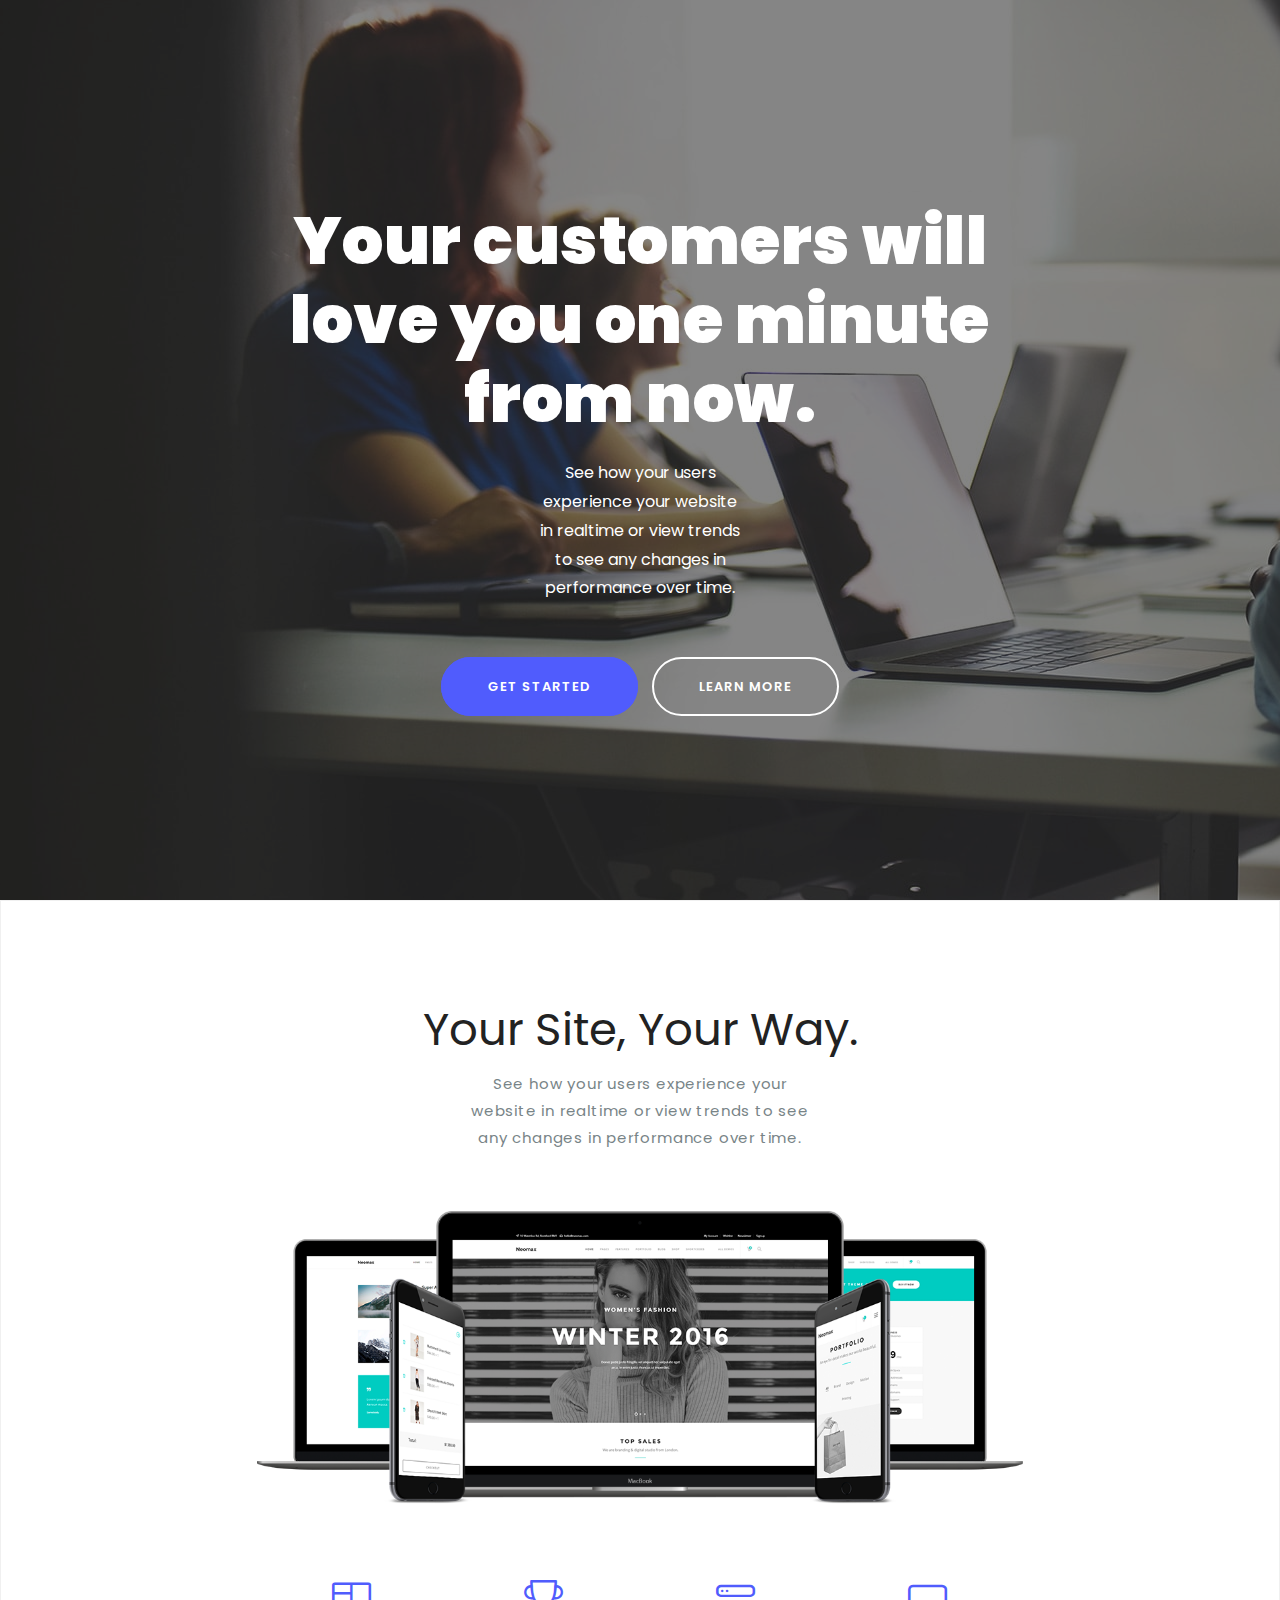
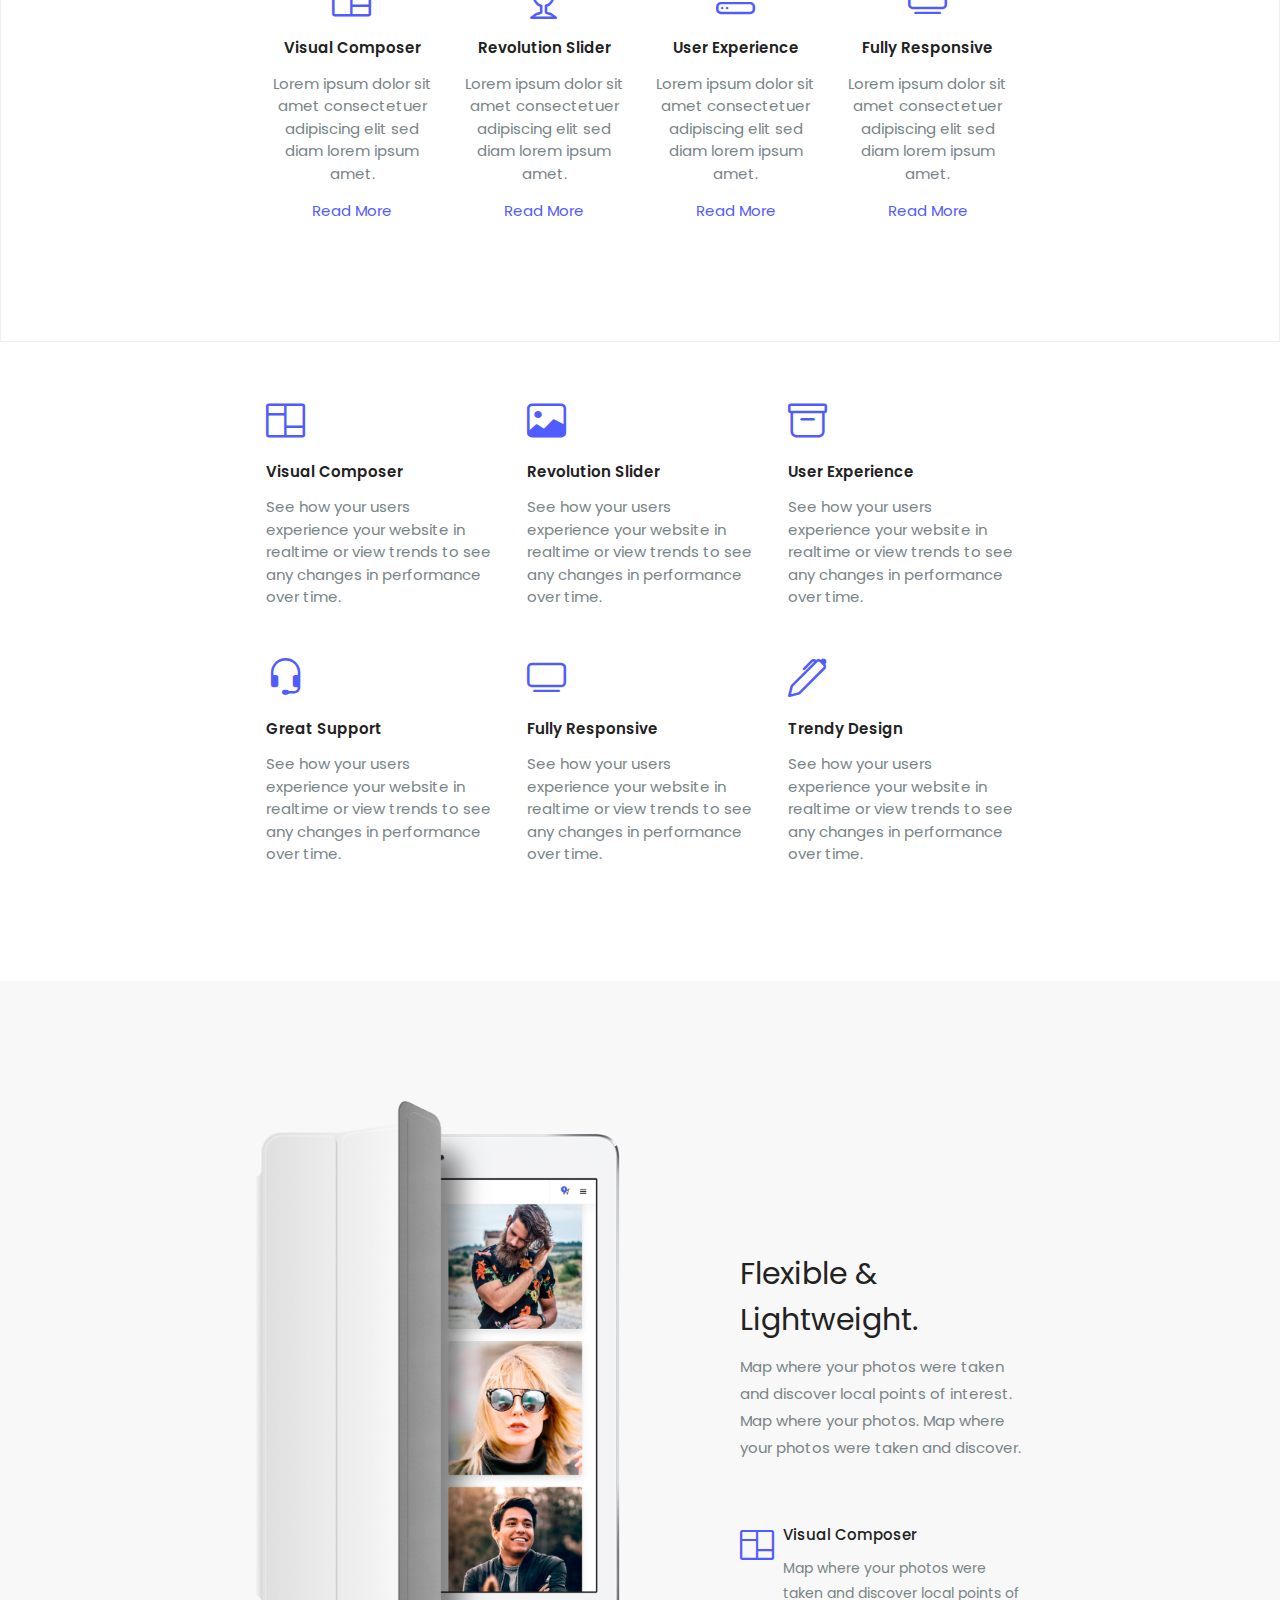
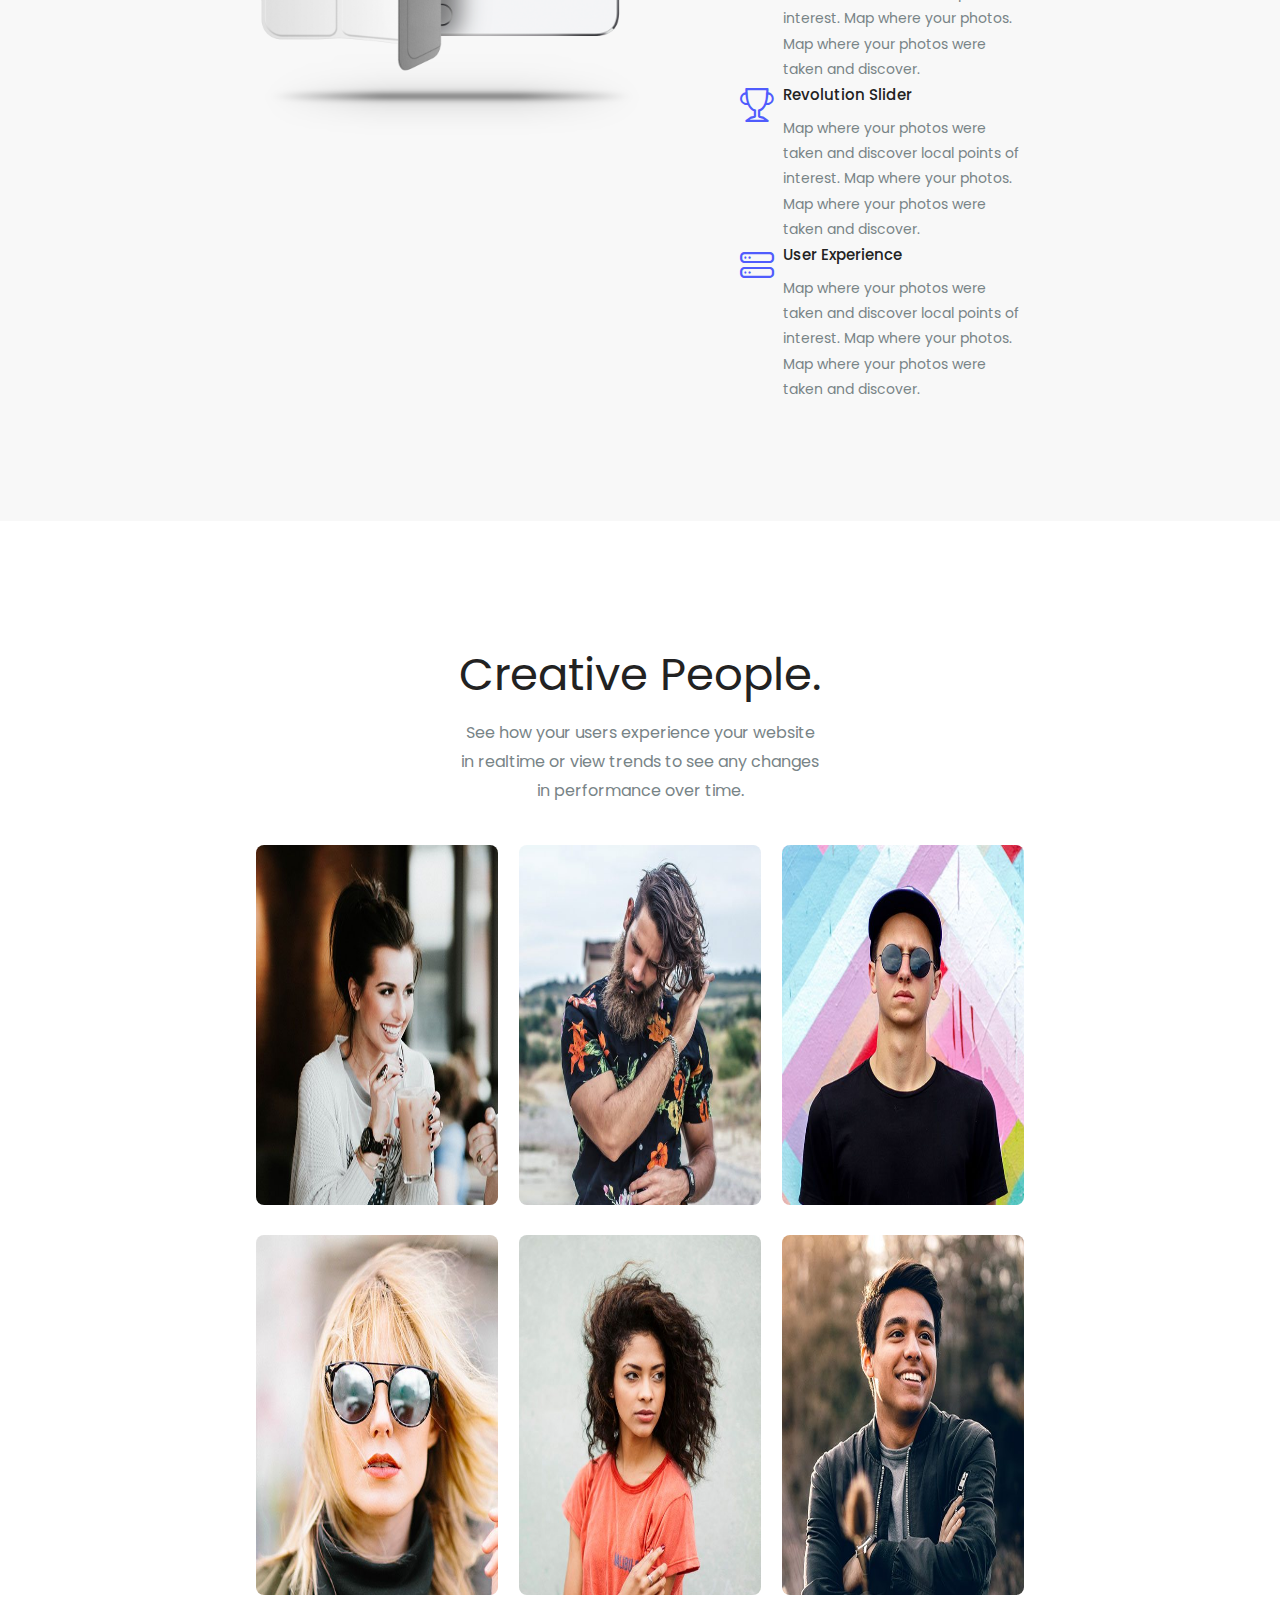
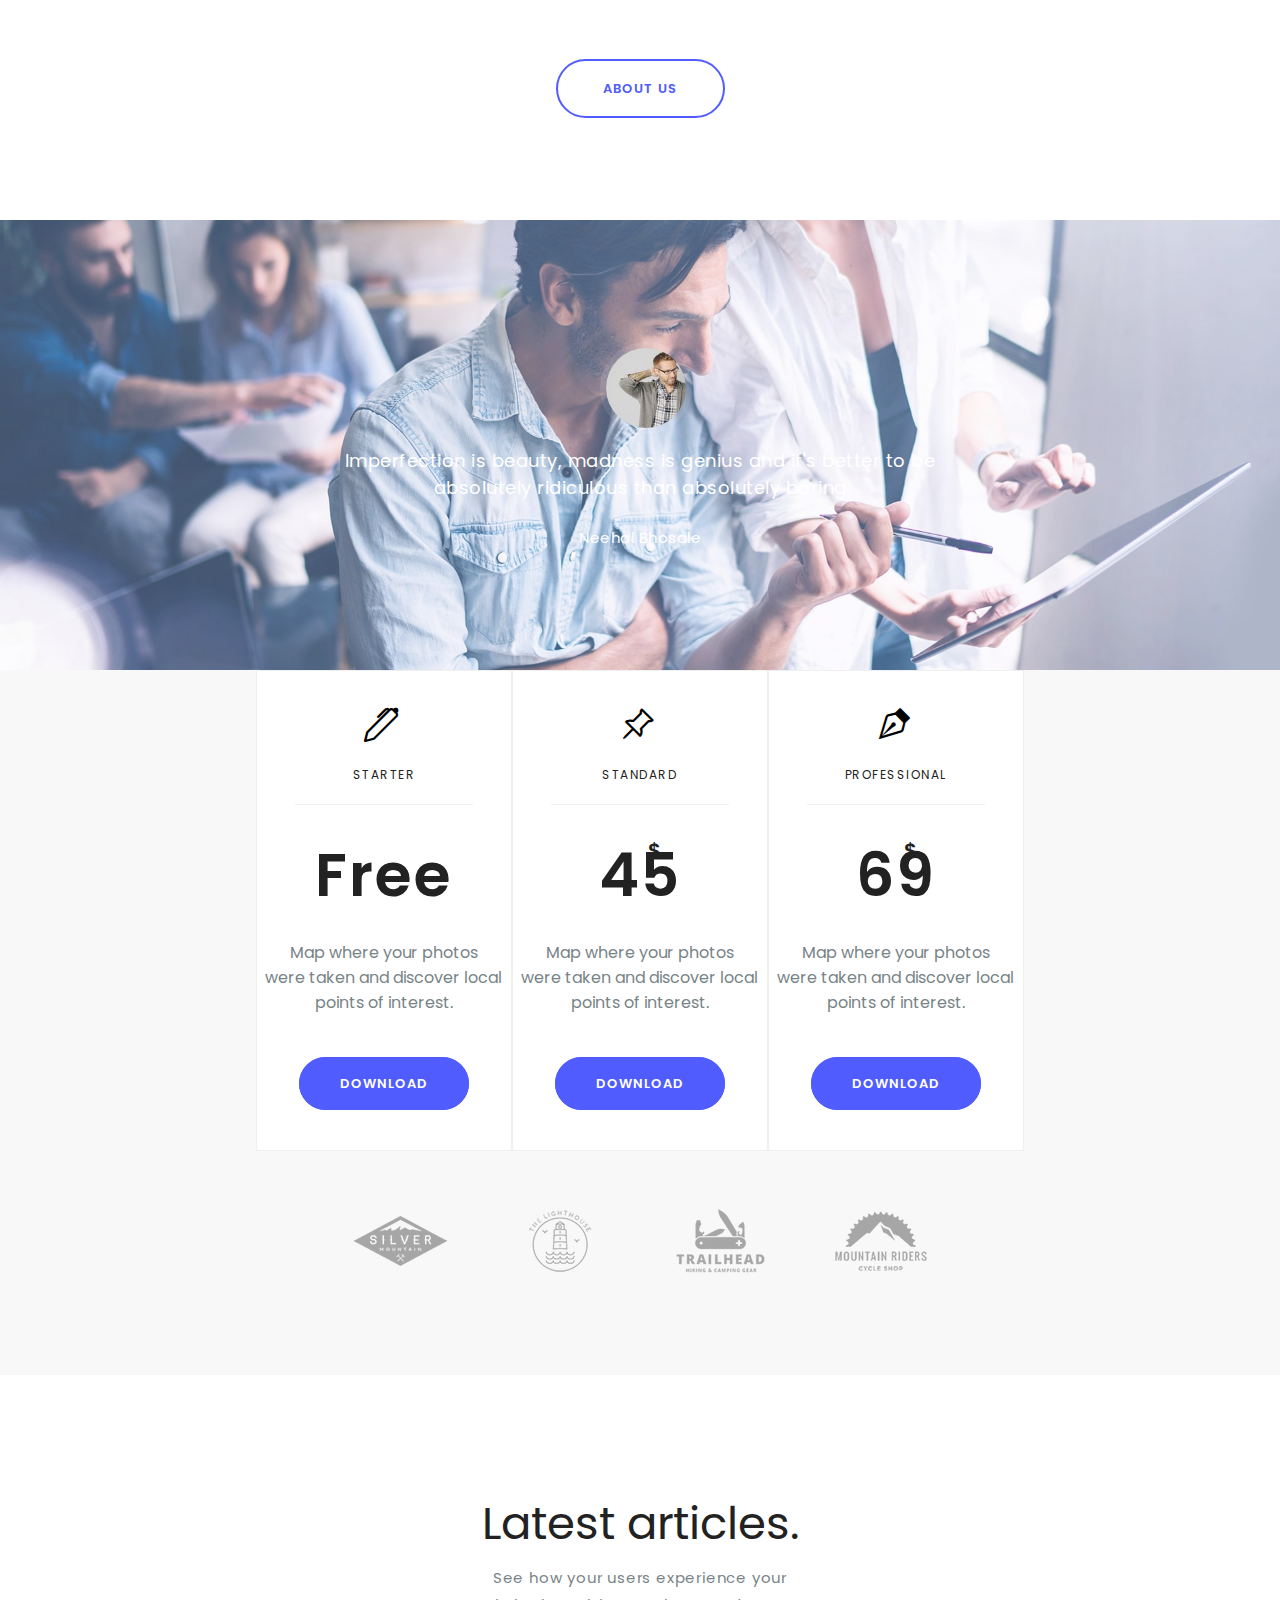
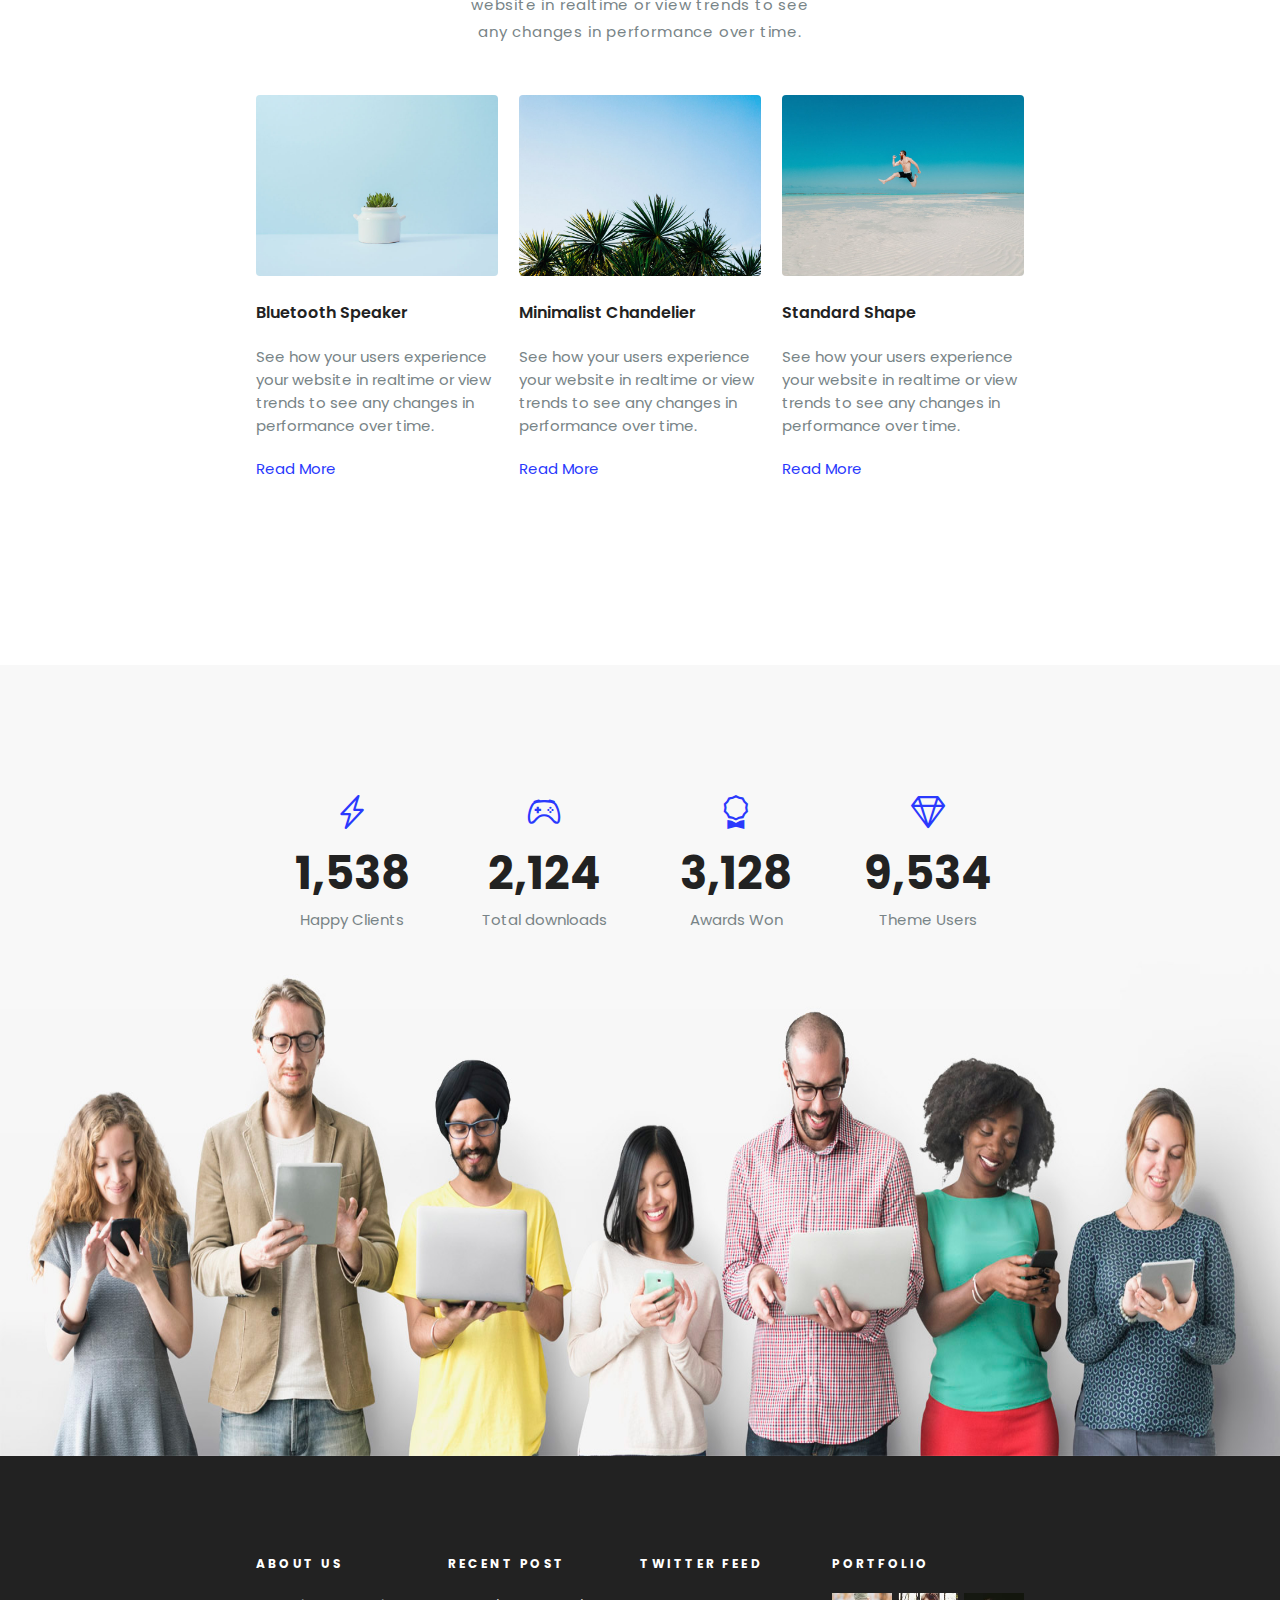
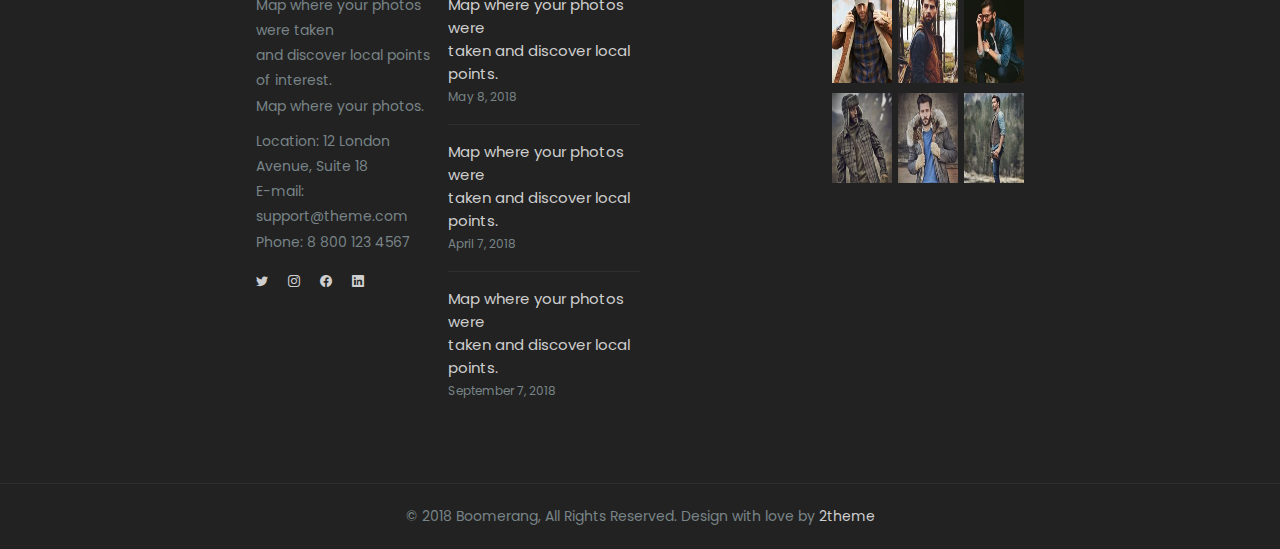
==== index.html @ cfb60086 "Home Page files" ====
<!DOCTYPE html>
<html lang="en">

<head>
    <meta charset="UTF-8">
    <meta http-equiv="X-UA-Compatible" content="IE=edge">
    <meta name="viewport" content="width=device-width, initial-scale=1.0">
    <link rel="stylesheet" href="style.css" type="text/css">
    <title>Project 1</title>
    <link href="https://fonts.googleapis.com/css2?family=Oswald:wght@200;400&family=Poppins&display=swap"
        rel="stylesheet">
    <link rel="stylesheet" href="https://cdn.jsdelivr.net/npm/bootstrap-icons@1.5.0/font/bootstrap-icons.css" />
</head>

<body>
    <!-- Welcome Section -->
    <section class="welcome">
        <div class="welcome_main_div">
            <div class="welcome_shadow_div"></div>
            <div class="welcome_content_outer_div">
                <div class="welcome_content_div">
                    <div class="welcome_inner_content_div">
                        <h2 class="welcome_content_heading font">Your customers will love you one minute from now.</h2>
                        <p class="welcome_content_para font">See how your users experience your website in realtime or
                            view trends to see any changes in performance over time.</p>
                        <p class="font"><a href="#" class="welcome_button_1 btn_dec">GET STARTED</a>
                            <a href="#" class="welcome_button_2 btn_dec">LEARN MORE</a>
                        </p>
                    </div>
                </div>
            </div>
        </div>
    </section>
    <!-- Welcome Section -->

    <!-- Info Section --> 
    <section class="info">
        <h2 class="font info_heading">Your Site, Your Way.</h2>
        <p class="font info_para">See how your users experience your website in realtime or view trends to see any changes
            in performance over time.</p>
        <div class="info_image_div">
            <img src="media/info_1.png" alt="">
        </div>
        <div class="info_outer_div">
            <div class="info_inner_div">
                <div class="info_inner_icon_div">
                    <i class="bi bi-columns"></i>
                </div>
                <h6 class="font">Visual Composer</h6>
                <p class="font">Lorem ipsum dolor sit amet consectetuer adipiscing elit sed diam lorem ipsum amet.</p>
                <a href="#" class="font btn_dec">Read More</a>
            </div>
            <div class="info_inner_div">
                <div class="info_inner_icon_div">
                    <i class="bi bi-trophy"></i>
                </div>
                <h6 class="font">Revolution Slider</h6>
                <p class="font">Lorem ipsum dolor sit amet consectetuer adipiscing elit sed diam lorem ipsum amet.</p>
                <a href="#" class="font btn_dec">Read More</a>
            </div>
            <div class="info_inner_div">
                <div class="info_inner_icon_div">
                    <i class="bi bi-hdd-stack"></i>
                </div>
                <h6 class="font">User Experience</h6>
                <p class="font">Lorem ipsum dolor sit amet consectetuer adipiscing elit sed diam lorem ipsum amet.</p>
                <a href="#" class="font btn_dec">Read More</a>
            </div>
            <div class="info_inner_div">
                <div class="info_inner_icon_div">
                    <i class="bi bi-tv"></i>
                </div>
                <h6 class="font">Fully Responsive</h6>
                <p class="font">Lorem ipsum dolor sit amet consectetuer adipiscing elit sed diam lorem ipsum amet.</p>
                <a href="#" class="font btn_dec">Read More</a>
            </div>
        </div>
        <br>
    </section>
    <!-- Info Section-->

    <!-- Digital Design Section --> 
    <!-- <section class="portfolio">
        <div class="portfolio_heading_div font">
            <h1 class="portfolio_heading">Digital Design.</h1>
            <p class="portfolio_para">See how your users experience your website in realtime or view trends to
                see any changes in performance over time.</p>
            <ul class="portfolio_list">
                <li>All</li>
                <li>Branding</li>
                <li>Digital</li>
                <li>Packing</li>
            </ul>
        </div>
        <div class="portfolio_outer_div">
            <div class="portfolio_inner_size_div">
                <div class="portfolio_inner_div">
                    <div class="portfolio_inner_image_div">
                        <img src="media/portfolio_1.jpg" alt="">
                    </div>
                    <div class="portfolio_inner_text_div font">
                        <h6>Solave Cleanser</h6>
                        <p>Digital</p>
                    </div>
                </div>
            </div>
            <div class="portfolio_inner_size_div">
                <div class="portfolio_inner_div">
                    <div class="portfolio_inner_image_div">
                        <img src="media/portfolio_2.jpg" alt="">
                    </div>
                    <div class="portfolio_inner_text_div font">
                        <h6>Monochrome</h6>
                        <p>Branding</p>
                    </div>
                </div>
            </div>
            <div class="portfolio_inner_size_div">
                <div class="portfolio_inner_div">
                    <div class="portfolio_inner_image_div">
                        <img src="media/portfolio_3,jpg.jpg" alt="">
                    </div>
                    <div class="portfolio_inner_text_div font">
                        <h6>Ellie Cashman</h6>
                        <p>Packing</p>
                    </div>
                </div>
            </div>

            <div class="portfolio_inner_size_div">
                <div class="portfolio_inner_div">
                    <div class="portfolio_inner_image_div">
                        <img src="media/portfolio_4.jpg" alt="">
                    </div>
                    <div class="portfolio_inner_text_div font">
                        <h6>White Sleeve</h6>
                        <p>Digital</p>
                    </div>
                </div>
            </div>
            <div class="portfolio_inner_size_div">
                <div class="portfolio_inner_div">
                    <div class="portfolio_inner_image_div">
                        <img src="media/portfolio_5.jpg" alt="">
                    </div>
                    <div class="portfolio_inner_text_div font">
                        <h6>Classic socks</h6>
                        <p>Branding</p>
                    </div>
                </div>
            </div>
            <div class="portfolio_inner_size_div">
                <div class="portfolio_inner_div">
                    <div class="portfolio_inner_image_div">
                        <img src="media/portfolio_6.jpg" alt="">
                    </div>
                    <div class="portfolio_inner_text_div font">
                        <h6>Experience</h6>
                        <p>Packing</p>
                    </div>
                </div>
            </div>
        </div>
    </section> -->
    <!-- Digital Design Section -->

    <!-- Options Section -->
    <section class="options">
        <div class="options_outer_div">
            <div class="options_inner_div">
                <div class="options_inner_icon_div">
                    <i class="bi bi-columns"></i>
                </div>
                <h6>Visual Composer</h6>
                <p>See how your users experience your website in realtime or
                    view trends to see any changes in performance over time.</p>
            </div>
            <div class="options_inner_div">
                <div class="options_inner_icon_div">
                    <i class="bi bi-image"></i>
                </div>
                <h6>Revolution Slider</h6>
                <p>See how your users experience your website in realtime or
                    view trends to see any changes in performance over time.</p>
            </div>
            <div class="options_inner_div">
                <div class="options_inner_icon_div">
                    <i class="bi bi-archive"></i>
                </div>
                <h6>User Experience</h6>
                <p>See how your users experience your website in realtime or
                    view trends to see any changes in performance over time.</p>
            </div>
            <div class="options_inner_div">
                <div class="options_inner_icon_div">
                    <i class="bi bi-headset"></i>
                </div>
                <h6>Great Support</h6>
                <p>See how your users experience your website in realtime or
                    view trends to see any changes in performance over time.</p>
            </div>
            <div class="options_inner_div">
                <div class="options_inner_icon_div">
                    <i class="bi bi-tv"></i>
                </div>
                <h6>Fully Responsive</h6>
                <p>See how your users experience your website in realtime or
                    view trends to see any changes in performance over time.</p>
            </div>
            <div class="options_inner_div">
                <div class="options_inner_icon_div">
                    <i class="bi bi-pen"></i>
                </div>
                <h6>Trendy Design</h6>
                <p>See how your users experience your website in realtime or
                    view trends to see any changes in performance over time.</p>
            </div>
        </div>
    </section>
    <!-- Options Section -->

    <!-- Features Section -->
    <section class="features">
        <div class="features_outer_div">
            <div class="features_inner_div">
                <img src="media/features_1.png" alt="">
            </div>
            <div class="features_inner_div options_inner_div_2">
                <h2 class="features_inner_div_heading">Flexible & Lightweight.</h2>
                <p class="features_inner_div_para">Map where your photos were taken and discover local points of
                    interest. Map where your photos. Map where your photos were taken and discover.</p>
                <div class="features_inner_outer_div">
                    <div class="features_inner_inner_div_1">
                        <div class="features_inner_inner_icon_div">
                            <i class="bi bi-columns"></i>
                        </div>
                    </div>
                    <div class="features_inner_inner_div_2">
                        <h6>Visual Composer</h6>
                        <p>Map where your photos were taken and discover local points of interest. Map where your
                            photos. Map where your photos were taken and discover.</p>
                    </div>
                </div>
                <div class="features_inner_outer_div">
                    <div class="features_inner_inner_div_1">
                        <div class="features_inner_inner_icon_div">
                            <i class="bi bi-trophy"></i>
                        </div>
                    </div>
                    <div class="features_inner_inner_div_2">
                        <h6>Revolution Slider</h6>
                        <p>Map where your photos were taken and discover local points of interest. Map where your
                            photos. Map where your photos were taken and discover.</p>
                    </div>
                </div>
                <div class="features_inner_outer_div">
                    <div class="features_inner_inner_div_1">
                        <div class="features_inner_inner_icon_div">
                            <i class="bi bi-hdd-stack"></i>
                        </div>
                    </div>
                    <div class="features_inner_inner_div_2">
                        <h6>User Experience</h6>
                        <p>Map where your photos were taken and discover local points of interest. Map where your
                            photos. Map where your photos were taken and discover.</p>
                    </div>
                </div>
            </div>
        </div>
    </section>
    <!-- Features Section -->

    <!-- People Section --> 
    <section class="people">
        <h2 class="people_heading font">Creative People.</h2>
        <p class="people_para font">See how your users experience your website in realtime or view trends to see
            any changes in performance over time.</p>
        <div class="people_outer_div">
            <div class="people_inner_div">
                <div class="people_inner_image_div">
                    <img src="media/people_1.jpg" alt="" class="people_inner_image">
                </div>
                <div class="people_inner_shadow_div"></div>
                <div class="people_inner_icon_list_div">
                    <div class="people_inner_icon_div">
                        <a href="#" class="btn_dec"><i class="bi bi-twitter"></i></a>
                    </div>
                    <div class="people_inner_icon_div">
                        <a href="#"><i class="bi bi-instagram"></i></a>
                    </div>
                    <div class="people_inner_icon_div">
                        <a href="#"><i class="bi bi-facebook"></i></a>
                    </div>
                    <div class="people_inner_icon_div">
                        <a href="#"><i class="bi bi-linkedin"></i></a>
                    </div>
                </div>
                <div class="people_inner_info_div">
                    <h6>Emma Connor</h6>
                    <p>Designer</p>
                </div>
            </div>
            <div class="people_inner_div">
                <img src="media/people_2.jpg" alt="" class="people_inner_image">
                <div class="people_inner_shadow_div"></div>
                <div class="people_inner_icon_list_div">
                    <div class="people_inner_icon_div">
                        <a href="#" class="btn_dec"><i class="bi bi-twitter"></i></a>
                    </div>
                    <div class="people_inner_icon_div">
                        <a href="#"><i class="bi bi-instagram"></i></a>
                    </div>
                    <div class="people_inner_icon_div">
                        <a href="#"><i class="bi bi-facebook"></i></a>
                    </div>
                    <div class="people_inner_icon_div">
                        <a href="#"><i class="bi bi-linkedin"></i></a>
                    </div>
                </div>
                <div class="people_inner_info_div">
                    <h6>Richard Bauer</h6>
                    <p>Developer</p>
                </div>
            </div>
            <div class="people_inner_div">
                <img src="media/people_3.jpg" alt="" class="people_inner_image">
                <div class="people_inner_shadow_div"></div>
                <div class="people_inner_icon_list_div">
                    <div class="people_inner_icon_div">
                        <a href="#" class="btn_dec"><i class="bi bi-twitter"></i></a>
                    </div>
                    <div class="people_inner_icon_div">
                        <a href="#"><i class="bi bi-instagram"></i></a>
                    </div>
                    <div class="people_inner_icon_div">
                        <a href="#"><i class="bi bi-facebook"></i></a>
                    </div>
                    <div class="people_inner_icon_div">
                        <a href="#"><i class="bi bi-linkedin"></i></a>
                    </div>
                </div>
                <div class="people_inner_info_div">
                    <h6>John Pope</h6>
                    <p>Founder</p>
                </div>
            </div>
            <div class="people_inner_div">
                <img src="media/people_4.jpg" alt="" class="people_inner_image">
                <div class="people_inner_shadow_div"></div>
                <div class="people_inner_icon_list_div">
                    <div class="people_inner_icon_div">
                        <a href="#" class="btn_dec"><i class="bi bi-twitter"></i></a>
                    </div>
                    <div class="people_inner_icon_div">
                        <a href="#"><i class="bi bi-instagram"></i></a>
                    </div>
                    <div class="people_inner_icon_div">
                        <a href="#"><i class="bi bi-facebook"></i></a>
                    </div>
                    <div class="people_inner_icon_div">
                        <a href="#"><i class="bi bi-linkedin"></i></a>
                    </div>
                </div>
                <div class="people_inner_info_div">
                    <h6>Sara Smith</h6>
                    <p>Designer</p>
                </div>
            </div>
            <div class="people_inner_div">
                <img src="media/people_5.jpg" alt="" class="people_inner_image">
                <div class="people_inner_shadow_div"></div>
                <div class="people_inner_icon_list_div">
                    <div class="people_inner_icon_div">
                        <a href="#" class="btn_dec"><i class="bi bi-twitter"></i></a>
                    </div>
                    <div class="people_inner_icon_div">
                        <a href="#"><i class="bi bi-instagram"></i></a>
                    </div>
                    <div class="people_inner_icon_div">
                        <a href="#"><i class="bi bi-facebook"></i></a>
                    </div>
                    <div class="people_inner_icon_div">
                        <a href="#"><i class="bi bi-linkedin"></i></a>
                    </div>
                </div>
                <div class="people_inner_info_div">
                    <h6>Emma Connor</h6>
                    <p>Designer</p>
                </div>
            </div>
            <div class="people_inner_div">
                <img src="media/people_6.jpg" alt="" class="people_inner_image">
                <div class="people_inner_shadow_div"></div>
                <div class="people_inner_icon_list_div">
                    <div class="people_inner_icon_div">
                        <a href="#" class="btn_dec"><i class="bi bi-twitter"></i></a>
                    </div>
                    <div class="people_inner_icon_div">
                        <a href="#"><i class="bi bi-instagram"></i></a>
                    </div>
                    <div class="people_inner_icon_div">
                        <a href="#"><i class="bi bi-facebook"></i></a>
                    </div>
                    <div class="people_inner_icon_div">
                        <a href="#"><i class="bi bi-linkedin"></i></a>
                    </div>
                </div>
                <div class="people_inner_info_div">
                    <h6>Peter Chapman</h6>
                    <p>Founder</p>
                </div>
            </div>
        </div>
        <p class="font people_button_para"><a href="#" class="people_button btn_dec">ABOUT US</a></p>
    </section>
    <!-- People Section -->

    <!-- Comment Section -->
    <section class="comment">
        <div class="comment_image_div">
            <div class="comment_shadow_div"></div>
            <div class="comment_text_outer_div">
                <div class="comment_text_div">
                    <div class="comment_inner_image_div">
                        <img src="media/comment_2.jpg" alt="" class="comment_inner_image">
                    </div>
                    <p class="font comment_inner_para">Imperfection is beauty, madness is genius and it's better to be
                        <br> absolutely ridiculous than absolutely boring
                    </p>
                    <h6 class="font comment_inner_heading">Neehal Bhosale</h6>
                </div>
            </div>
        </div>
    </section>
    <!-- Comment Section -->

    <!-- Price Section -->
    <section class="price">
        <div class="price_outer_div">
            <div class="price_inner_div">
                <div class=price_inner_border_div>
                    <div class="price_inner_icon_div">
                        <i class="bi bi-pen"></i>
                    </div>
                    <h6 class="font price_inner_title_heading">STARTER</h6>
                </div>
                <h3 class="font price_inner_price_heading">Free</h3>
                <p class="font price_inner_price_para">Map where your photos <br>
                    were taken and discover local <br>
                    points of interest.</p>
                <p class="font price_inner_button_para"><a href="#" class="price_button btn_dec">DOWNLOAD</a></p>
            </div>
            <div class="price_inner_div">
                <div class=price_inner_border_div>
                    <div class="price_inner_icon_div">
                        <i class="bi bi-pin-angle"></i>
                    </div>
                    <h6 class="font price_inner_title_heading">STANDARD</h6>
                </div>
                <div class="price_inner_price_heading_div">
                    <h3 class="font price_inner_price_heading"><sup>$</sup>45</h3>
                </div>
                <p class="font price_inner_price_para">Map where your photos <br>
                    were taken and discover local <br>
                    points of interest.</p>
                <p class="font price_inner_button_para"><a href="#" class="price_button btn_dec">DOWNLOAD</a></p>
            </div>
            <div class="price_inner_div">
                <div class=price_inner_border_div>
                    <div class="price_inner_icon_div">
                        <i class="bi bi-vector-pen"></i>
                    </div>
                    <h6 class="font price_inner_title_heading">PROFESSIONAL</h6>
                </div>
                <div class="price_inner_price_heading_div">
                    <h3 class="font price_inner_price_heading"><sup>$</sup>69</h3>
                </div>
                <p class="font price_inner_price_para">Map where your photos <br>
                    were taken and discover local <br>
                    points of interest.</p>
                <p class="font price_inner_button_para"><a href="#" class="price_button btn_dec">DOWNLOAD</a></p>
            </div>
        </div>
        <div class="price_logo_outer_div">
            <div class="price_logo_inner_div">
                <img src="media/logo_1.png" alt="">
            </div>
            <div class="price_logo_inner_div">
                <img src="media/logo_2.png" alt="">
            </div>
            <div class="price_logo_inner_div">
                <img src="media/logo_3.png" alt="">
            </div>
            <div class="price_logo_inner_div">
                <img src="media/logo_4.png" alt="">
            </div>
        </div>
    </section>
    <!-- Price Section -->

    <!-- Article Section -->
    <section class = "article">
        <h2 class = "font article_heading">Latest articles.</h2>
        <p class = "font article_para">See how your users experience your website in realtime or view trends to see any changes in performance over time.</p>
        <div class = "article_outer_div">
            <div class = "article_inner_div">
                <div class = "article_inner_image_div">
                    <img src="media/article_1.jpg" alt="">
                </div>
                <h3 class = "font article_inner_heading">Bluetooth Speaker</h3>
                <p class = "font article_inner_para">See how your users experience your website in realtime or view trends to see any changes in performance over time.</p>
                <a href="#" class = "btn_dec font article_inner_a">Read More</a>
            </div>
            <div class = "article_inner_div">
                <div class = "article_inner_image_div">
                    <img src="media/article_2.jpg" alt="">
                </div>
                <h3 class = "font article_inner_heading">Minimalist Chandelier</h3>
                <p class = "font article_inner_para">See how your users experience your website in realtime or view trends to see any changes in performance over time.</p>
                <a href="#" class = "btn_dec font article_inner_a">Read More</a>
            </div>
            <div class = "article_inner_div">
                <div class = "article_inner_image_div">
                    <img src="media/article_3.jpg" alt="">
                </div>
                <h3 class = "font article_inner_heading">Standard Shape</h3>
                <p class = "font article_inner_para">See how your users experience your website in realtime or view trends to see any changes in performance over time.</p>
                <a href="#" class = "btn_dec font article_inner_a">Read More</a>
            </div>
        </div>
    </section>
    <!-- Article Section -->

    <!-- User Section -->
    <section class = "user">
        <div class = "user_outer_div">
            <div class = "user_inner_div">
                <div class = "user_inner_icon_div">
                    <i class="bi bi-lightning-charge"></i>
                </div>
                <h3 class = "font user_inner_heading">1,538</h3>
                <p class = "font user_inner_para">Happy Clients</p>
            </div>
            <div class = "user_inner_div">
                <div class = "user_inner_icon_div">
                    <i class="bi bi-controller"></i>
                </div>
                <h3 class = "font user_inner_heading">2,124</h3>
                <p class = "font user_inner_para">Total downloads</p>
            </div>
            <div class = "user_inner_div">
                <div class = "user_inner_icon_div">
                    <i class="bi bi-award"></i>
                </div>
                <h3 class = "font user_inner_heading">3,128</h3>
                <p class = "font user_inner_para">Awards Won</p>
            </div>
            <div class = "user_inner_div">
                <div class = "user_inner_icon_div">
                    <i class="bi bi-gem"></i>
                </div>
                <h3 class = "font user_inner_heading">9,534</h3>
                <p class = "font user_inner_para">Theme Users</p>
            </div>
        </div>
        <div class = "user_image_div">
            <img src="media/user_image.jpg" alt="">
        </div>
    </section>
    <!-- User Section -->

    <!-- Footer Section -->
    <footer class = "footer">
        <div class = "footer_outer_div">
            <div class = "footer_inner_div">
                <h5 class = "font footer_inner_div_heading">ABOUT US</h5>
                <p class = "font footer_inner_div_1_para">Map where your photos were taken <br> and discover local points of interest. <br> Map where your photos.</p>
                <p class = "font footer_inner_div_1_para">Location: 12 London Avenue, Suite 18 <br>
                    E-mail: support@theme.com <br>
                    Phone: 8 800 123 4567</p>
                <div class = "footer_inner_div_1_icon_div">
                    <i class="bi bi-twitter"></i>
                    <i class="bi bi-instagram"></i>
                    <i class="bi bi-facebook"></i>
                    <i class="bi bi-linkedin"></i>
                </div>
            </div>
            <div class = "footer_inner_div">
                <h5 class = "font footer_inner_div_heading">RECENT POST</h5>
                <p class = "font footer_inner_div_2_para">Map where your photos were <br> taken and discover local points.</p>
                <p class = "font footer_inner_div_2_date">May 8, 2018</p>
                <div class = "footer_inner_div_2_br"></div>
                <p class = "font footer_inner_div_2_para">Map where your photos were <br> taken and discover local points.</p>
                <p class = "font footer_inner_div_2_date">April 7, 2018</p>
                <div class = "footer_inner_div_2_br"></div>
                <p class = "font footer_inner_div_2_para">Map where your photos were <br> taken and discover local points.</p>
                <p class = "font footer_inner_div_2_date">September 7, 2018</p>
            </div>
            <div class = "footer_inner_div">
                <h5 class = "font footer_inner_div_heading">TWITTER FEED</h5>
            </div>
            <div class = "footer_inner_div">
                <h5 class = "font footer_inner_div_heading">PORTFOLIO</h5>
                <div class = "footer_inner_div_4_outer_div">
                    <div class = "footer_inner_div_4_inner_div">
                        <img src="media/footer_1.jpg" alt="">
                    </div>
                    <div class = "footer_inner_div_4_inner_div">
                        <img src="media/footer_2.jpg" alt="">
                    </div>
                    <div class = "footer_inner_div_4_inner_div">
                        <img src="media/footer_3.jpg" alt="">
                    </div>
                    <div class = "footer_inner_div_4_inner_div">
                        <img src="media/footer_4.jpg" alt="">
                    </div>
                    <div class = "footer_inner_div_4_inner_div">
                        <img src="media/footer_5.jpg" alt="">
                    </div>
                    <div class = "footer_inner_div_4_inner_div">
                        <img src="media/footer_6.jpg" alt="">
                    </div>
                </div>
            </div>
        </div>
        <div class = "footer_copyright_div">
           <p class = "font footer_copyright_para">© 2018 Boomerang, All Rights Reserved. Design with love by <a href="#" class = "btn_dec"><span class = "footer_copyright_span">2theme</span></a></p>
        </div>
    </footer>
    <!-- Footer Section -->

</body>

</html>
---- style.css ----
*{
    margin: 0;
    padding: 0;
}
.font{
    font-family: "Poppins", Arial;
    text-align: center;
}
.btn_dec{
    text-decoration: none;
    color: #fff;
}
/* Start of Welcome section */
.welcome{
    width: 100%;
    height: 100vh;
    background-image: url("media/welcome_background.jpg");
    position: relative;
    background-attachment: fixed;
}
.welcome_main_div{
    height: 100%;
    width: 100%;
    position: relative;
}
.welcome_shadow_div{
    height: 100%;
    width: 100%;
    background-color: #333;
    opacity: 0.6;
    background-attachment: fixed;
    position: absolute;
    top: 0;
    left: 0;
    z-index: 1;
}
.welcome_content_outer_div{
    position: absolute;
    width: 100%;
    margin: 0px auto;
    height: 100%;
    z-index: 2;
    top: 0;
}
.welcome_content_div{
    display: flex;
    align-items: center;
    height: 100%;
    width: 55%;
    margin: 0 auto;
}
.welcome_inner_content_div{
    width: 100%;
    box-sizing: border-box;
}
.welcome_content_heading{
    color: #fff;
    line-height: 1.2;
    font-weight: 900;
    font-size: 66px;
    letter-spacing: 0.5px;
    margin-bottom: 20px;
}
.welcome_content_para{
    color: #fff;
    line-height: 1.8;
    margin: 0 250px;
    margin-bottom: 70px;
}
.welcome_button_1{
    border: solid 2px #505cfd;
    padding: 18px 45px;
    font-size: 13px;
    line-height: 1.2;
    letter-spacing: 1px;
    font-weight: 600;
    border-radius: 30px;
    background-color: #505cfd;
    transition-property: background-color border;
    transition-duration: 500ms;
}
.welcome_button_2{
    padding: 18px 45px;
    font-size: 13px;
    line-height: 1.2;
    letter-spacing: 1px;
    font-weight: 600;
    border-radius: 30px;
    border: solid 2px #fff;
    margin-left: 10px;
    transition-property: background-color border color;
    transition-duration: 500ms;
}
.welcome_button_1:hover{
    background-color: #2a39fd;
    border: solid 2px #2a39fd;
}
.welcome_button_2:hover{
    background-color: #fff;
    color: #212529;
}
/* End of Welcome section */

/* Start of Info section */
.info{
    padding: 100px 0;
    border: solid 1px #f0f0f0;
}
.info_heading{
    font-weight: 400;
    line-height: 1.3;
    color: #222;
    font-size: 45px;
    margin-bottom: 10px;
}
.info_para{
    letter-spacing: 0.8px;
    font-size: 15px;
    font-weight: 400;
    color: #788487;
    line-height: 1.8;
    margin: 0 36%;
}
.info_image_div{
    margin: 60px auto;
    width: 60%;
}
.info_image_div img{
    width: 100%;
}
.info_outer_div{
    width: 60%;
    margin: 50px auto;
    display: flex;
    flex-wrap: wrap;
    margin-bottom: 0;
}
.info_inner_div{
    width: 25%;
}
.info_inner_icon_div{
    margin: 10px auto;
    margin-bottom: 0;
    height: 40px;
    width: 40px;
    font-size: 39px;
    color: #505cfd;
    transition-property: all;
    transition-duration: 500ms;
}
.info_inner_div h6{
    margin-top: 20px;
    font-weight: 600;
    line-height: 1.3;
    color: #222;
    font-size: 15px;
}
.info_inner_div p{
    font-size: 15px;
    line-height: 1.5;
    color: #788487;
    margin: 15px 10px;
}
.info_inner_div a{
    display: block;
    font-size: 15px;
    line-height: 1.5;
    color: #505cfd;
    transition-property: color;
    transition-duration: 500ms;
}
.info_inner_div a:hover{
    color: #0416fc;
}
.info_inner_div:hover .info_inner_icon_div{
    transform: translateY(-8px);
}
/* End of Info Section */

/* Start of Digital Design Section */
.portfolio{
    padding-top: 120px;
    padding-bottom: 120px;
}
.portfolio_heading{
    color: #222;
    font-size: 45px;
    font-weight: 400;
    margin-bottom: 10px;
}
.portfolio_para{
    color: #788487;
    margin: 0 36%;
    line-height: 1.8;
}
.portfolio_list{
    margin-top: 40px;
    display: flex;
    list-style: none;
    gap: 20px;
    font-style: italic;
    color: #788487;
    font-size: 15px;
    justify-content: center;
}
.portfolio_list li{
    transition-property: color;
    transition-duration: 500ms;
}
.portfolio_list li:first-child{
    color: #222;
}
.portfolio li:hover{
    color: #222;
}
.portfolio li:not(:last-child)::after{
    content: '/';
    margin-left: 15px;
    font-size: 15px;
    color: #788487;
}
.portfolio_outer_div{
    margin-top: 40px;
    display: flex;
    flex-wrap: wrap;
    gap: 10px;
    justify-content: center;
}
.portfolio_inner_size_div{
    width: 32.5%;
    height: 600px;
    overflow: hidden;
}
.portfolio_inner_div{
    width: 100%;
    height: 100%;
    transition-duration: 500ms;
    transition-property: all;
}
.portfolio_inner_div img{
    width: 100%;
    height: 100%;
}
.portfolio_inner_div:hover{
    transform: translateY(-130px);
}
.portfolio_inner_text_div{
    text-align: center;
    color: #222;
    padding: 30px 0;
}
.portfolio_inner_text_div h6{
    font-size: 15px;
    margin-bottom: 5px;
}
.portfolio_inner_text_div p{
    font-size: 14px;
    font-style: italic;
    color: #788487;
}
/* End of Digital Design Section */

/* Start of Options Section */
.options_outer_div{
    width: 60%;
    margin: 40px auto;
    display: flex;
    flex-wrap: wrap;
    gap: 15px;
    margin-bottom: 100px;
    box-sizing: border-box;
}
.options_inner_div{
    width: 32%;
    padding: 0px 10px;
    box-sizing: border-box;
    font-family: 'Poppins', Arial;
}
.options_inner_icon_div{
    margin-top: 10px;
    height: 40px;
    width: 40px;
    font-size: 39px;
    color: #505cfd;
    transition-property: all;
    transition-duration: 500ms;
}
.options_inner_div h6{
    margin-top: 30px;
    font-weight: 600;
    line-height: 1.3;
    color: #222;
    font-size: 15px;
}
.options_inner_div p{
    font-size: 15px;
    line-height: 1.5;
    color: #788487;
    margin: 15px 0;
}
.options_inner_div:hover .options_inner_icon_div{
    transform: translateY(-10px);
}
/* End of Options Section */

/* Start of Features Section */
.features{
    padding: 120px 0;
    padding-bottom: 6   0px;
    background-color: #f8f8f8;
}
.features_outer_div{
    width: 60%;
    margin: 0 auto;
    display: flex;
    flex-wrap: wrap;
}
.features_inner_div{
    width: 50%;
}
.features_inner_div img{
    width: 100%;
}
.options_inner_div_2{
    padding-left: 100px;
    box-sizing: border-box;
    font-family: 'Poppins', Arial;
}
.features_inner_div_heading{
    margin-top: 150px;
    font-weight: 400;
    font-size: 30px;  
    color: #222;
}
.features_inner_div_para{
    margin-top: 10px;
    color: #788487;
    font-size: 15px;
    line-height: 1.8;
    margin-bottom: 60px;
}
.features_inner_outer_div{
    width: 100%;
    height: 100px;
    display: flex;
    flex-wrap: wrap;
    margin-bottom: 60px;
}
.features_inner_inner_div_1{
    width: 15%;
}
.features_inner_inner_div_2{
    width: 85%;
}
.features_inner_inner_icon_div{
    height: 35px;
    width: 35px;
    font-size: 34px;
    color: #505cfd;
    transition-property: all;
    transition-duration: 500ms;
}
.features_inner_inner_div_2 h6{
    color: #222;
    font-size: 15px;
    font-weight: 500;
    line-height: 1.8;
}
.features_inner_inner_div_2 p{
    color: #788487;
    font-size: 14px;
    line-height: 1.8;
    margin-top: 8px;
}
.features_inner_outer_div:hover .features_inner_inner_icon_div{
    transform: translateY(-8px);
}
/* End of Features Section */

/* Start of Creative People Section */
.people{
    padding: 120px 0;
}
.people_heading{
    color: #222;
    font-size: 45px;
    font-weight: 400;
    margin-bottom: 10px;
}
.people_para{
    color: #788487;
    margin: 0 36%;
    line-height: 1.8;
    margin-bottom: 40px;
}
.people_outer_div{
    width: 60%;
    margin: 0 auto;
    display: flex;
    flex-wrap: wrap;
    box-sizing: border-box;
    gap: 2.75%;
    row-gap: 30px;
}
.people_inner_div{
    width: 31.5%;
    height: 360px;
    box-sizing: border-box;
    overflow: hidden;
    border-radius: 8px;
    position: relative;
    transition-property: all;
    transition-duration: 1s;
}
.people_inner_image_div{
    width: 100%;
    height: 100%;
}
.people_inner_image{
    width: 100%;
    height: 100%;
    border-radius: 5px;
}
.people_inner_shadow_div{
    background-color: transparent;
    position: absolute;
    bottom: 0;
    left: 0;
    height: 100%;
    width: 100%;
    transition-property: all;
    transition-duration: 1s;
    border-radius: 5px;
}
.people_inner_div:hover{
    transform: translateY(-5px);
}
.people_inner_div:hover .people_inner_shadow_div{
    background-color: rgba(34, 34, 34, .6);   
}
.people_inner_icon_list_div{
    position: absolute;
    top: 0px;
    right: 20px;
    color: transparent;
    transition-property: all;
    transition-duration: 1s;
}
.people_inner_icon_div{
    margin-bottom: 8px;
}
.people_inner_icon_div a{
    color: transparent;
    transition-property: all;
    transition-duration: 1s;
}
.people_inner_div:hover .people_inner_icon_list_div{
    top: 20px;
}
.people_inner_div:hover .people_inner_icon_div a{
    color: #fff;
}
.people_inner_info_div{
    position: absolute;
    left: 20px;
    bottom: 50px;
    transition-property: all;
    transition-duration: 1s;
}
.people_inner_info_div h6{
    color: transparent;
    font-family: 'Poppins', Arial;
    font-size: 15px;
    font-weight: 400;
    margin-bottom: 6px;
    transition-property: all;
    transition-duration: 1s;
}
.people_inner_info_div p{
    font-family: 'Poppins', Arial;
    font-size: 14px;
    color: transparent;
    transition-property: all;
    transition-duration: 1s;
}
.people_inner_div:hover .people_inner_info_div{
    bottom: 20px;
}
.people_inner_div:hover .people_inner_info_div h6{
    color: #fff;
}
.people_inner_div:hover .people_inner_info_div p{
    color: #b4c2c6;
}
.people_button_div{
    width: 100%;
    margin: 80px auto;
}
.people_button{
    border: solid 2px #505cfd;
    color: #505cfd;
    padding: 18px 45px;
    font-size: 13px;
    line-height: 1.2;
    letter-spacing: 1px;
    font-weight: 600;
    border-radius: 30px;
    background-color: #fff;
    transition-property: background-color border;
    transition-duration: 500ms;
}
.people_button_para{
    margin-top: 80px;
}
.people_button:hover{
    background-color: #505cfd;
    color: #fff;
}
/* End of Creative People Section */

/* Start of Comment Section */
.comment{
    width: 100%;
}
.comment_image_div{
    width: 100%;
    height: 50vh;
    position: relative;
    background-image: url("media/comment_1.jpg");
    background-repeat: no-repeat;
    background-position: 50%;
    background-size:cover;
}
.comment_shadow_div{
    position: absolute;
    top: 0;
    left: 0;
    width: 100%;
    height: 100%;
    background-color: #fff;
    opacity: 0.15;
}
.comment_text_outer_div{
    position: absolute;
    top: 0;
    left: 0;
    display: flex;
    justify-content: center;
    align-items: center;
    height: 100%;
    width: 100%;
}
.comment_inner_image_div{
    margin: 0 auto;
    width: 80px;
    height: 80px;
}
.comment_inner_image{
    height: 100%;
    width: 100%;
    border: solid 6px rgba(255, 255, 255, .1);;
    border-radius: 50%;
}
.comment_inner_para{
    margin: 25px 0;
    font-size: 18px;
    color: #fff;
    letter-spacing: 0.5px;
}
.comment_inner_heading{
    font-size: 15px;
    color: #fff;
    letter-spacing: 0.5px;
    font-weight: 400;
}
/* End of Comment Section */

/* Start of Price Section */
.price{
    background-color: #f8f8f8;
    padding-bottom: 40px;
}
.price_outer_div{
    width: 60%;
    display: flex;
    flex-wrap: wrap;
    margin: 0 auto;
}
.price_inner_div{
    width: 33.33%;
    border: solid 1px #f0f0f0;
    box-sizing: border-box;
    transition-property: all;
    transition-duration: 500ms;
    background-color: #fff;
    border-radius: 0;
    box-shadow: none;
}
.price_inner_border_div{
    width: 70%;
    border-bottom: solid 1px #f0f0f0;
    margin: 0 auto;
}
.price_inner_icon_div{
    margin: 35px auto;
    width: 40px;
    height: 40px;
    font-size: 35px;
    margin-bottom: 20px;
}
.price_inner_title_heading{
    font-size: 12px;
    letter-spacing: 1.5px;
    color: #222;
    font-weight: 400;
    margin-bottom: 20px;
}
.price_inner_price_heading_div{
    width: 100%;
    position: relative;
}
.price_inner_price_heading{
    margin-top: 25px;
    color: #222;
    font-weight: 600;
    font-size: 60px;
    letter-spacing: 2px;
}
.price_inner_price_heading sup{
    font-size: 20px;
    position: absolute;
    top: 5px;
    left: 135px;
}
.price_inner_price_para{
    color: #788487;
    margin: 20px 0;
}
.price_inner_button_para{
    margin: 55px 0;
}
.price_button{
    border: solid 1px #505cfd;
    color: #fff;
    padding: 16px 40px;
    font-size: 13px;
    line-height: 1.2;
    letter-spacing: 1px;
    font-weight: 600;
    border-radius: 30px;
    background-color: #505cfd;
    transition-property: background-color border;
    transition-duration: 500ms;
}
.price_button:hover{
    background-color: #2a39fd;
    border: solid 1px #2a39fd;
}
.price_inner_div:hover{
    transform: scale(1.02, 1.02);
    border-radius: 5px;
    box-shadow: 0 0 5px #f0f0f0;
}
.price_logo_outer_div{
    width: 50%;
    margin: 40px auto;
    display: flex;
    flex-wrap: wrap;
}
.price_logo_inner_div{
    width: 25%;
    text-align: center;
    opacity: 0.6;
    transition-property: all;
    transition-duration: 500ms;
}
.price_logo_inner_div:hover{
    opacity: 1;
}
/* End of Price Section */

/* Start of Article Section */
.article{
    padding: 120px 0;
}
.article_heading{
    font-weight: 400;
    line-height: 1.3;
    color: #222;
    font-size: 45px;
    margin-bottom: 10px;
}
.article_para{
    letter-spacing: 0.8px;
    font-size: 15px;
    font-weight: 400;
    color: #788487;
    line-height: 1.8;
    margin: 0 36%;
}
.article_outer_div{
    margin: 50px auto;
    width: 60%;
    display: flex;
    flex-wrap: wrap;
    justify-content: space-between;
    box-sizing: border-box;
}
.article_inner_div{
    width: 31.5%;
    height: 400px;
}
.article_inner_image_div{
    width: 100%;
    transition-property: all;
    transition-duration: 500ms;
}
.article_inner_image_div img{
    width: 100%;
    border-radius: 4px;
}
.article_inner_image_div:hover{
    transform: translateY(-10px);
}
.article_inner_heading{
    text-align: left;
    font-weight: 600;
    font-size: 16px;
    color: #222;
    margin: 20px 0;
}
.article_inner_para{
    text-align: left;
    font-size: 15px;
    color: #788487;
    margin-bottom: 20px;
}
.article_inner_a{
    color: #2a39fd;
    font-size: 15px;
    transition-property: all;
    transition-duration: 500ms;
}
.article_inner_a:hover{
    color: #0416fc;
}
/* End of Article Section */

/* User Section */
.user{
    padding-top: 120px;
    background-color: #f8f8f8;
    height: 70vh;
}
.user_outer_div{
    width: 60%;
    margin: 0 auto;
    display: flex;
    flex-wrap: wrap;
    margin-bottom: 30px;
}
.user_inner_div{
    width: 25%;
}
.user_inner_icon_div{
    height: 35px;
    width: 35px;
    margin: 10px auto;
    color: #2a39fd;
}
.user_inner_icon_div i{
    font-size: 34px;
}
.user_inner_heading{
    font-weight: 700;
    font-size: 45px;
    color: #222;
}
.user_inner_para{
    color: #788487;
    font-size: 15px;
}
.user_image_div{
    width: 100%;
    height: 55vh;
}
.user_image_div img{
    width: 100%;
    height: 100%;
}
/* User Section */

/* Start of Footer Section */
.footer{
    padding-top: 140px;
    background-color: #222;
    padding-bottom: 20px;
}
.footer_outer_div{
    width: 60%;
    margin: 0 auto;
    display: flex;
    flex-wrap: wrap;
}
.footer_inner_div{
    width: 25%;
    padding-bottom: 50px;
}
.footer_inner_div_heading{
    color: #fff;
    text-align: left;
    letter-spacing: 2.5px;
    font-weight: 700;
    font-size: 12px;
    margin-bottom: 20px;
}
.footer_inner_div_1_para{
    text-align: left;
    color: #788487;
    margin: 10px 0;
    font-size: 14px;
    line-height: 1.8;
}
.footer_inner_div_1_icon_div{
    color: #cecece;
    font-size: 12px;
    display: flex;
    gap: 20px;
    margin-top: 20px;
}
.footer_inner_div_2_para{
    text-align: left;
    color: #cecece;
    font-size: 15px;
}
.footer_inner_div_2_date{
    text-align: left;
    color: #788487;
    font-size: 12px;
    line-height: 2;
}
.footer_inner_div_2_br{
    border-top: solid 1px #2f2f2f;
    width: 100%;
    margin: 15px 0;
}
.footer_inner_div_4_outer_div{
    width: 100%;
    display: flex;
    flex-wrap: wrap;
    justify-content: space-between;
    row-gap: 10px;
}
.footer_inner_div_4_inner_div{
    width: 31%;
    transition-property: all;
    transition-duration: 500ms;
    height: 90px;
}
.footer_inner_div_4_inner_div img{
    width: 100%;
    height: 100%;
}
.footer_inner_div_4_inner_div:hover{
    background-color: #f4f4f4;
    opacity: 0.5;
}
.footer_copyright_div{
    border-top: solid 1px #2f2f2f;
    width: 100%;
    margin-top: 30px;
}
.footer_copyright_para{
    font-size: 14px;
    line-height: 1.8;
    color: #788487;
    margin-top: 20px;
}
.footer_copyright_span{
    color: #cecece;
    transition-property: all;
    transition-duration: 500ms;
}
.footer_copyright_span:hover{
    color: #f4f4f4;
}
/* End of Footer Section */

/* Start of Media query Mobile */

@media screen and (min-width: 320px) and (max-width: 425px){
    /* Start of Welcome Section */
    .welcome{
        height: 110vh;
        background-size: cover;
        background-position-x: center;
    }
    .welcome_content_div{
        width: 90%;
    }
    .welcome_content_heading{
        font-weight: 600;
        font-size: 32px;
    }
    .welcome_content_para{
        line-height: 1.6;
        font-size: 15px;
        margin: 0;
        margin-bottom: 40px;
    }
    .welcome_button_1{
        margin: 0 auto;
        display: block;
        width: 110px;
    }
    .welcome_button_2{
        display: block;
        margin: 10px auto;
        padding: 16px 42px;
        width: 110px;       
    }
    /* End of Welcome Section */

    /* Start of Info Section */
    .info{
        padding-bottom: 20px;
    }
    .info_heading{
        font-size: 42px;
        margin: 0 10%;
        margin-bottom: 15px;
    }
    .info_para{
        margin: 0 8%;
    }
    .info_image_div{
        width: 90%;
    }
    .info_outer_div{
        width: 90%;
        display: block;
    }
    .info_inner_div{
        width: 100%;
        margin-bottom: 50px;
    }
    .info_inner_div p{
        font-size: 15px;
        line-height: 1.5;
        color: #788487;
        margin: 15px 5px;
    }
    .info_inner_div a{
        display: block;
        font-size: 15px;
        line-height: 1.5;
        color: #505cfd;
        transition-property: color;
        transition-duration: 500ms;
    }
    .info_inner_div a:hover{
        color: #0416fc;
    }
    .info_inner_div:hover .info_inner_icon_div{
        transform: translateY(-8px);
    }
    /* End of Info Section */

    /* Start of Digital Design Section */
    
    /* End od Digital Design Section */

    /* Start of Options Section */
    .options_outer_div{
        width: 95%;
        margin: 100px auto;
        display: block;
    }
    .options_inner_div{
        width: 100%;
        margin-bottom: 50px;
    }
    /* End of Options Section */

    /* Start of Features Section */
    .features{
        padding: 120px 0;
        padding-bottom: 60px;
    }
    .features_outer_div{
        width: 92%;
        display: block;
    }
    .features_inner_div{
        width: 100%;
    }
    .options_inner_div_2{
        padding-left: 0px;
    }
    .features_inner_div_heading{
        margin-top: 0px;
        font-weight: 400;
        font-size: 30px;  
        color: #222;
    }
    .features_inner_div_para{
        margin-top: 10px;
        color: #788487;
        font-size: 15px;
        line-height: 1.8;
        margin-bottom: 60px;
    }
    .features_inner_outer_div{
        width: 100%;
        height: auto;
        margin-bottom: 40px;
    }
    /* End of Features Section */

    /* Start of People Section */
    .people_para{
        color: #788487;
        width: 90%;
        margin: 0 auto;
        line-height: 1.8;
        margin-bottom: 40px;
    }
    .people_outer_div{
        width: 90%;
        display: block;
    }
    .people_inner_div{
        width: 100%;
        margin-bottom: 20px;
    }
    /* End of People Section */

    /* Start of Comment Section */
    .comment_image_div{
    height: 100vh;
    }
    .comment_inner_para{
    margin: 25px 5%;
/* End of Comment Section */
    }
    /* End of Comment Section */ 

    /* Start of Price Section */
    .price{
        background-color: #f8f8f8;
        padding-bottom: 40px;
    }
    .price_outer_div{
        width: 95%;
        display: block;
    }
    .price_inner_div{
        width: 100%;
        margin-bottom: 20px;
    }
    .price_logo_outer_div{
        width: 95%;
        margin: 40px auto;
    }
    .price_logo_inner_div{
        width: 50%;
    }
    /* End of Price Section */

    /* Start of Article Section */
    .article{
        padding-bottom: 60px;
    }
    .article_heading{
        margin: 10px 5%;
    }
    .article_para{
        margin: 0 5%;
    }
    .article_outer_div{
        margin: 50px auto;
        width: 95%;
        display: block;
    }
    .article_inner_div{
        width: 100%;
        height: auto;
        margin-bottom: 50px;
    }
    /* End of Article Section */

    /* Start of User Section */
    .user{
        height: 160vh;
    }
    .user_outer_div{
        width: 95%;
    }
    .user_inner_div{
        width: 100%;
        margin-bottom: 40px;
    }
    .user_image_div{
        width: 100%;
        height: 20vh;
    }
    .user_image_div img{
        width: 100%;
        height: 100%;
    }
    /* End of User Section */

    /* Start of Footer Section */
    .footer_outer_div{
        width: 95%;
        display: block;
    }
    .footer_inner_div{
        width: 100%;
        padding-bottom: 50px;
    }
    /* End of Footer Section */

}

/* End of Media query Mobile */
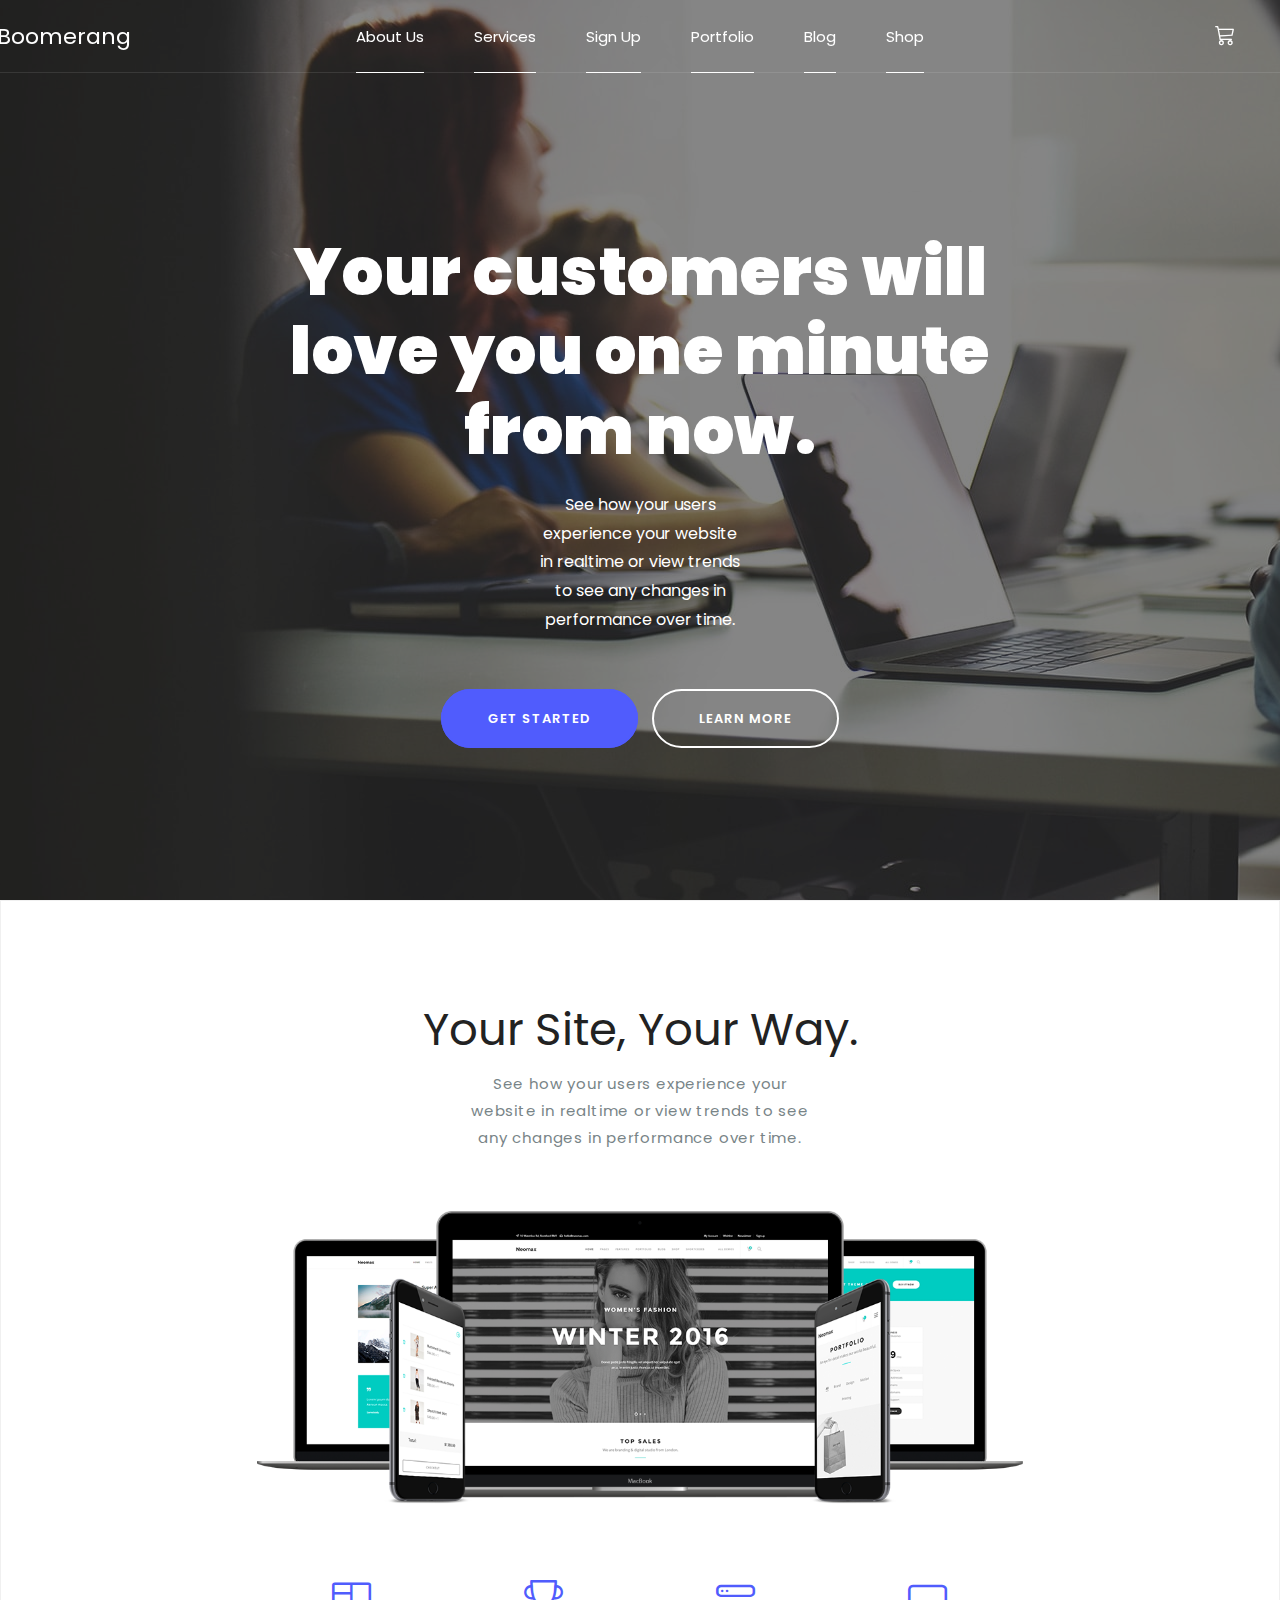
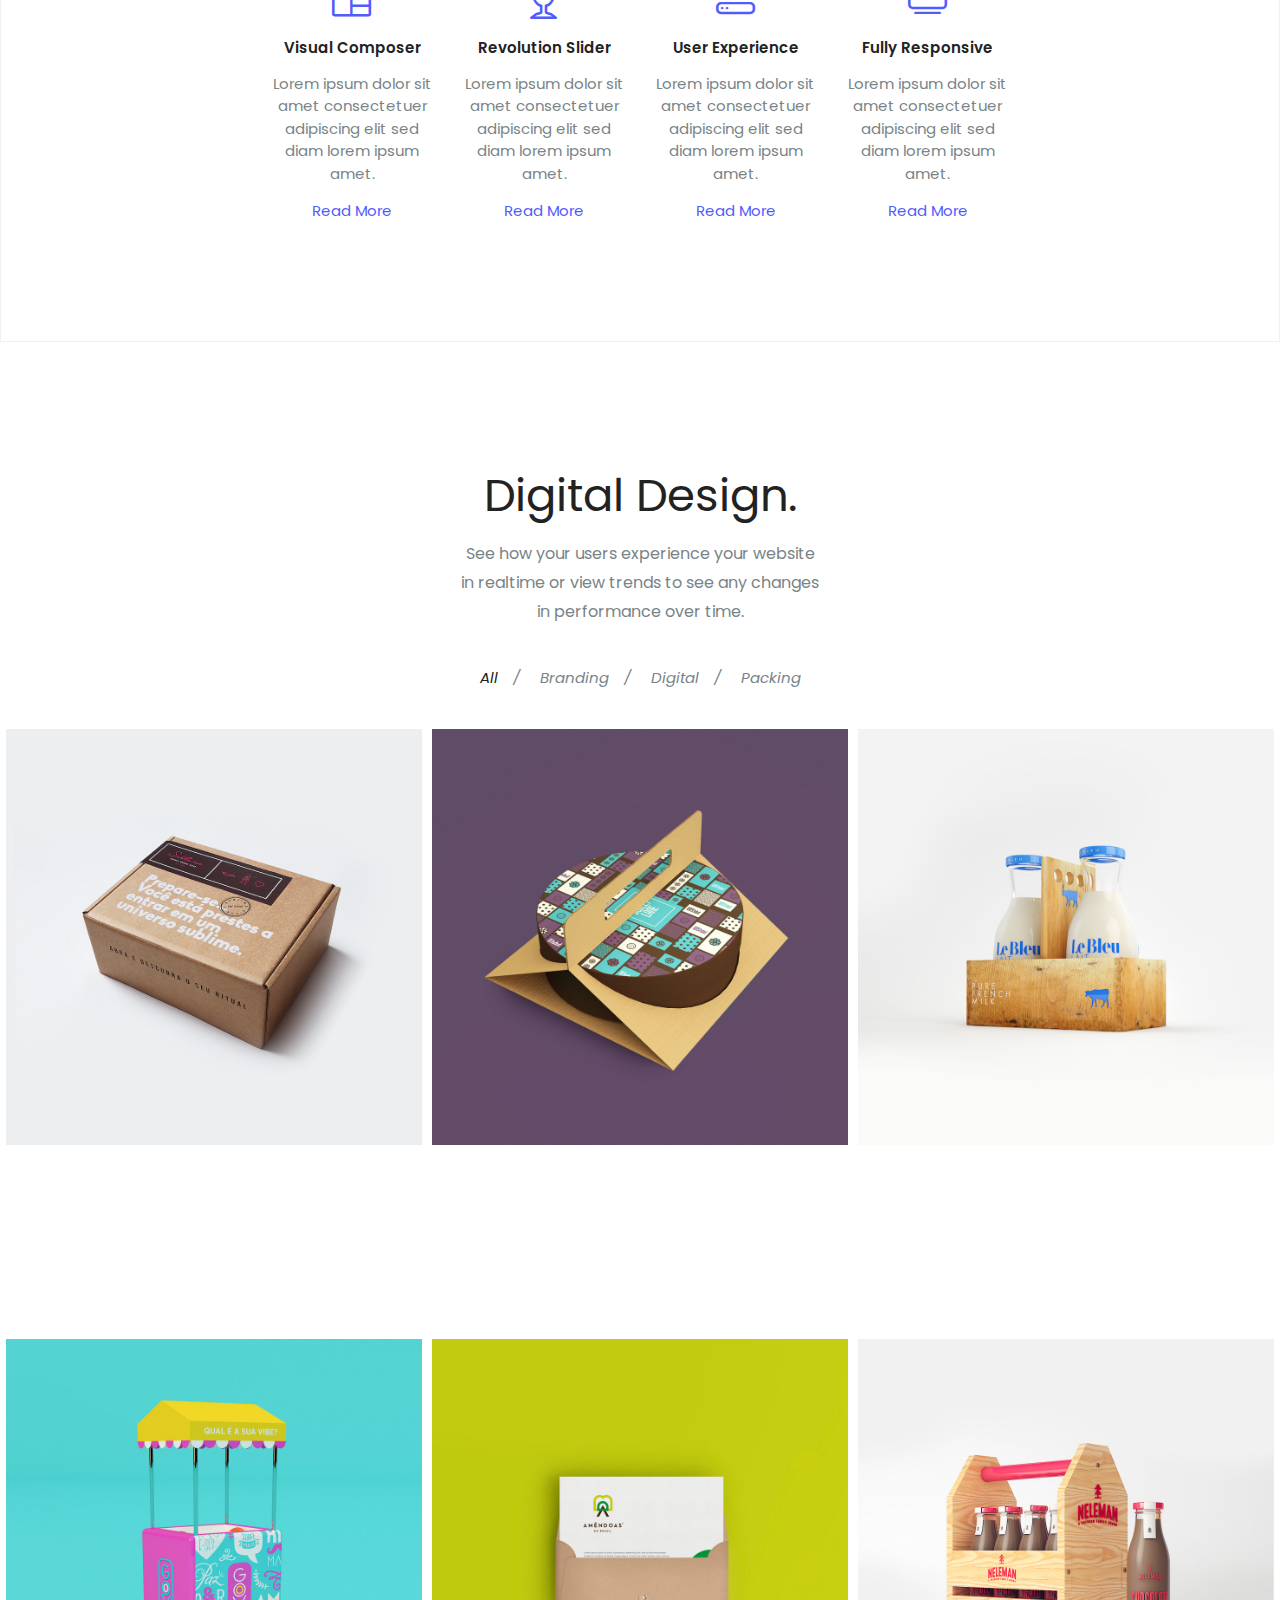
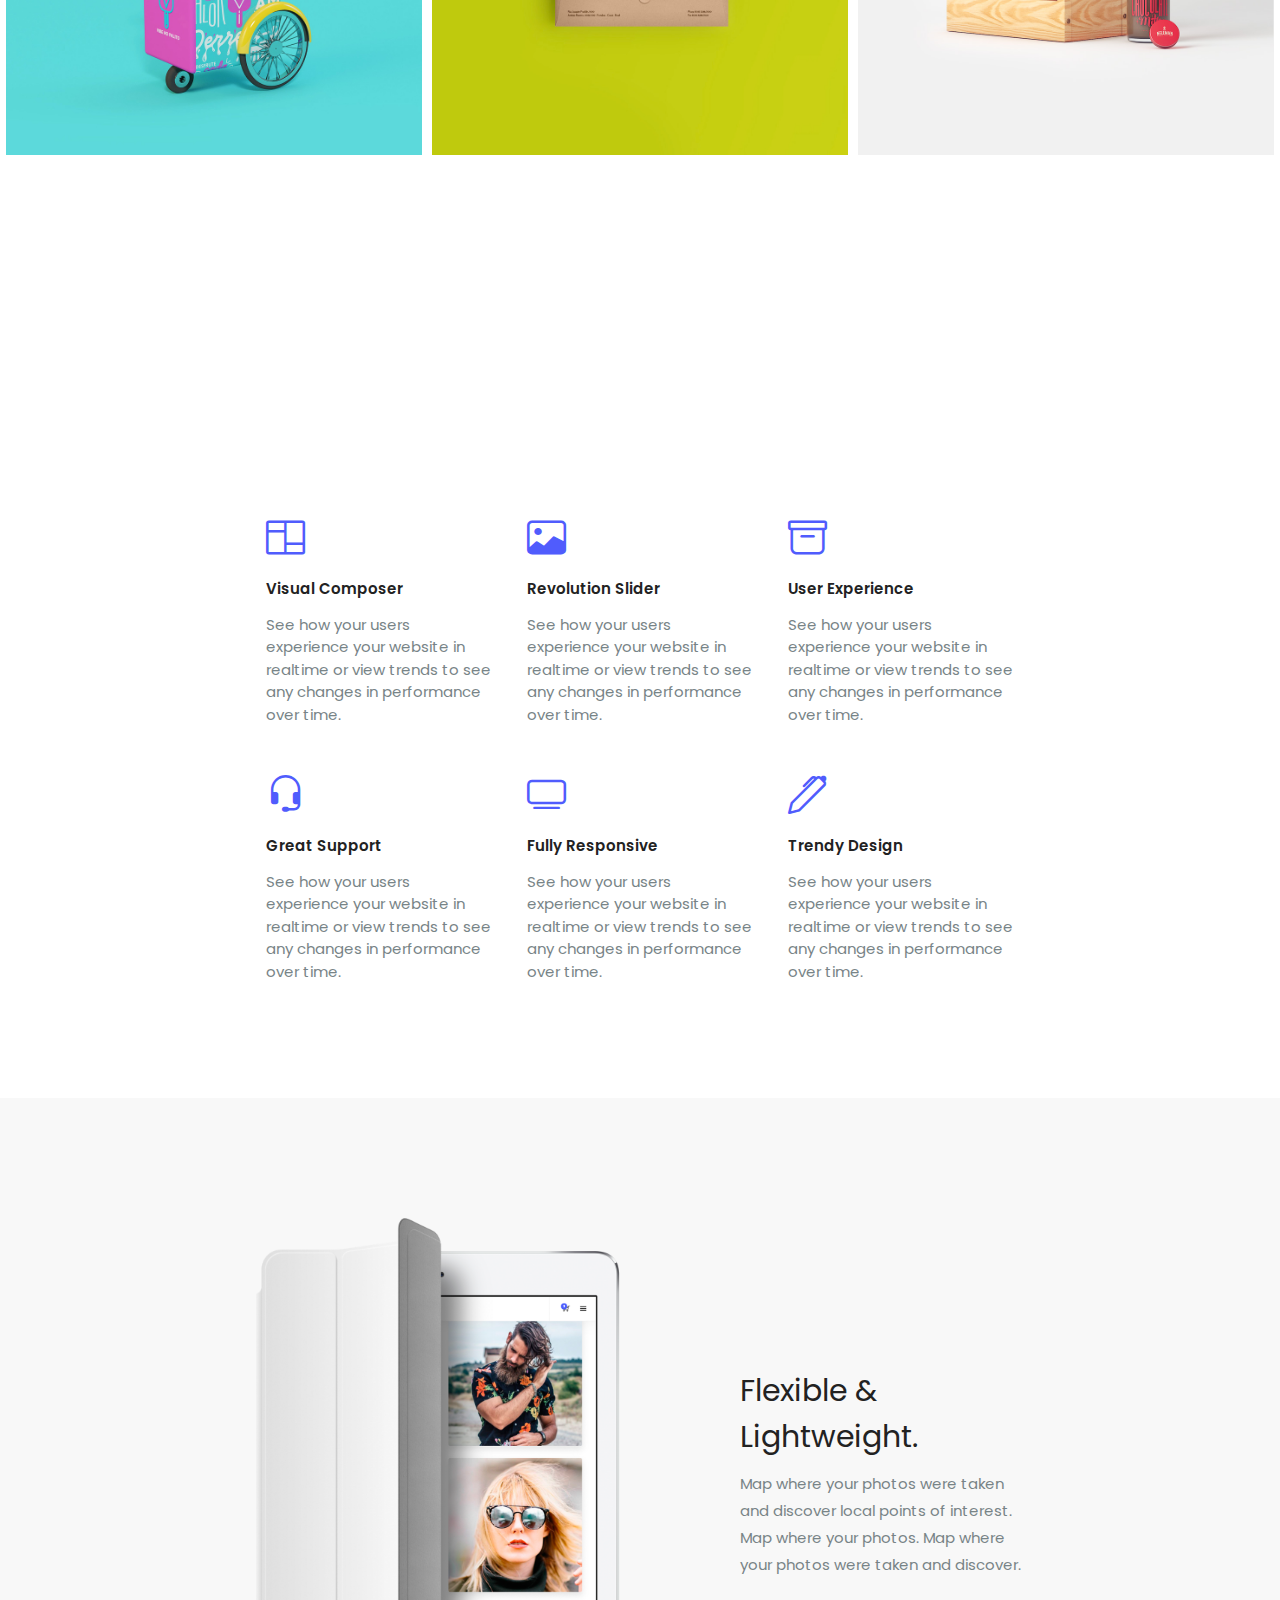
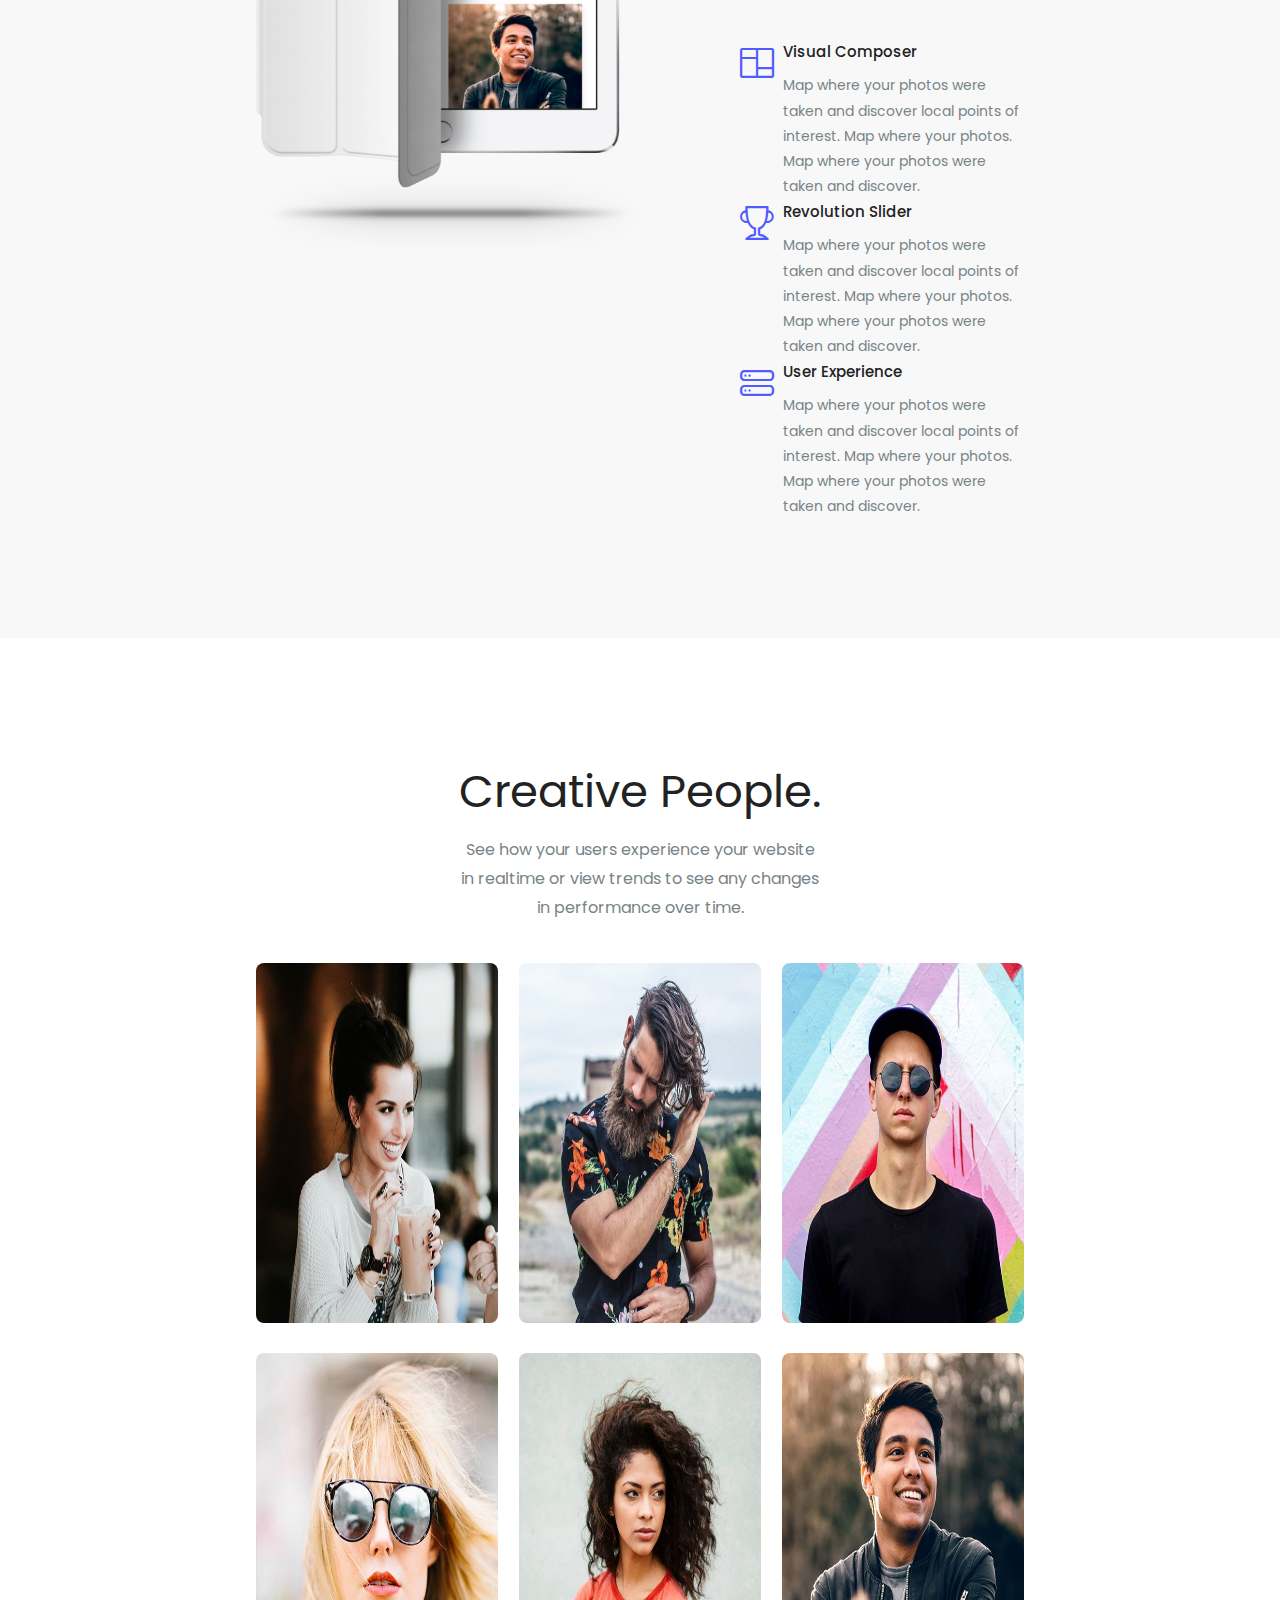
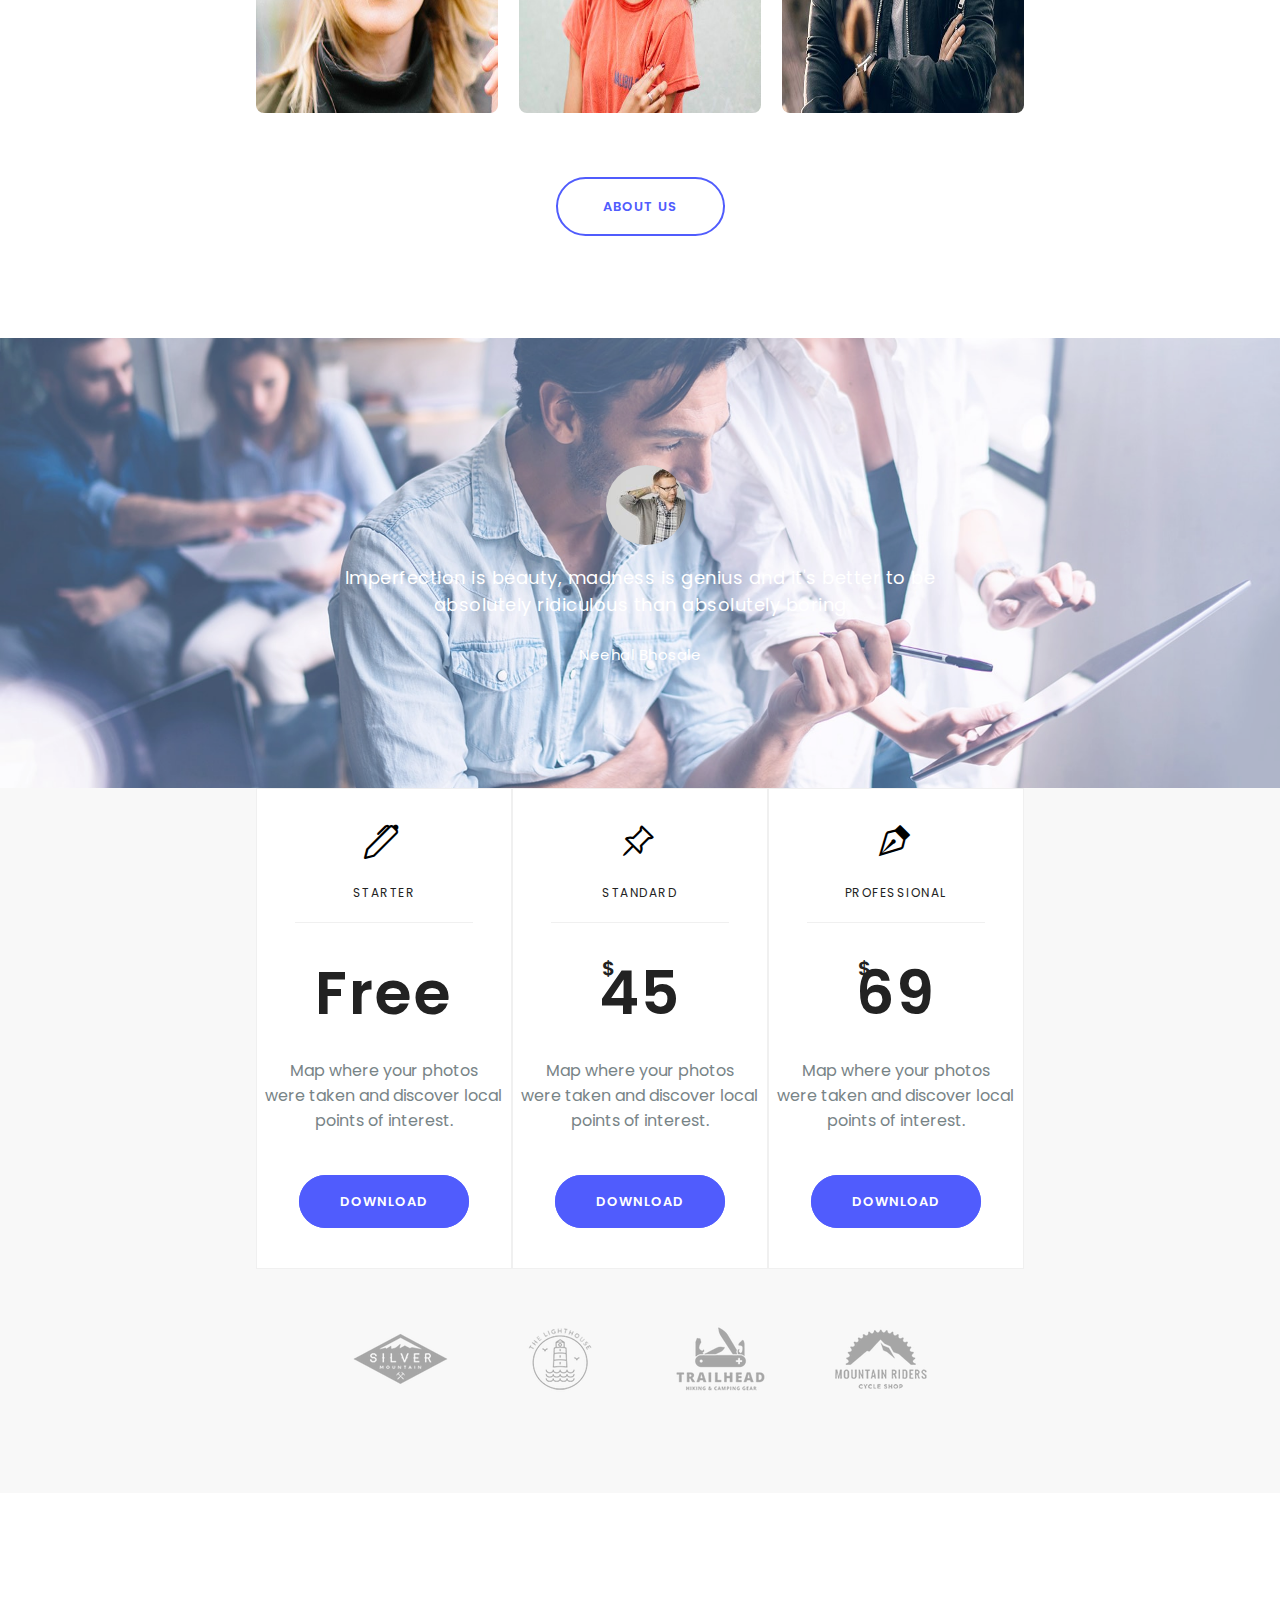
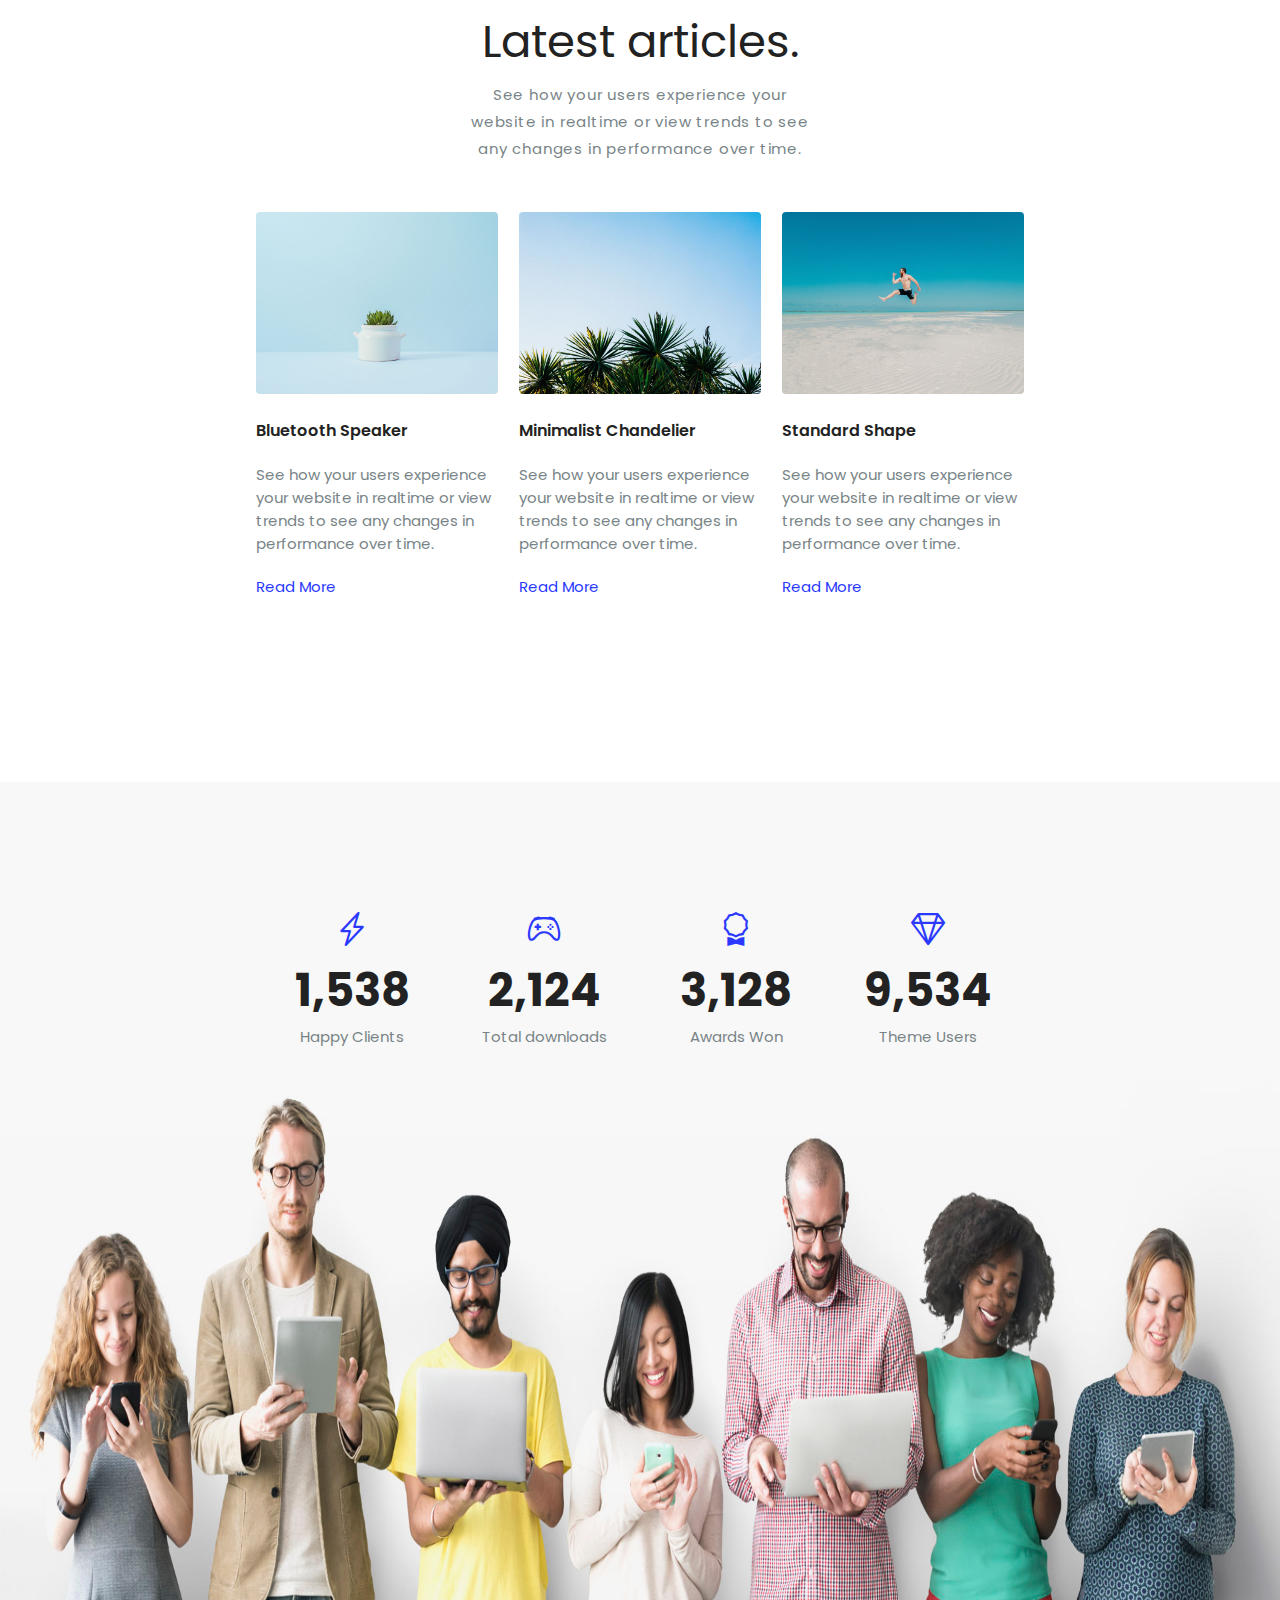
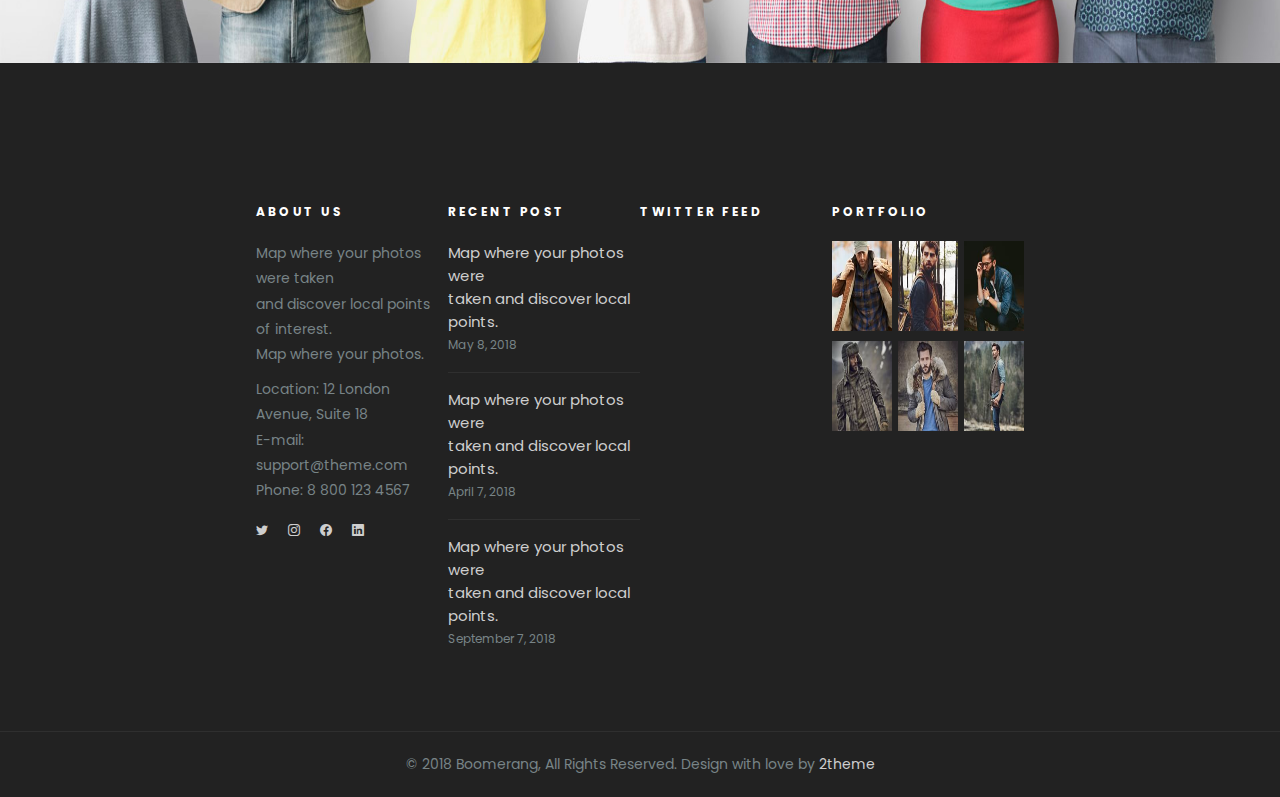
==== commit ef865cdb: "Services Page" ====
--- a/index.html
+++ b/index.html
@@ -15,6 +15,28 @@
 <body>
     <!-- Welcome Section -->
     <section class="welcome">
+        <nav class="navbar">
+            <div class="navbar_logo font">
+                <a href="#" class="btn_dec">Boomerang</a>
+            </div>
+            <div class="navbar_list_div">
+                <label for="checkbox_toggle" class="navbar_sm_icon"><i class="bi bi-list icon"></i></label>
+                <input type="checkbox" id="checkbox_toggle" />
+                <ul class="navbar_list font" id="list_navbar">
+                    <li><a href="about_us.html" class="btn_dec">About Us</a></li>
+                    <li><a href="services.html" class="btn_dec">Services</a></li>
+                    <li>Sign Up</li>
+                    <li>Portfolio</li>
+                    <li>Blog</li>
+                    <li>Shop</li>
+                </ul>
+            </div>
+            <div class="navbar_icon_div">
+                <div class="navbar_inner_icon_div">
+                    <i class="bi bi-cart3"></i>
+                </div>
+            </div>
+        </nav>
         <div class="welcome_main_div">
             <div class="welcome_shadow_div"></div>
             <div class="welcome_content_outer_div">
@@ -33,10 +55,11 @@
     </section>
     <!-- Welcome Section -->
 
-    <!-- Info Section --> 
+    <!-- Info Section -->
     <section class="info">
         <h2 class="font info_heading">Your Site, Your Way.</h2>
-        <p class="font info_para">See how your users experience your website in realtime or view trends to see any changes
+        <p class="font info_para">See how your users experience your website in realtime or view trends to see any
+            changes
             in performance over time.</p>
         <div class="info_image_div">
             <img src="media/info_1.png" alt="">
@@ -79,8 +102,8 @@
     </section>
     <!-- Info Section-->
 
-    <!-- Digital Design Section --> 
-    <!-- <section class="portfolio">
+    <!-- Digital Design Section -->
+    <section class="portfolio">
         <div class="portfolio_heading_div font">
             <h1 class="portfolio_heading">Digital Design.</h1>
             <p class="portfolio_para">See how your users experience your website in realtime or view trends to
@@ -98,10 +121,10 @@
                     <div class="portfolio_inner_image_div">
                         <img src="media/portfolio_1.jpg" alt="">
                     </div>
-                    <div class="portfolio_inner_text_div font">
-                        <h6>Solave Cleanser</h6>
-                        <p>Digital</p>
-                    </div>
+                </div>
+                <div class="portfolio_inner_text_div font">
+                    <h6>Solave Cleanser</h6>
+                    <p>Digital</p>
                 </div>
             </div>
             <div class="portfolio_inner_size_div">
@@ -109,10 +132,10 @@
                     <div class="portfolio_inner_image_div">
                         <img src="media/portfolio_2.jpg" alt="">
                     </div>
-                    <div class="portfolio_inner_text_div font">
-                        <h6>Monochrome</h6>
-                        <p>Branding</p>
-                    </div>
+                </div>
+                <div class="portfolio_inner_text_div font">
+                    <h6>Monochrome</h6>
+                    <p>Branding</p>
                 </div>
             </div>
             <div class="portfolio_inner_size_div">
@@ -120,10 +143,10 @@
                     <div class="portfolio_inner_image_div">
                         <img src="media/portfolio_3,jpg.jpg" alt="">
                     </div>
-                    <div class="portfolio_inner_text_div font">
-                        <h6>Ellie Cashman</h6>
-                        <p>Packing</p>
-                    </div>
+                </div>
+                <div class="portfolio_inner_text_div font">
+                    <h6>Ellie Cashman</h6>
+                    <p>Packing</p>
                 </div>
             </div>
 
@@ -132,10 +155,10 @@
                     <div class="portfolio_inner_image_div">
                         <img src="media/portfolio_4.jpg" alt="">
                     </div>
-                    <div class="portfolio_inner_text_div font">
-                        <h6>White Sleeve</h6>
-                        <p>Digital</p>
-                    </div>
+                </div>
+                <div class="portfolio_inner_text_div font">
+                    <h6>White Sleeve</h6>
+                    <p>Digital</p>
                 </div>
             </div>
             <div class="portfolio_inner_size_div">
@@ -143,10 +166,10 @@
                     <div class="portfolio_inner_image_div">
                         <img src="media/portfolio_5.jpg" alt="">
                     </div>
-                    <div class="portfolio_inner_text_div font">
-                        <h6>Classic socks</h6>
-                        <p>Branding</p>
-                    </div>
+                </div>
+                <div class="portfolio_inner_text_div font">
+                    <h6>Classic socks</h6>
+                    <p>Branding</p>
                 </div>
             </div>
             <div class="portfolio_inner_size_div">
@@ -154,14 +177,14 @@
                     <div class="portfolio_inner_image_div">
                         <img src="media/portfolio_6.jpg" alt="">
                     </div>
-                    <div class="portfolio_inner_text_div font">
-                        <h6>Experience</h6>
-                        <p>Packing</p>
-                    </div>
-                </div>
-            </div>
-        </div>
-    </section> -->
+                </div>
+                <div class="portfolio_inner_text_div font">
+                    <h6>Experience</h6>
+                    <p>Packing</p>
+                </div>
+            </div>
+        </div>
+    </section>
     <!-- Digital Design Section -->
 
     <!-- Options Section -->
@@ -270,7 +293,7 @@
     </section>
     <!-- Features Section -->
 
-    <!-- People Section --> 
+    <!-- People Section -->
     <section class="people">
         <h2 class="people_heading font">Creative People.</h2>
         <p class="people_para font">See how your users experience your website in realtime or view trends to see
@@ -499,132 +522,141 @@
     <!-- Price Section -->
 
     <!-- Article Section -->
-    <section class = "article">
-        <h2 class = "font article_heading">Latest articles.</h2>
-        <p class = "font article_para">See how your users experience your website in realtime or view trends to see any changes in performance over time.</p>
-        <div class = "article_outer_div">
-            <div class = "article_inner_div">
-                <div class = "article_inner_image_div">
+    <section class="article">
+        <h2 class="font article_heading">Latest articles.</h2>
+        <p class="font article_para">See how your users experience your website in realtime or view trends to see any
+            changes in performance over time.</p>
+        <div class="article_outer_div">
+            <div class="article_inner_div">
+                <div class="article_inner_image_div">
                     <img src="media/article_1.jpg" alt="">
                 </div>
-                <h3 class = "font article_inner_heading">Bluetooth Speaker</h3>
-                <p class = "font article_inner_para">See how your users experience your website in realtime or view trends to see any changes in performance over time.</p>
-                <a href="#" class = "btn_dec font article_inner_a">Read More</a>
-            </div>
-            <div class = "article_inner_div">
-                <div class = "article_inner_image_div">
+                <h3 class="font article_inner_heading">Bluetooth Speaker</h3>
+                <p class="font article_inner_para">See how your users experience your website in realtime or view trends
+                    to see any changes in performance over time.</p>
+                <a href="#" class="btn_dec font article_inner_a">Read More</a>
+            </div>
+            <div class="article_inner_div">
+                <div class="article_inner_image_div">
                     <img src="media/article_2.jpg" alt="">
                 </div>
-                <h3 class = "font article_inner_heading">Minimalist Chandelier</h3>
-                <p class = "font article_inner_para">See how your users experience your website in realtime or view trends to see any changes in performance over time.</p>
-                <a href="#" class = "btn_dec font article_inner_a">Read More</a>
-            </div>
-            <div class = "article_inner_div">
-                <div class = "article_inner_image_div">
+                <h3 class="font article_inner_heading">Minimalist Chandelier</h3>
+                <p class="font article_inner_para">See how your users experience your website in realtime or view trends
+                    to see any changes in performance over time.</p>
+                <a href="#" class="btn_dec font article_inner_a">Read More</a>
+            </div>
+            <div class="article_inner_div">
+                <div class="article_inner_image_div">
                     <img src="media/article_3.jpg" alt="">
                 </div>
-                <h3 class = "font article_inner_heading">Standard Shape</h3>
-                <p class = "font article_inner_para">See how your users experience your website in realtime or view trends to see any changes in performance over time.</p>
-                <a href="#" class = "btn_dec font article_inner_a">Read More</a>
+                <h3 class="font article_inner_heading">Standard Shape</h3>
+                <p class="font article_inner_para">See how your users experience your website in realtime or view trends
+                    to see any changes in performance over time.</p>
+                <a href="#" class="btn_dec font article_inner_a">Read More</a>
             </div>
         </div>
     </section>
     <!-- Article Section -->
 
     <!-- User Section -->
-    <section class = "user">
-        <div class = "user_outer_div">
-            <div class = "user_inner_div">
-                <div class = "user_inner_icon_div">
+    <section class="user">
+        <div class="user_outer_div">
+            <div class="user_inner_div">
+                <div class="user_inner_icon_div">
                     <i class="bi bi-lightning-charge"></i>
                 </div>
-                <h3 class = "font user_inner_heading">1,538</h3>
-                <p class = "font user_inner_para">Happy Clients</p>
-            </div>
-            <div class = "user_inner_div">
-                <div class = "user_inner_icon_div">
+                <h3 class="font user_inner_heading">1,538</h3>
+                <p class="font user_inner_para">Happy Clients</p>
+            </div>
+            <div class="user_inner_div">
+                <div class="user_inner_icon_div">
                     <i class="bi bi-controller"></i>
                 </div>
-                <h3 class = "font user_inner_heading">2,124</h3>
-                <p class = "font user_inner_para">Total downloads</p>
-            </div>
-            <div class = "user_inner_div">
-                <div class = "user_inner_icon_div">
+                <h3 class="font user_inner_heading">2,124</h3>
+                <p class="font user_inner_para">Total downloads</p>
+            </div>
+            <div class="user_inner_div">
+                <div class="user_inner_icon_div">
                     <i class="bi bi-award"></i>
                 </div>
-                <h3 class = "font user_inner_heading">3,128</h3>
-                <p class = "font user_inner_para">Awards Won</p>
-            </div>
-            <div class = "user_inner_div">
-                <div class = "user_inner_icon_div">
+                <h3 class="font user_inner_heading">3,128</h3>
+                <p class="font user_inner_para">Awards Won</p>
+            </div>
+            <div class="user_inner_div">
+                <div class="user_inner_icon_div">
                     <i class="bi bi-gem"></i>
                 </div>
-                <h3 class = "font user_inner_heading">9,534</h3>
-                <p class = "font user_inner_para">Theme Users</p>
-            </div>
-        </div>
-        <div class = "user_image_div">
+                <h3 class="font user_inner_heading">9,534</h3>
+                <p class="font user_inner_para">Theme Users</p>
+            </div>
+        </div>
+        <div class="user_image_div">
             <img src="media/user_image.jpg" alt="">
         </div>
     </section>
     <!-- User Section -->
 
     <!-- Footer Section -->
-    <footer class = "footer">
-        <div class = "footer_outer_div">
-            <div class = "footer_inner_div">
-                <h5 class = "font footer_inner_div_heading">ABOUT US</h5>
-                <p class = "font footer_inner_div_1_para">Map where your photos were taken <br> and discover local points of interest. <br> Map where your photos.</p>
-                <p class = "font footer_inner_div_1_para">Location: 12 London Avenue, Suite 18 <br>
+    <footer class="footer">
+        <div class="footer_outer_div">
+            <div class="footer_inner_div">
+                <h5 class="font footer_inner_div_heading">ABOUT US</h5>
+                <p class="font footer_inner_div_1_para">Map where your photos were taken <br> and discover local points
+                    of interest. <br> Map where your photos.</p>
+                <p class="font footer_inner_div_1_para">Location: 12 London Avenue, Suite 18 <br>
                     E-mail: support@theme.com <br>
                     Phone: 8 800 123 4567</p>
-                <div class = "footer_inner_div_1_icon_div">
+                <div class="footer_inner_div_1_icon_div">
                     <i class="bi bi-twitter"></i>
                     <i class="bi bi-instagram"></i>
                     <i class="bi bi-facebook"></i>
                     <i class="bi bi-linkedin"></i>
                 </div>
             </div>
-            <div class = "footer_inner_div">
-                <h5 class = "font footer_inner_div_heading">RECENT POST</h5>
-                <p class = "font footer_inner_div_2_para">Map where your photos were <br> taken and discover local points.</p>
-                <p class = "font footer_inner_div_2_date">May 8, 2018</p>
-                <div class = "footer_inner_div_2_br"></div>
-                <p class = "font footer_inner_div_2_para">Map where your photos were <br> taken and discover local points.</p>
-                <p class = "font footer_inner_div_2_date">April 7, 2018</p>
-                <div class = "footer_inner_div_2_br"></div>
-                <p class = "font footer_inner_div_2_para">Map where your photos were <br> taken and discover local points.</p>
-                <p class = "font footer_inner_div_2_date">September 7, 2018</p>
-            </div>
-            <div class = "footer_inner_div">
-                <h5 class = "font footer_inner_div_heading">TWITTER FEED</h5>
-            </div>
-            <div class = "footer_inner_div">
-                <h5 class = "font footer_inner_div_heading">PORTFOLIO</h5>
-                <div class = "footer_inner_div_4_outer_div">
-                    <div class = "footer_inner_div_4_inner_div">
+            <div class="footer_inner_div">
+                <h5 class="font footer_inner_div_heading">RECENT POST</h5>
+                <p class="font footer_inner_div_2_para">Map where your photos were <br> taken and discover local points.
+                </p>
+                <p class="font footer_inner_div_2_date">May 8, 2018</p>
+                <div class="footer_inner_div_2_br"></div>
+                <p class="font footer_inner_div_2_para">Map where your photos were <br> taken and discover local points.
+                </p>
+                <p class="font footer_inner_div_2_date">April 7, 2018</p>
+                <div class="footer_inner_div_2_br"></div>
+                <p class="font footer_inner_div_2_para">Map where your photos were <br> taken and discover local points.
+                </p>
+                <p class="font footer_inner_div_2_date">September 7, 2018</p>
+            </div>
+            <div class="footer_inner_div">
+                <h5 class="font footer_inner_div_heading">TWITTER FEED</h5>
+            </div>
+            <div class="footer_inner_div">
+                <h5 class="font footer_inner_div_heading">PORTFOLIO</h5>
+                <div class="footer_inner_div_4_outer_div">
+                    <div class="footer_inner_div_4_inner_div">
                         <img src="media/footer_1.jpg" alt="">
                     </div>
-                    <div class = "footer_inner_div_4_inner_div">
+                    <div class="footer_inner_div_4_inner_div">
                         <img src="media/footer_2.jpg" alt="">
                     </div>
-                    <div class = "footer_inner_div_4_inner_div">
+                    <div class="footer_inner_div_4_inner_div">
                         <img src="media/footer_3.jpg" alt="">
                     </div>
-                    <div class = "footer_inner_div_4_inner_div">
+                    <div class="footer_inner_div_4_inner_div">
                         <img src="media/footer_4.jpg" alt="">
                     </div>
-                    <div class = "footer_inner_div_4_inner_div">
+                    <div class="footer_inner_div_4_inner_div">
                         <img src="media/footer_5.jpg" alt="">
                     </div>
-                    <div class = "footer_inner_div_4_inner_div">
+                    <div class="footer_inner_div_4_inner_div">
                         <img src="media/footer_6.jpg" alt="">
                     </div>
                 </div>
             </div>
         </div>
-        <div class = "footer_copyright_div">
-           <p class = "font footer_copyright_para">© 2018 Boomerang, All Rights Reserved. Design with love by <a href="#" class = "btn_dec"><span class = "footer_copyright_span">2theme</span></a></p>
+        <div class="footer_copyright_div">
+            <p class="font footer_copyright_para">© 2018 Boomerang, All Rights Reserved. Design with love by <a href="#"
+                    class="btn_dec"><span class="footer_copyright_span">2theme</span></a></p>
         </div>
     </footer>
     <!-- Footer Section -->
--- a/style.css
+++ b/style.css
@@ -11,6 +11,74 @@
     color: #fff;
 }
 /* Start of Welcome section */
+
+/* Start of Navbar */
+.navbar{
+    background-color: transparent;
+    height: 8vh;
+    position: fixed;
+    display: flex;
+    width: 100%;
+    align-items: center;
+    justify-content: center;
+    border-bottom: 1px solid rgba(255, 255, 255, .1);
+    z-index: 10;
+}
+.navbar_logo{
+    width: 10%;
+    color: white;
+    height: 100%;
+    display: flex;
+    justify-content: center;
+    align-items: center;
+    font-size: 22px;
+}
+.navbar_list_div{
+    width: 80%;
+    /* top: 0;
+    left: 10%; */
+    height: 100%;
+    display: flex;
+    justify-content: center;
+    align-items: center;
+}
+.navbar_list{
+    display: flex;
+    flex-wrap: wrap;
+    list-style: none;
+    justify-content: center;
+    align-items: center;
+    gap: 50px;
+    font-size: 15px;
+    color: #fff;
+    height: 100%;
+}
+.navbar_list li{
+    border-bottom: solid 1px #fff;
+    height: 100%;
+    display: flex;
+    align-items: center;
+}
+#checkbox_toggle{
+    display: none;
+}
+.navbar_sm_icon{
+    display: none;
+}
+.navbar_icon_div{
+    width: 10%;
+    display: flex;
+    justify-content: end;
+    padding-right: 25px;
+    box-sizing: border-box;
+}
+.navbar_inner_icon_div{
+    font-size: 20px;
+    color: #fff;
+    margin-right: 20px;
+}
+/* End of Navbar */
+
 .welcome{
     width: 100%;
     height: 100vh;
@@ -38,9 +106,9 @@
     position: absolute;
     width: 100%;
     margin: 0px auto;
-    height: 100%;
+    height: 93%;
     z-index: 2;
-    top: 0;
+    bottom: 0;
 }
 .welcome_content_div{
     display: flex;
@@ -230,6 +298,7 @@
     width: 32.5%;
     height: 600px;
     overflow: hidden;
+    position: relative;
 }
 .portfolio_inner_div{
     width: 100%;
@@ -248,6 +317,12 @@
     text-align: center;
     color: #222;
     padding: 30px 0;
+    position: absolute;
+    bottom: 0;
+    width: 100%;
+    transition-property: all;
+    transition-duration: 500ms;
+    transform: translateY(100px);
 }
 .portfolio_inner_text_div h6{
     font-size: 15px;
@@ -257,6 +332,9 @@
     font-size: 14px;
     font-style: italic;
     color: #788487;
+}
+.portfolio_inner_size_div:hover .portfolio_inner_text_div{
+    transform: translateY(0);
 }
 /* End of Digital Design Section */
 
@@ -630,7 +708,7 @@
     font-size: 20px;
     position: absolute;
     top: 5px;
-    left: 135px;
+    left: 35%;
 }
 .price_inner_price_para{
     color: #788487;
@@ -750,7 +828,6 @@
 .user{
     padding-top: 120px;
     background-color: #f8f8f8;
-    height: 70vh;
 }
 .user_outer_div{
     width: 60%;
@@ -782,7 +859,7 @@
 }
 .user_image_div{
     width: 100%;
-    height: 55vh;
+    height: 65vh;
 }
 .user_image_div img{
     width: 100%;
@@ -886,9 +963,399 @@
 }
 /* End of Footer Section */
 
+
+/* Start of About Us Page */
+
+/* Start of Welcome Section */
+.ab_welcome{
+    width: 100%;
+    height: 70vh;
+    background-image: url("media/About_Wel.jpg");
+    position: relative;
+    background-attachment: fixed;
+    background-position: 50%;
+}
+.ab_shadow_div{
+    height: 100%;
+    width: 100%;
+    background-color: #333;
+    opacity: 0.5;
+    background-attachment: fixed;
+    position: absolute;
+    top: 0;
+    left: 0;
+    z-index: 1;
+}
+.ab_welcome_heading{
+    color: #ffff;
+    font-size: 64px;
+    font-weight: 400;
+    margin: 0 10%;
+    line-height: 1.3;
+}
+.ab_welcome_para{
+    font-size: 18px;
+    letter-spacing: 0.5px;
+    color: #fff;
+    margin-top: 20px;
+}
+/* End of Welcome Section */
+
+/* Start of Feaures Section */
+
+.ab_features{
+    padding-top: 120px;
+    padding-bottom: 80px;
+}
+.ab_features_outer_div{
+    width: 60%;
+    margin: 0 auto;
+    display: flex;
+    flex-wrap: wrap;
+}
+.ab_features_inner_div_1{
+    width: 50%;
+    height: 100%;
+    box-sizing: border-box;
+    padding-right: 2%;
+}
+.ab_features_inner_div_1 img{
+    height: 100%;
+    width: 100%;
+}
+.ab_features_inner_div_2{
+    width: 50%;
+    box-sizing: border-box;
+    padding-left: 8%;
+}
+.ab_features_inner_content_heading{
+    font-size: 32px;
+    font-weight: 400;
+    color: #222;
+    line-height: 1.3;
+    margin-top: 50px;
+    text-align: left;
+}
+.ab_features_inner_content_para{
+    font-size: 16px;
+    letter-spacing: 0.5px;
+    line-height: 1.8;
+    color: #788487;
+    text-align: left;
+    margin-top: 10px;
+    margin-bottom: 20px;
+    margin-right: 50px;
+}
+.ab_features_list{
+    list-style: none;
+    text-align: left;
+    font-size: 15px;
+    color: #788487;
+}
+.ab_features_list li{
+    margin-bottom: 15px;
+}
+.ab_features_list li span{
+    margin-right: 10px;
+}
+.ab_hr{
+    width: 60%;
+    margin: 0 auto;
+    border-top: solid 1px #f0f0f0;
+    font-size: 10px;
+    margin-bottom: 60px;
+}
+/* End of Features Section */
+
+/* Start of Options Section */
+.ab_options_outer_div{
+    row-gap: 30px;
+}
+.ab_options_inner_div{
+    display: flex;
+    flex-wrap: wrap;
+}
+.ab_options_inner_icon_div{
+    width: 20%;
+    margin-top: 0 !important;
+}
+.ab_options_inner_content_div{
+    width: 80%;
+}
+.ab_options_inner_content_heading{
+    margin-top: 0 !important;
+    font-size: 16px !important;
+}
+/* End of Options Section */
+
+/* Start of Users Section */
+.ab_user{
+    background-image: url("media/ab_user.jpg");
+    background-attachment: fixed;
+    background-position-x: 200px;
+    height: 40vh;
+}
+.ab_user_main_div{
+    height: 100%;
+    width: 100%;
+    position: relative;
+}
+.ab_user_shadow_div{
+    position: absolute;
+    top: 0;
+    left: 0;
+    height: 100%;
+    width: 100%;
+    background-color: #333;
+    opacity: 0.5;
+    z-index: 1;
+}
+.ab_user_outer_div{
+    z-index: 2;
+    position: absolute;
+    top: 0;
+    height: 100%;
+    width: 100%;
+    display: flex;
+    align-items: center;
+}
+.ab_user_inner_para{
+    margin-top: 8px;
+}
+.ab_color{
+    color: #fff;
+}
+/* End of Users Section */
+
+/* Start of Digital Design Section */
+.ab_design{
+    padding: 120px 0;
+}
+.ab_design_para{
+    letter-spacing: 0.5px !important;
+    margin-bottom: 40px;
+}
+.ab_design_outer_div_1{
+    width: 60%;
+    margin: 0px auto;
+    display: flex;
+    flex-wrap: wrap;
+    box-sizing: border-box;
+    justify-content: space-between;
+    height: 60vh;
+}
+.ab_design_inner_div_1{
+    width: 65%;
+    border-radius: 8px;
+    box-shadow: 0 8px 24px rgb(0 0 0 / 20%);
+    height: 100%;
+}
+.ab_design_inner_div_2{
+    width: 32%;
+    border-radius: 8px;
+    box-shadow: 0 8px 24px rgb(0 0 0 / 20%);
+    height: 100%;
+}
+.ab_design_inner_div_1 img{
+    width: 100%;
+    height: 100%;
+    border-radius: 8px;
+}
+.ab_design_inner_div_2 img{
+    width: 100%;
+    height: 100%;
+    border-radius: 8px;
+}
+.ab_design_outer_div_2{
+    width: 60%;
+    margin: 0px auto;
+    display: flex;
+    flex-wrap: wrap;
+    justify-content: space-between;
+    margin-top: 60px;
+}
+.ab_design_2_inner_div{
+    width: 31%;
+}
+.ab_design_2_inner_outer_div{
+    display: flex;
+    flex-wrap: wrap;
+    align-items: center;
+    gap: 8px;
+}
+.ab_design_2_inner_outer_div h2{
+    font-size: 30px;
+    font-weight: 700;
+    color: #222;
+}
+.ab_design_2_inner_outer_div h5{
+    font-size: 15px;
+    font-weight: 500;
+    color: #222;
+    letter-spacing: 0.5px;
+}
+.ab_design_2_inner_div p{
+    color: #788487;
+    font-size: 14px;
+    line-height: 1.8;
+    text-align: left;
+    letter-spacing: 0.5px;
+    margin-top: 20px;
+}
+/* End of Digital Design Section */
+
+/* Start of Comment Section */
+.ab_comment_image_div{
+    width: 100%;
+    height: 65vh;
+    position: relative;
+    background-image: url("media/ab_comment.jpg");
+    background-position: 50%;
+    background-size:cover;
+}
+.ab_comment_shadow_div{
+    position: absolute;
+    top: 0;
+    left: 0;
+    width: 100%;
+    height: 100%;
+    background-color: #333;
+    opacity: 0.5;
+}
+.ab_comment_inner_para{
+    letter-spacing: 1.5px !important;
+}
+.ab_comment_inner_heading{
+    color: #fff;
+    opacity: 0.8;
+    letter-spacing: 1px;
+}
+/* End of Comment Section */
+
+/* Start of Logo Section */
+.ab_logo{
+    background-color: #f8f8f8;
+    padding-top: 100px;
+}
+/* End of Logo Section */
+
+/* End of Abount Us page */
+
+/* Start of Services Page */
+
+/* Start of Welcome Section */
+.services_welcome{
+    width: 100%;
+    height: 70vh;
+    background-image: url("media/services_welcome.jpg");
+    position: relative;
+    background-attachment: fixed;
+    background-position-x: center;
+}
+.services_welcome_heading{
+    margin: 0 15%;
+    font-weight: 600;
+}
+/* End of Welcome Section */
+
+/* Start of Digital Design Section */
+.services_design{
+    padding: 120px 0;
+    border: solid 1px #f8f8f8;
+}
+.services_design_image_div{
+    width: 60%;
+    height: 50vh;
+    margin: 0 auto;
+    box-shadow: 0 8px 24px rgb(0 0 0 / 20%);
+    border-radius: 5px;
+}
+.services_design_image_div img{
+    width: 100%;
+    height: 100%;
+    border-radius: 5px;
+}
+/* End of Digital Design Section */
+
+/* Start of Special Treats Section */
+.services_special{
+    padding: 120px 0;
+}
+/* End of Special Treats Section */
+
+/* Start of Features Section */
+.services_features{
+    padding: 120px 0;
+    background-color: #f8f8f8;
+}
+.services_features_image_div{
+    width: 60%;
+    margin: 0 auto;
+}
+.services_features_image_div img{
+    width: 100%;
+}
+/* End of Features Section */
+
+/* Start of Why Work With Us Section */
+.services_work{
+    padding: 120px 0;
+}
+/* End of Why Work With Us Section */
+.services_work_inner_image_div{
+    box-shadow: 0 8px 24px rgb(0 0 0 / 20%);
+    height: 25.5vh;
+}
+/* End of Services Page */
+
 /* Start of Media query Mobile */
 
 @media screen and (min-width: 320px) and (max-width: 425px){
+
+    /* Start of Navbar */
+
+    .navbar_logo{
+        width: 70%;
+    }
+    .navbar_icon_div{
+        width: 15%;
+        padding-right: 0;
+    }
+    .navbar_list_div{
+        width: 15%;
+    }
+    .navbar_sm_icon{
+        display: block;
+        color: #fff;
+        font-size: 20px;
+    }
+    .navbar_list{
+        display: block;
+        position: absolute;
+        top: 8vh;
+        left: 0;
+        width: 100%;
+        transform: translateX(100%);
+        background-color: #222;
+        height: auto;
+        transition-property: all;
+        transition-duration: 1s;
+    }
+    .navbar_list li{
+        padding-top: 10px;
+        padding-bottom: 10px;
+        justify-content: center;
+        border-bottom: solid 1px #788;
+    }
+    #checkbox_toggle{
+        display: none;
+    }
+    #checkbox_toggle:checked + .navbar_list{
+        transform: translateX(0);
+    }
+
+    /* End of Navbar */
+
     /* Start of Welcome Section */
     .welcome{
         height: 110vh;
@@ -967,7 +1434,49 @@
     /* End of Info Section */
 
     /* Start of Digital Design Section */
-    
+    .portfolio{
+        padding-top: 120px;
+        padding-bottom: 120px;
+    }
+    .portfolio_heading{
+        margin: 0 10%;
+    }
+    .portfolio_para{
+        margin: 0 4%;
+    }
+    .portfolio_list{
+        gap: 15px;
+    }
+    .portfolio li:not(:last-child)::after{
+        margin-left: 10px;
+    }
+    .portfolio_outer_div{
+        display: block;
+        width: 95%;
+        margin: 0 auto;
+        margin-top: 40px;
+    }
+    .portfolio_inner_size_div{
+        width: 100%;
+        height: auto;
+        overflow: hidden;
+        position: relative;
+        margin-bottom: 20px;
+    }
+    .portfolio_inner_text_div{
+        position: absolute;
+        bottom: 0;
+        width: 100%;
+        transition-property: all;
+        transition-duration: 500ms;
+        transform: translateY(100px);
+    }
+    .portfolio_inner_div:hover{
+        transform: translateY(-100px);
+    }
+    .portfolio_inner_size_div:hover .portfolio_inner_text_div{
+        transform: translateY(0);
+    }
     /* End od Digital Design Section */
 
     /* Start of Options Section */
@@ -1091,7 +1600,7 @@
 
     /* Start of User Section */
     .user{
-        height: 160vh;
+        height: auto;
     }
     .user_outer_div{
         width: 95%;
@@ -1119,8 +1628,102 @@
         width: 100%;
         padding-bottom: 50px;
     }
+    .footer_copyright_para{
+        padding: 0 10%;
+    }
     /* End of Footer Section */
 
+    /* Start of About Us Page */
+
+    /* Start of Welcome Section */
+
+    .ab_welcome{
+        height: 100vh;
+        background-size: cover;
+        background-position-x: center;
+    }
+    .ab_welcome_heading{
+        font-weight: 500;
+        font-size: 32px;
+    }
+    .ab_welcome_para{
+        line-height: 1.8;
+        font-size: 15px;
+        font-weight: 400;
+        margin: 0 10%;
+        margin-top: 20px;
+    }
+    /* End of Welcome Section */
+
+    /* Start of Features Section */
+
+    /* End of Features Section */
+
+    .ab_features_outer_div{
+        display: block;
+        width: 95%;
+    }
+    .ab_features_inner_div_1{
+        width: 100%;
+    }
+    .ab_features_inner_div_2{
+        width: 100%;
+        padding-left: 4%;
+    }
+
+    /* End of About us Page */
+
+    /* Start of User Section */
+
+    .ab_user{
+        height: 150vh;
+        background-size: cover;
+        background-position: center;
+    }
+    .ab_user_outer_div{
+        padding-top: 20px;
+        height: 100%;
+        width: 100%;
+        align-items: center;
+    }
+
+    /* End of User Section */
+
+    /* Start of Digital Design Section */
+
+    .ab_design{
+        padding-bottom: 80px;
+    }
+    .ab_design_para{
+        margin: 30px 4%;
+        margin-bottom: 50px;
+    }
+    .ab_design_outer_div_1{
+        width: 95%;
+        display: block;
+        height: auto;
+    }
+    .ab_design_inner_div_1{
+        width: 100%;
+        height: 40vh;
+    }
+    .ab_design_inner_div_2{
+        width: 100%;
+        height: 85vh;
+    }
+    .ab_design_outer_div_2{
+        display: block;
+        width: 92%;
+    }
+    .ab_design_2_inner_div{
+        width: 100%;
+        margin-bottom: 30px;
+    }
+
+    /* End of Digital Design Section */
+
+    /* End of About Us Page */
+
 }
 
 /* End of Media query Mobile */
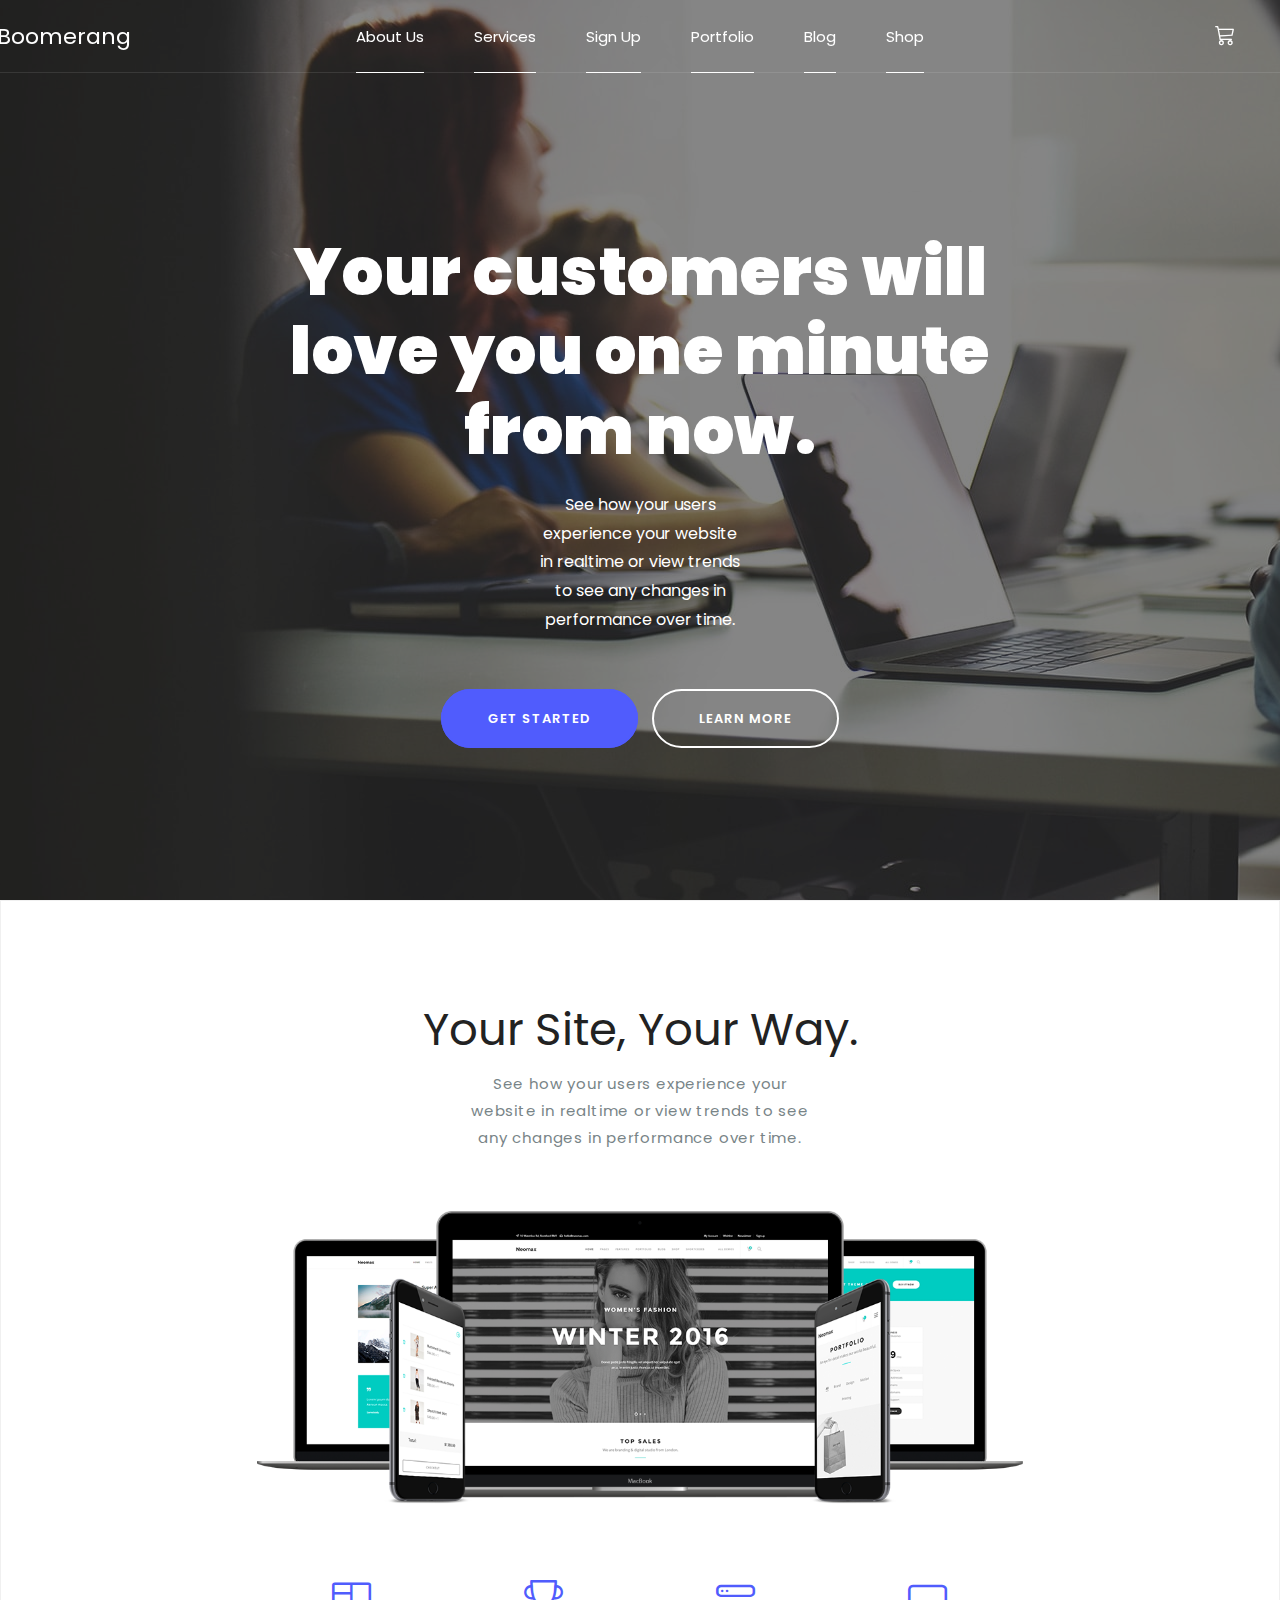
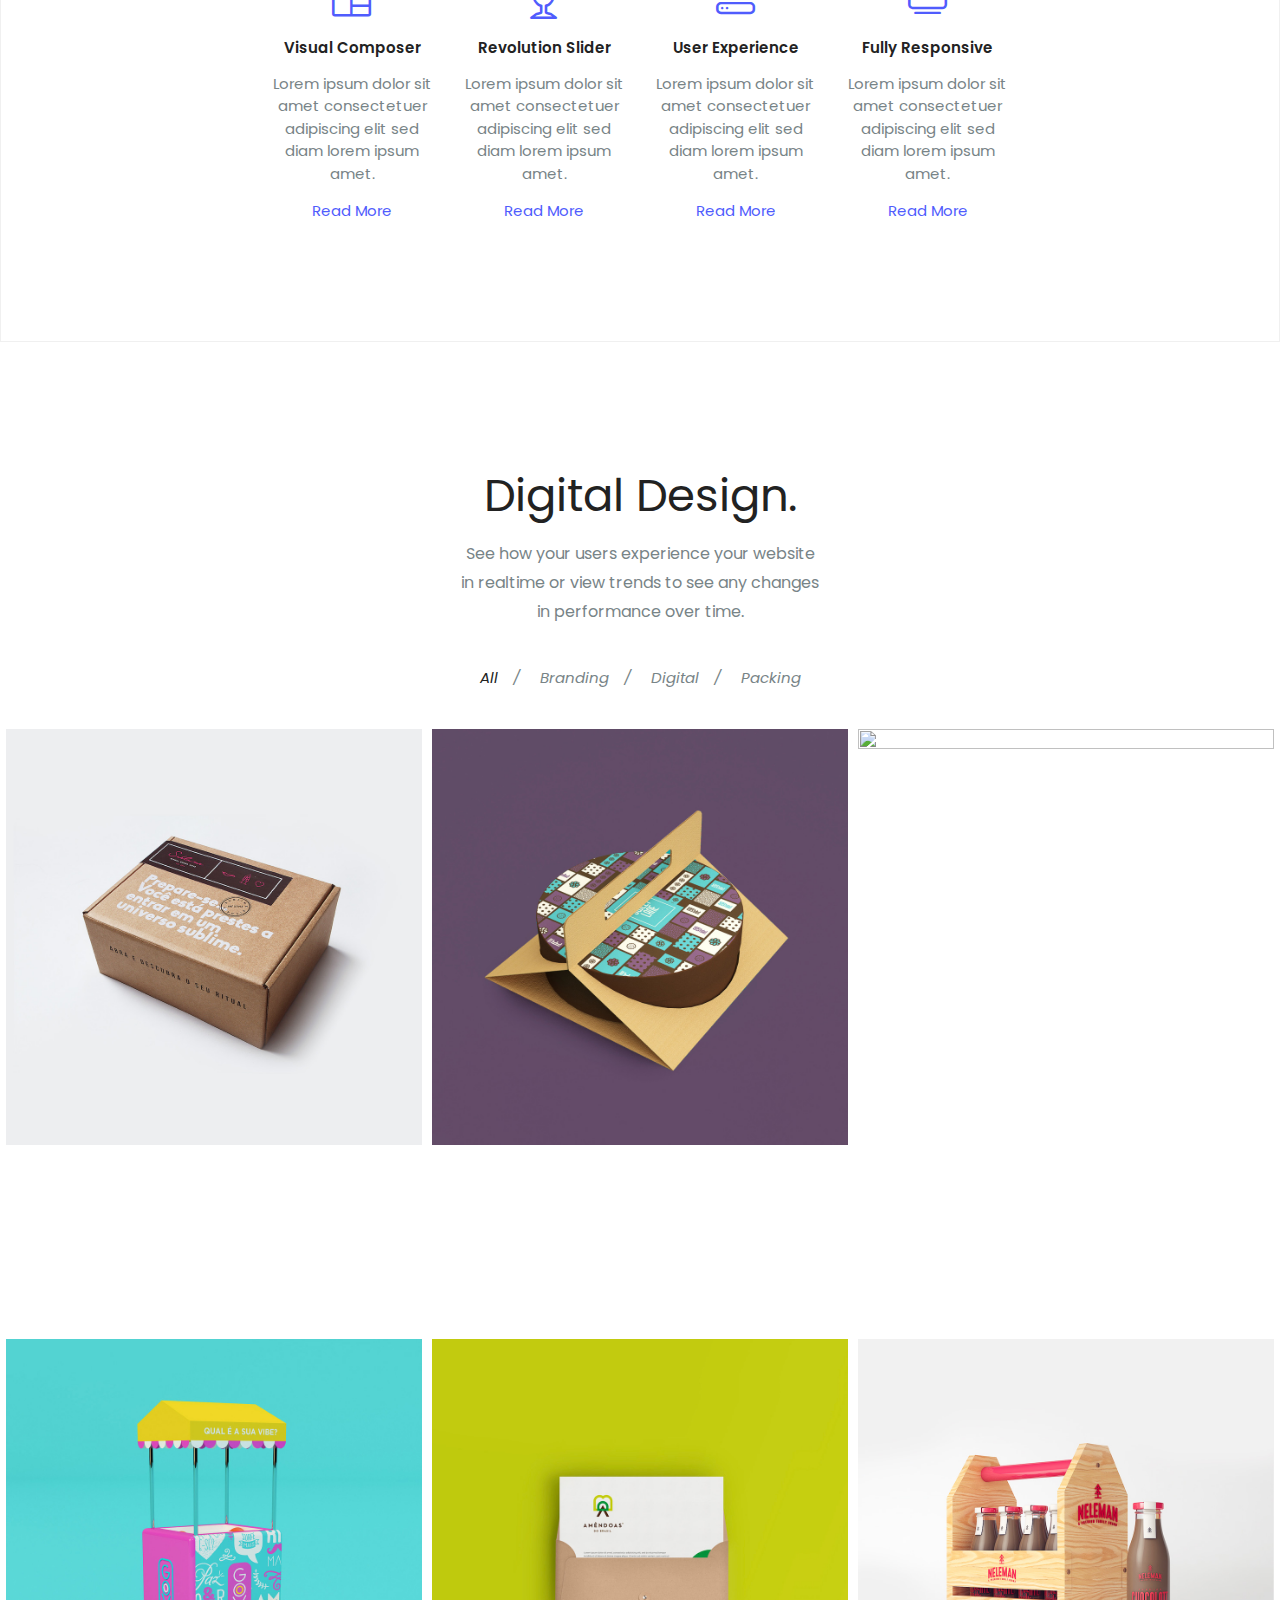
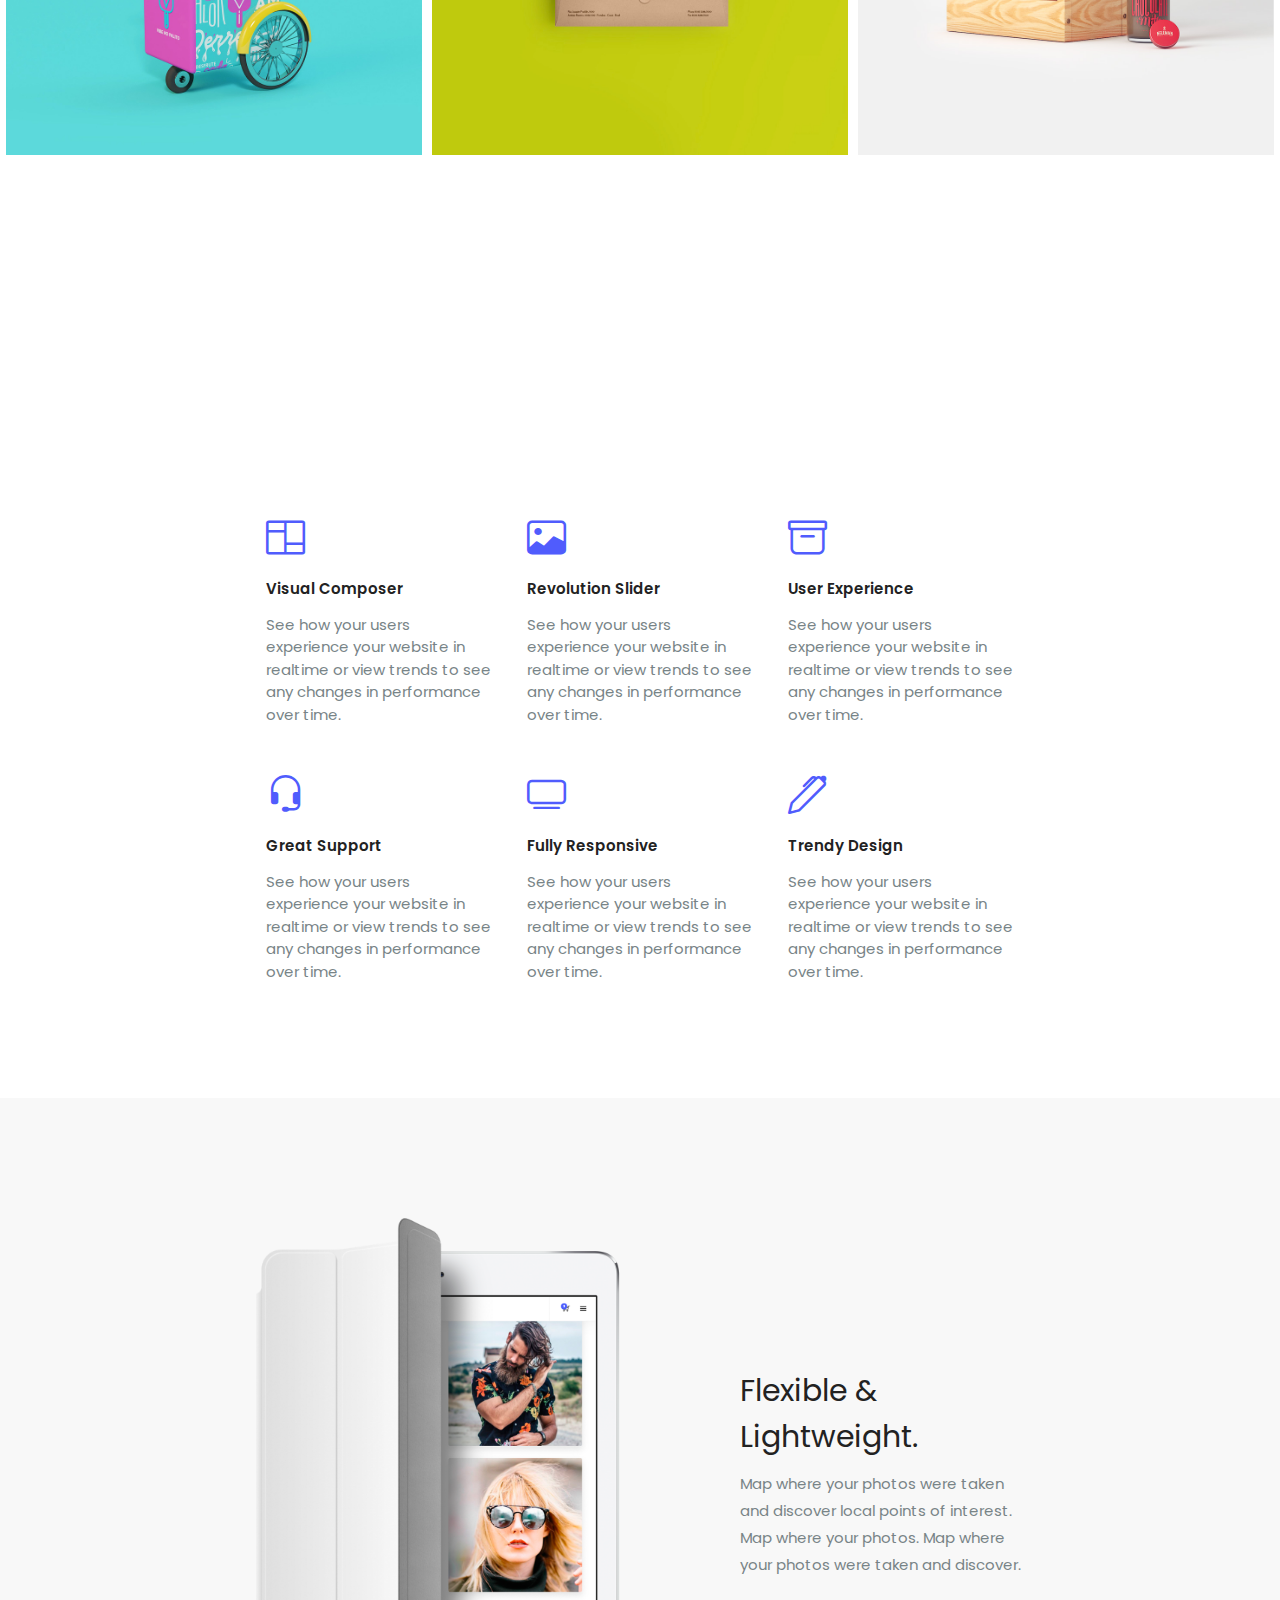
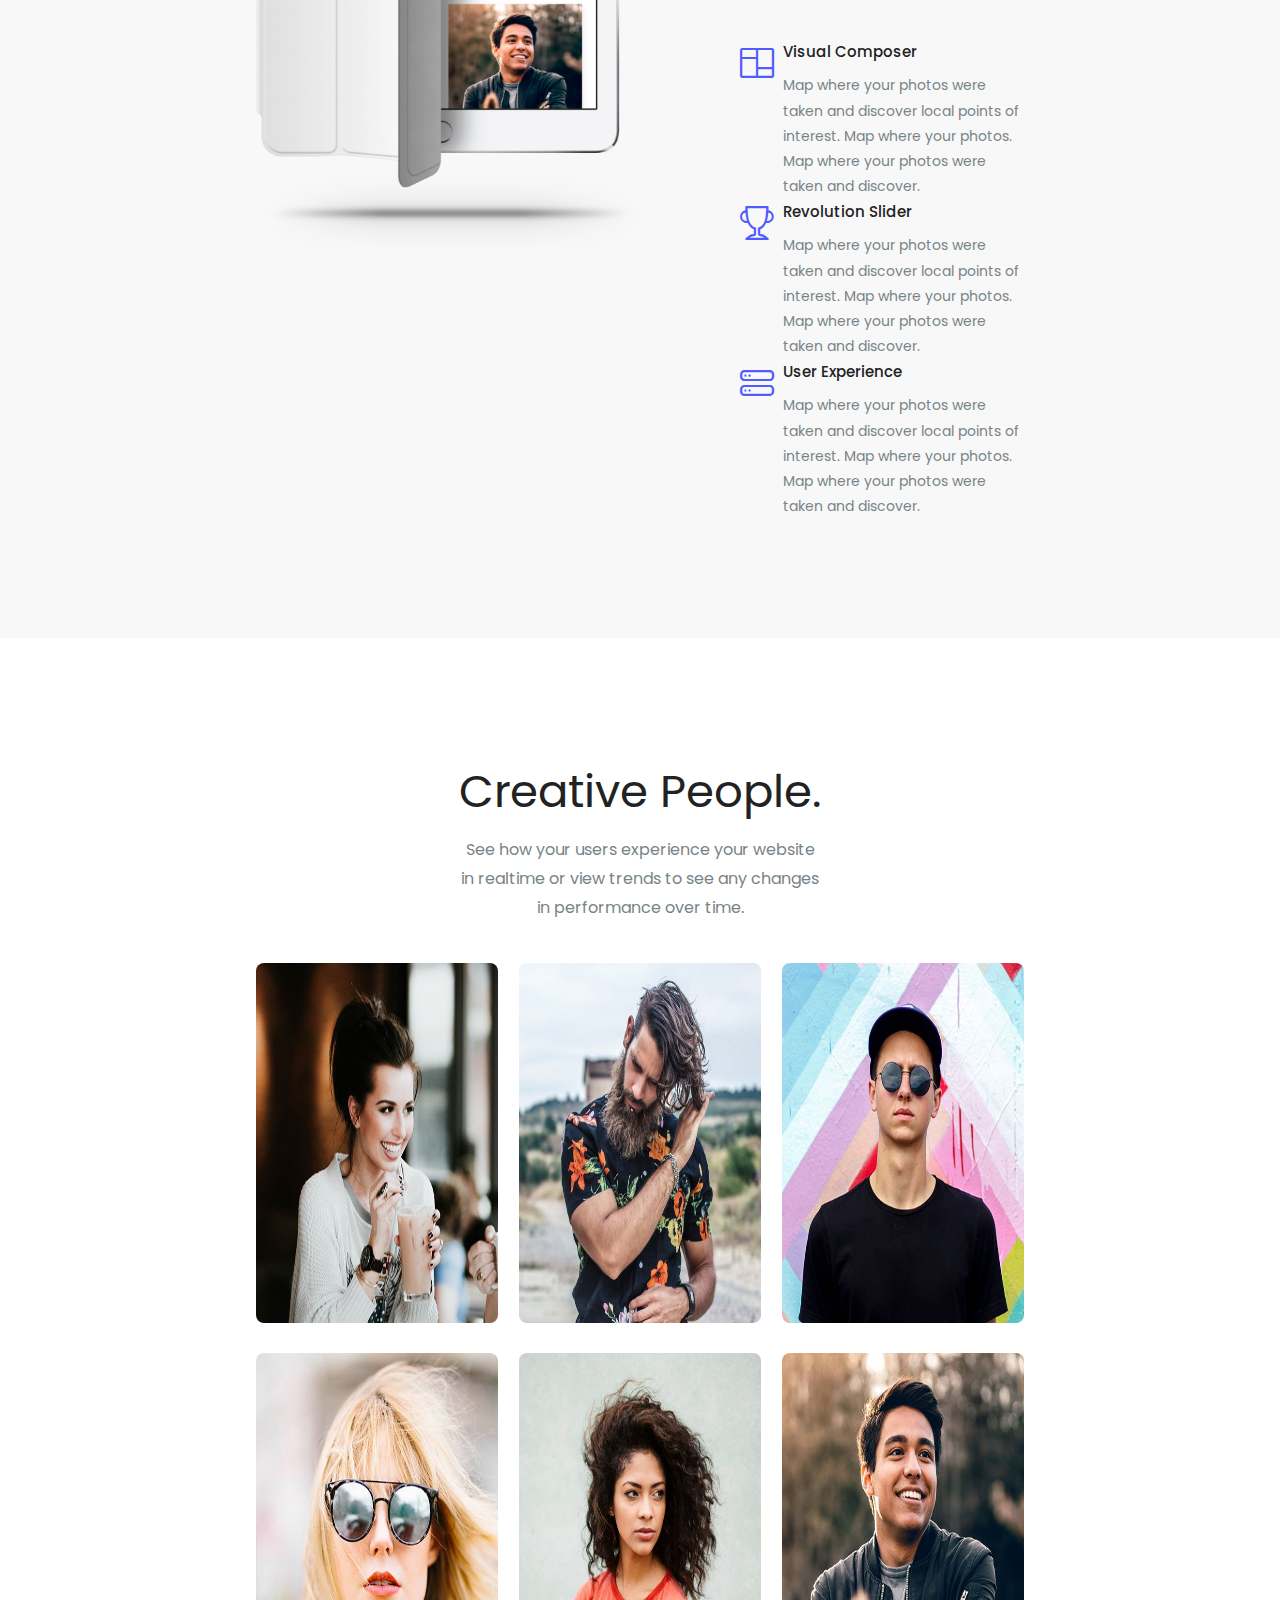
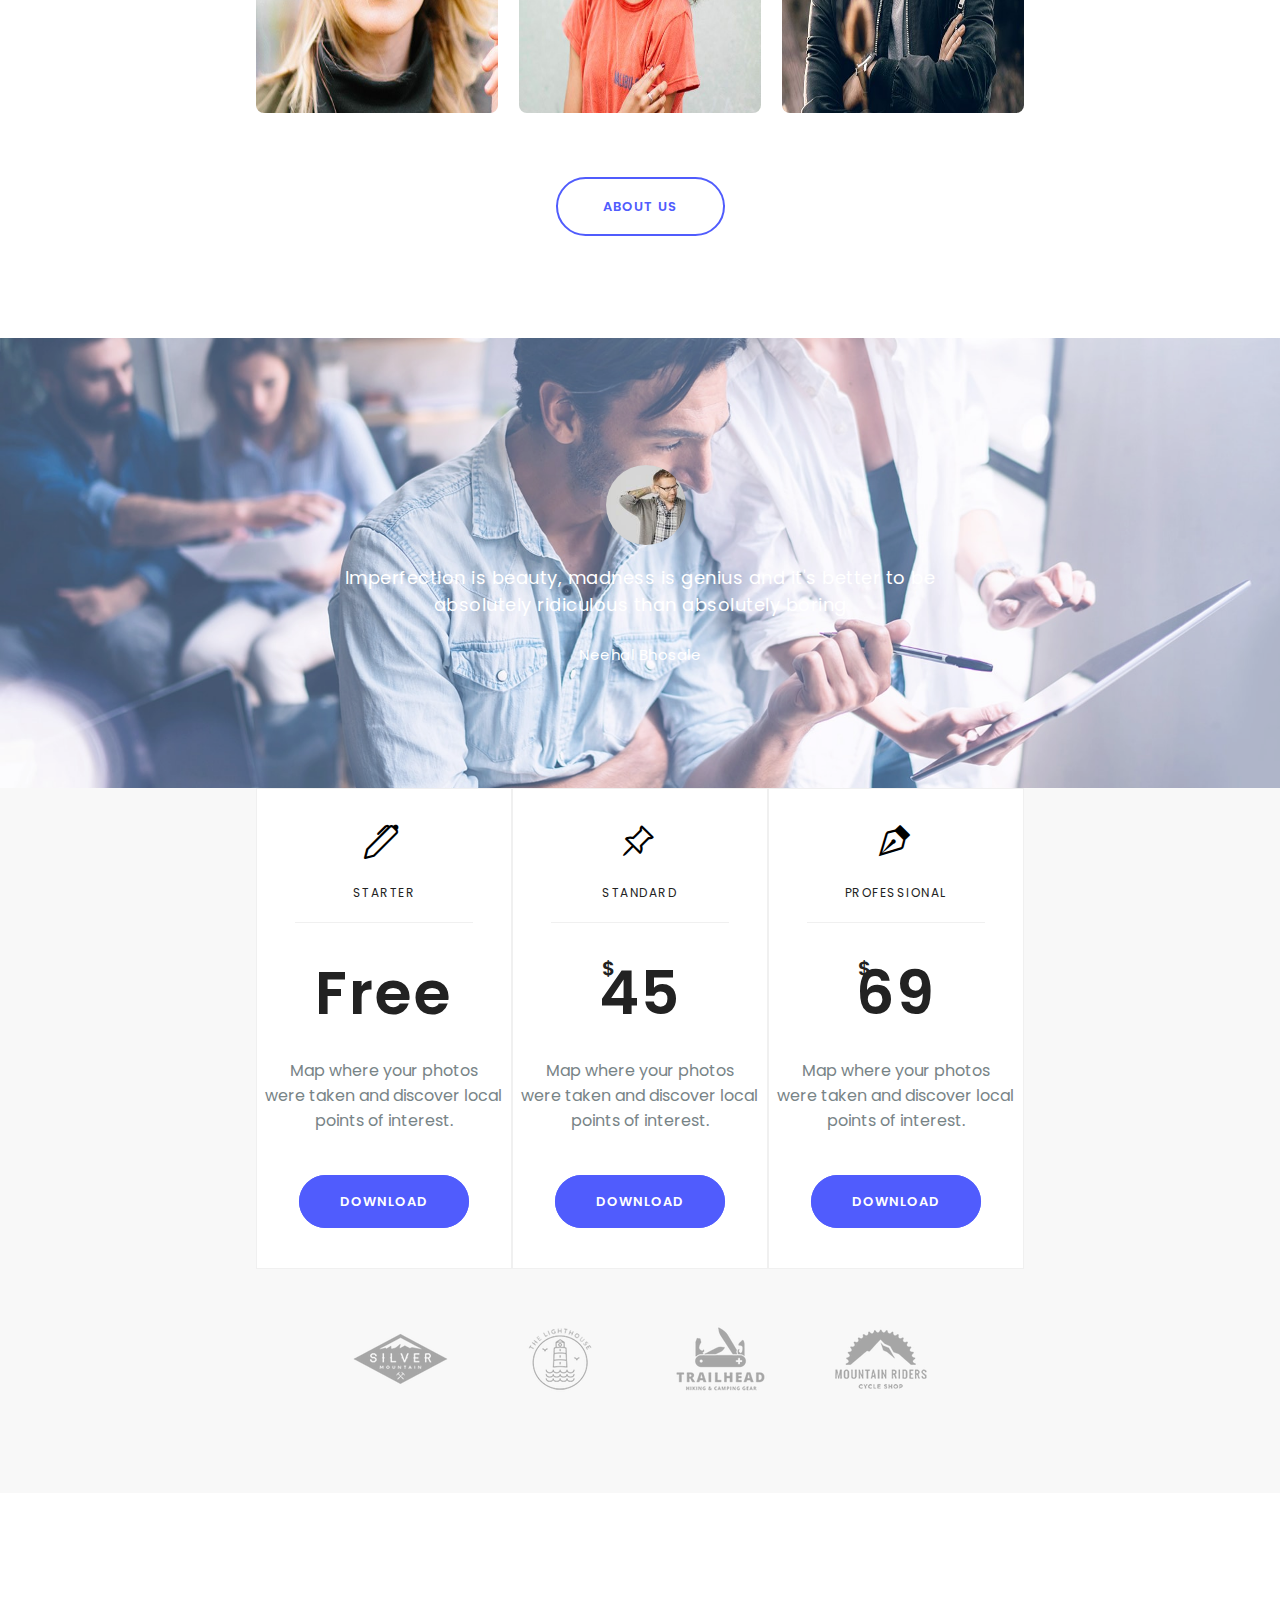
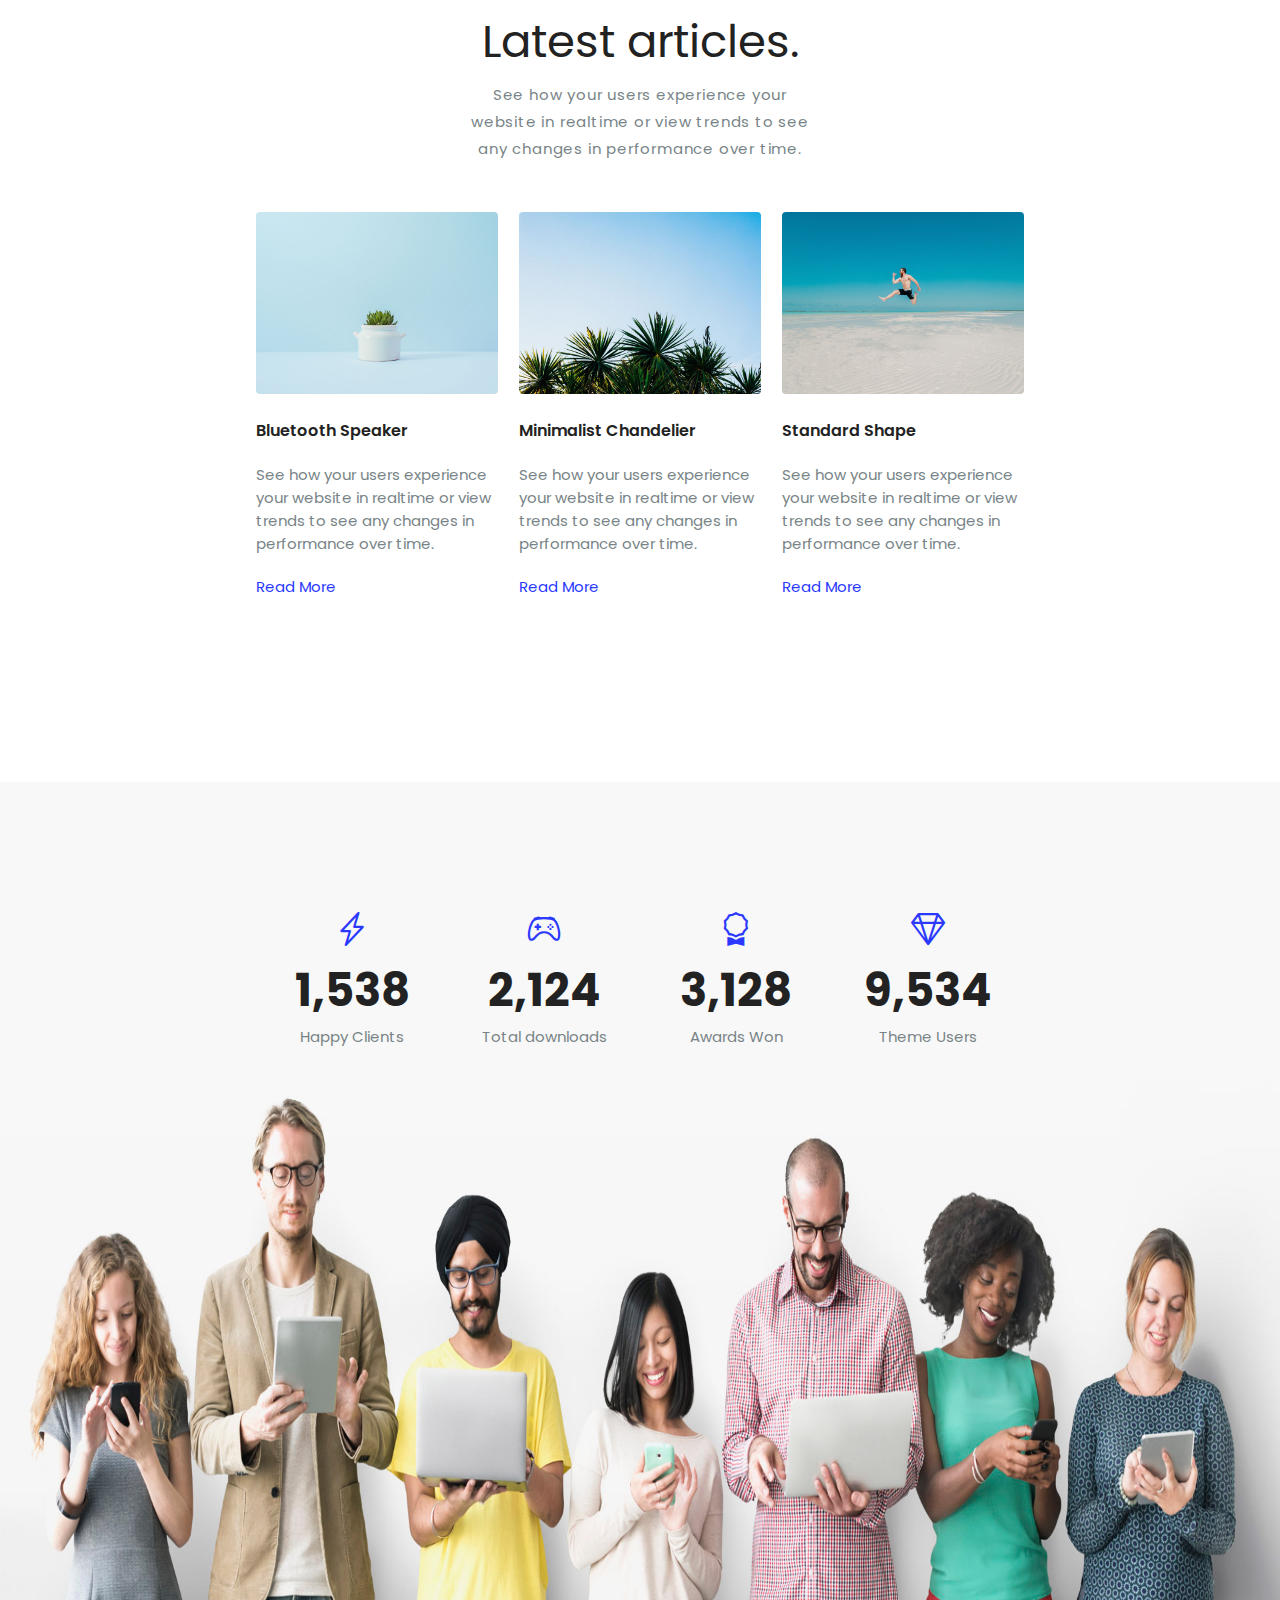
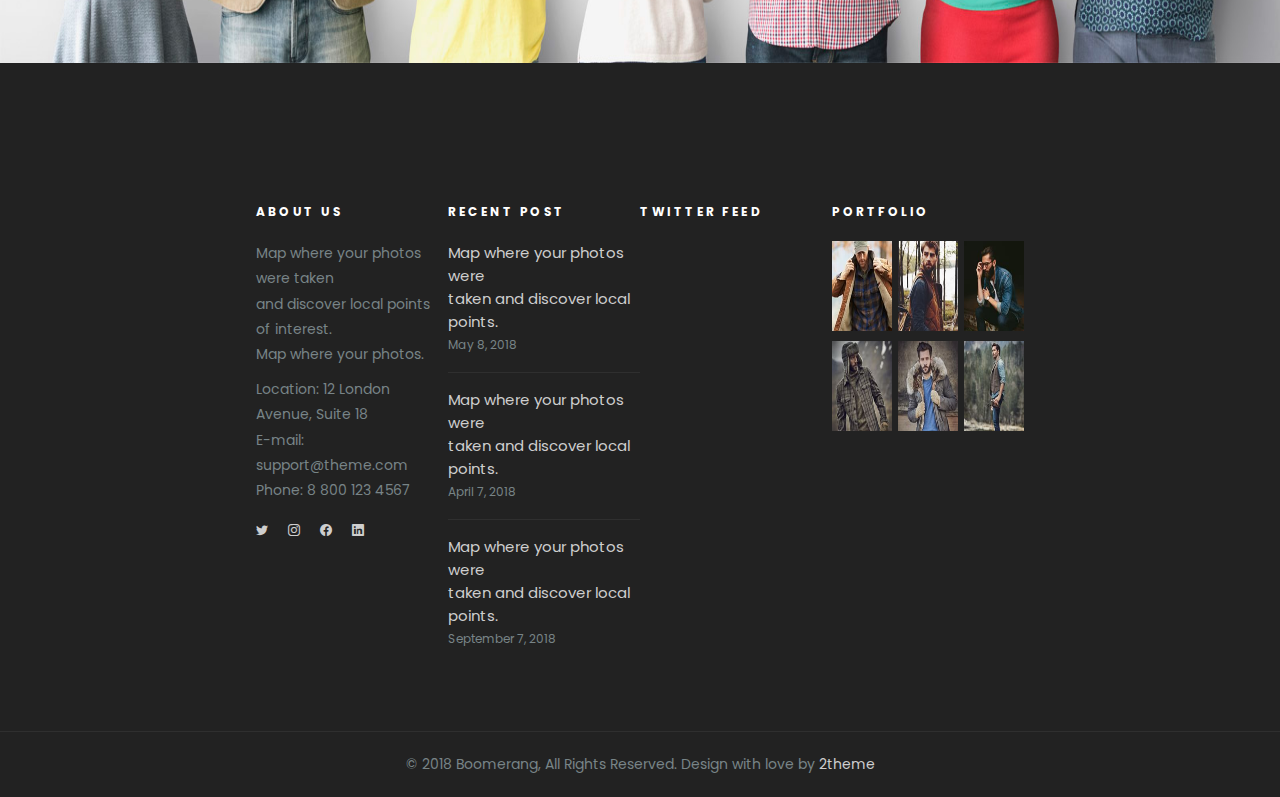
==== commit e8571890: "Portfolio Page" ====
--- a/index.html
+++ b/index.html
@@ -25,8 +25,8 @@
                 <ul class="navbar_list font" id="list_navbar">
                     <li><a href="about_us.html" class="btn_dec">About Us</a></li>
                     <li><a href="services.html" class="btn_dec">Services</a></li>
-                    <li>Sign Up</li>
-                    <li>Portfolio</li>
+                    <li><a href="sign_up.html" class="btn_dec">Sign Up</a></li>
+                    <li><a href="portfolio.html" class="btn_dec">Portfolio</a></li>
                     <li>Blog</li>
                     <li>Shop</li>
                 </ul>
@@ -128,7 +128,7 @@
                 </div>
             </div>
             <div class="portfolio_inner_size_div">
-                <div class="portfolio_inner_div">
+                <div class="portfolio_inner_div ">
                     <div class="portfolio_inner_image_div">
                         <img src="media/portfolio_2.jpg" alt="">
                     </div>
@@ -141,7 +141,7 @@
             <div class="portfolio_inner_size_div">
                 <div class="portfolio_inner_div">
                     <div class="portfolio_inner_image_div">
-                        <img src="media/portfolio_3,jpg.jpg" alt="">
+                        <img src="media/portfolio_3.jpg" alt="">
                     </div>
                 </div>
                 <div class="portfolio_inner_text_div font">
--- a/style.css
+++ b/style.css
@@ -1281,6 +1281,48 @@
 .services_special{
     padding: 120px 0;
 }
+.services_special_outer_div{
+    width: 60%;
+    margin: 50px auto;
+    display: flex;
+    flex-wrap: wrap;
+    justify-content: space-between;
+}
+.services_special_inner_div{
+    width: 48%;
+    /* border: solid 1px; */
+    margin-bottom: 25px;
+}
+.services_special_inner_content_div{
+    display: flex;
+    flex-wrap: wrap;
+    justify-content: space-between;
+    margin-bottom: 5px;
+    width: 100%;
+}
+.services_special_inner_content_div h2{
+    color: #222222;
+    font-size: 15px;
+    letter-spacing: 0.5px;
+}
+.services_special_inner_bar_div{
+    width: 100%;
+    background-color: #f3f3f3;
+    padding: 4px;
+    box-sizing: border-box;
+}
+.services_special_inner_bar_1_div{
+    width: 60%;
+    background-color: #505cfd;
+    padding: 3px;
+    box-sizing: border-box;
+}
+.services_special_inner_bar_2_div{
+    width: 80%;
+}
+.services_special_inner_bar_3_div{
+    width: 50%;
+}
 /* End of Special Treats Section */
 
 /* Start of Features Section */
@@ -1301,12 +1343,163 @@
 .services_work{
     padding: 120px 0;
 }
-/* End of Why Work With Us Section */
 .services_work_inner_image_div{
     box-shadow: 0 8px 24px rgb(0 0 0 / 20%);
     height: 25.5vh;
 }
+.services_work_inner_para{
+    line-height: 1.5;
+}
+
+/* End of Why Work With Us Section */
+
 /* End of Services Page */
+
+/* Start of Sign Up Page */
+
+.signup_welcome{
+    height: 100vh;
+    width: 100%;
+    background-image: url("media/signup_welcome.jpg");
+    background-attachment: fixed;
+}
+.signup_welcome_heading{
+    font-size: 18px;
+    font-weight: 400;
+    line-height: 1.5;
+    letter-spacing: 1px;
+    color: #fff;
+    margin-bottom: 20px;
+}
+.signup_welcome_input_div{
+    width: 35%;
+    margin: 0 auto;
+    margin-bottom: 20px;
+}
+.signup_welcome_input{
+    width: 100%;
+    background-color: transparent;
+    border: solid 1px rgba(255, 255, 255, .6);
+    border-radius: 4px;
+    color: #fff;
+    font-size: 15px;
+    padding: 16px;
+    box-sizing: border-box;
+}
+.signup_welcome_input::placeholder{
+    color: #fff;
+}
+.signup_welcome_input:focus{
+    outline: none;
+}
+.signup_welcome_button{
+    width: 100%;
+    background-color: #505cfd;
+    border: solid 1px #505cfd;
+    box-sizing: border-box;
+    padding: 16px;
+    border-radius: 4px;
+    color: #fff;
+    font-size: 14px;
+    letter-spacing: 1px;
+    font-weight: 600;
+    transition-property: background-color border color;
+    transition-duration: 1s;
+}
+.signup_welcome_para{
+    font-size: 14px;
+}
+.signup_welcome_button:hover{
+    background-color: #2a39fd;
+    border: solid 1px #2a39fd;
+    color: #fff;
+}
+
+/* End of Sign Up Page */
+
+/* Start of Portfolio Page */
+
+.portfolio_welcome{
+    width: 100%;
+    height: 65vh;
+    background-image: url("media/portfolio_welcome.jpg");
+    background-position-y: 90%;
+    background-attachment: fixed;
+}
+.portfolio_shadow_div{
+    height: 100%;
+    width: 100%;
+    background-color: #333;
+    opacity: 0.3;
+}
+.portfolio_list li{
+    transition-property: color;
+    transition-duration: 1s;
+}
+.portfolio_list li:not(:last-child)::after{
+    content: '/';
+    margin-left: 15px;
+    font-size: 15px;
+    color: #788487;
+}
+.portfolio_list li:hover{
+    color: #222;
+}
+.portfolio_portfolio_outer_div{
+    width: 98%;
+    display: flex;
+    flex-wrap: wrap;
+    justify-content: space-between;
+    margin: 40px auto;
+    margin-bottom: 0;
+}
+.portfolio_portfolio_inner_div{
+    width: 32.5%;
+}
+.portfolio_portfolio_inner_div_1{
+    margin-bottom: 20px;
+}
+.portfolio_portfolio_inner_size_div{
+    width: 100%;
+    overflow: hidden;
+    position: relative;
+}
+.portfolio_portfolio_inner_image_div{
+    width: 100%;
+    transition-property: all;
+    transition-duration: 500ms;
+}
+.portfolio_portfolio_inner_image_div img{
+    width: 100%;
+}
+.portfolio_portfolio_inner_size_div:hover .portfolio_portfolio_inner_image_div{
+    transform: translateY(-110px);
+}
+.portfolio_portfolio_inner_content_div{
+    text-align: center;
+    color: #222;
+    padding: 30px 0;
+    position: absolute;
+    bottom: 0;
+    width: 100%;
+    transition-property: all;
+    transition-duration: 500ms;
+    transform: translateY(100px);
+}
+.portfolio_portfolio_inner_content_div h6{
+    font-size: 15px;
+    margin-bottom: 5px;
+}
+.portfolio_portfolio_inner_content_div p{
+    font-size: 14px;
+    font-style: italic;
+    color: #788487;
+}
+.portfolio_portfolio_inner_size_div:hover .portfolio_portfolio_inner_content_div{
+    transform: translateY(0);
+}
+
+/* End of Portfolio Page */
 
 /* Start of Media query Mobile */
 
@@ -1436,7 +1629,7 @@
     /* Start of Digital Design Section */
     .portfolio{
         padding-top: 120px;
-        padding-bottom: 120px;
+        padding-bottom: 0;
     }
     .portfolio_heading{
         margin: 0 10%;
@@ -1724,6 +1917,128 @@
 
     /* End of About Us Page */
 
+    /* Start of Services Page */
+
+    /* Start of Welcome Section */
+
+    .services_welcome{
+        height: 100vh;
+        background-size: cover;
+    }
+    .services_welcome_heading{
+        margin: auto 10%;
+    }
+
+    /* End of Welcome Section */
+
+    /* Start of Digital Design Section */
+
+    .services_design_image_div{
+        width: 95%;
+        height: auto;
+        box-shadow: none;
+    }
+    .services_design_image_div img{
+        box-shadow: 0 8px 24px rgb(0 0 0 / 20%);
+    }
+    .ab_design_2_inner_div{
+        margin-bottom: 40px;
+    }
+
+    /* End of Digital Design Section */
+
+    /* Start of Special Treats Section */
+
+    .services_special{
+        padding-bottom: 80px;
+    }
+    .services_special_outer_div{
+        display: block;
+        width: 90%;
+    }
+    .services_special_inner_div{
+        width: 100%;
+        margin-bottom: 35px;
+    }
+
+    /* End of Special Treat Section */
+
+    /* Start of Features Section */
+    .services_features_image_div{
+        width: 90%;
+    }
+    /* End of Features Section */
+
+    /* Start of Work with us Section */
+
+    .services_work_inner_image_div{
+        height: 100%;
+        border-radius: 4px;
+        box-shadow: none;
+    }
+    .services_work_inner_image_div img{
+        width: 100%;
+        height: 100%;
+        border-radius: 4px;
+        box-shadow: 0 8px 24px rgb(0 0 0 / 20%);
+    }
+
+    /* End of Work with us Section */
+
+    /* End of Services Page */
+
+    /* Start of Signup Page */
+
+    /* Start of Welcome Section */
+
+    .signup_welcome{
+        height: 90vh;
+        background-size: cover;
+        background-position-x: center;
+    }
+    .signup_welcome_input_div{
+        width: 100%;
+    }
+
+    /* End of Welcome Section */
+
+    /* End of Signup Page */
+
+    /* Start of Portfolio Page */
+
+    /* Start of Welcome Section */
+
+    .portfolio_welcome{
+        background-position: center;
+        background-position-y: bottom;
+    }
+    .portfolio_welcome_para{
+        margin-top: 10px;
+    }
+
+    /* End of Welcome Section */
+
+    /* Start of Portfolio Section */
+    .portfolio_portfolio_outer_div{
+        display: block;
+        width: 95%;
+    }
+    .portfolio_portfolio_inner_div{
+        width: 100%;
+    }
+    .portfolio_portfolio_inner_div_1{
+        margin-bottom: 0;
+    }
+    .portfolio_portfolio_inner_size_div{
+        margin-bottom: 5px;
+    }
+    .portfolio_portfolio_inner_size_div:hover .portfolio_portfolio_inner_image_div{
+        transform: translateY(-100px);
+    }
+
+    /* End of Portfolio Section */
+
+    /* End of Portfolio Page */
 }
 
 /* End of Media query Mobile */
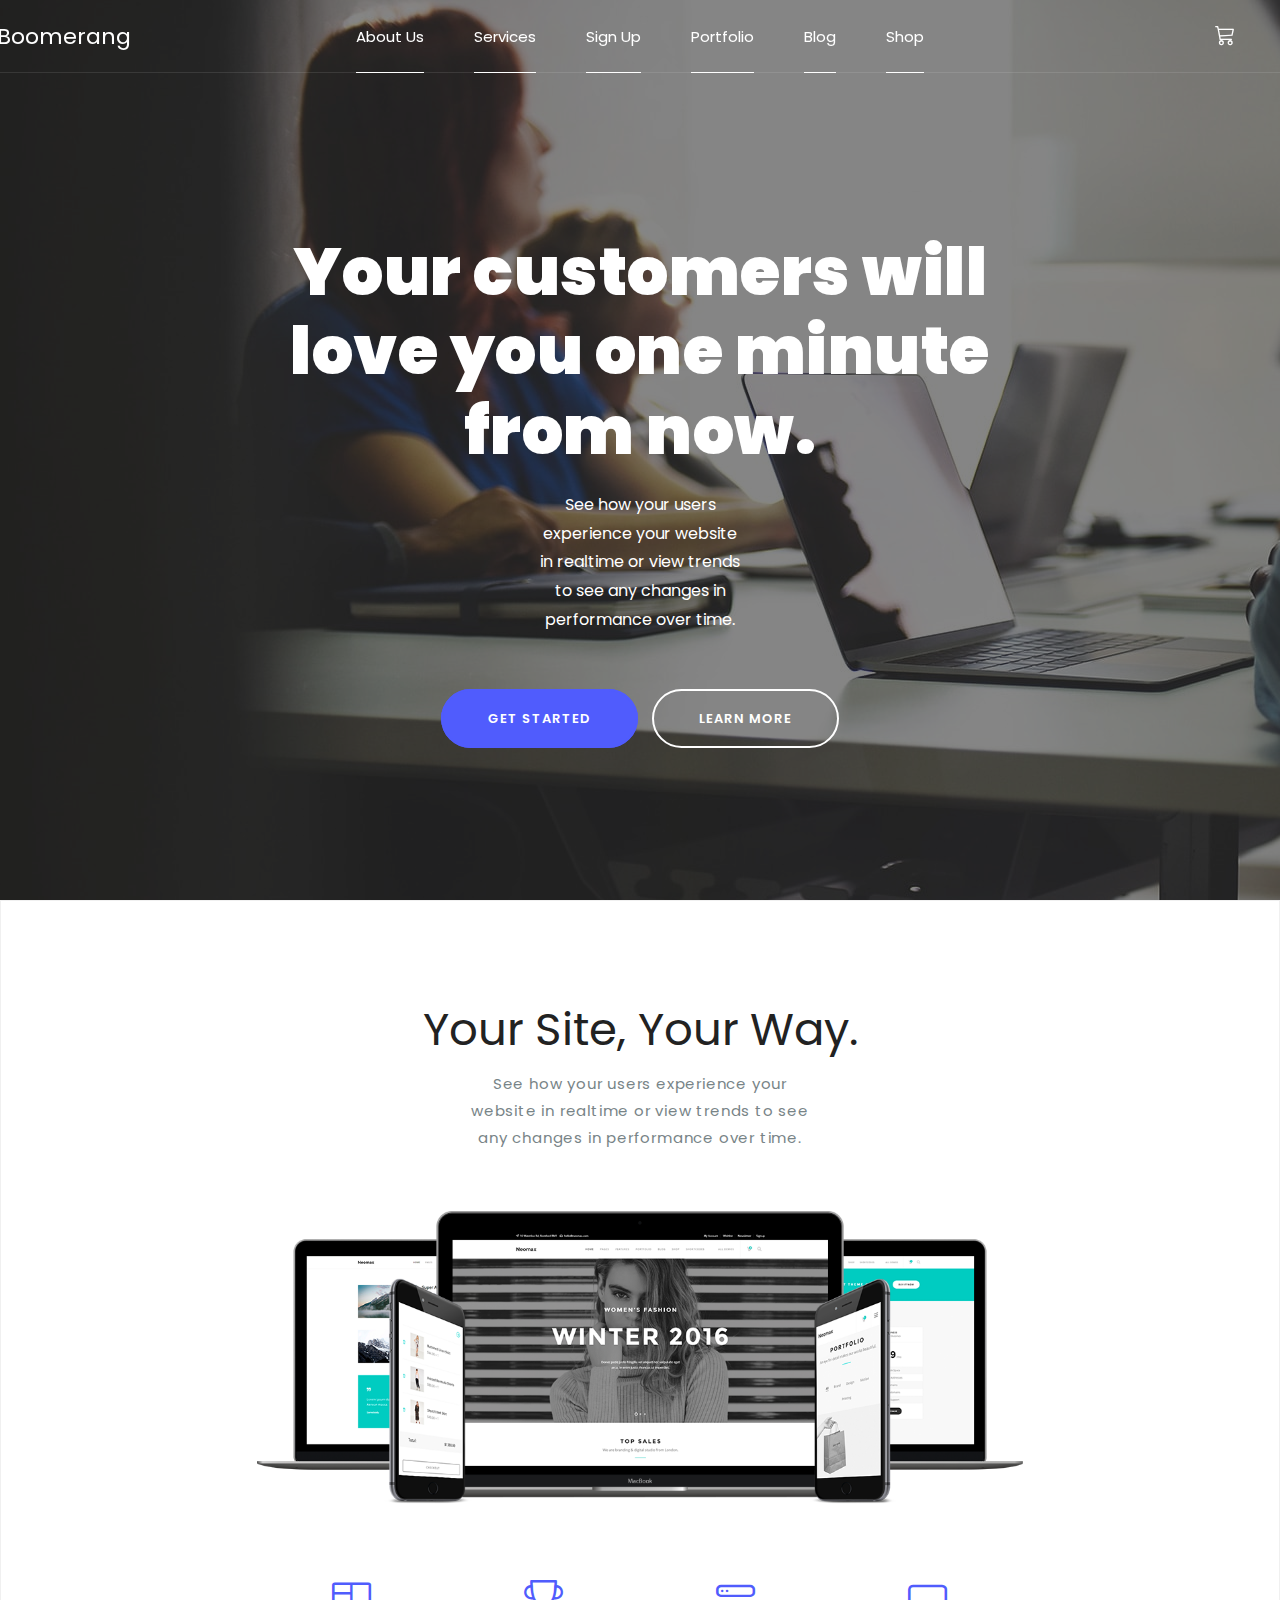
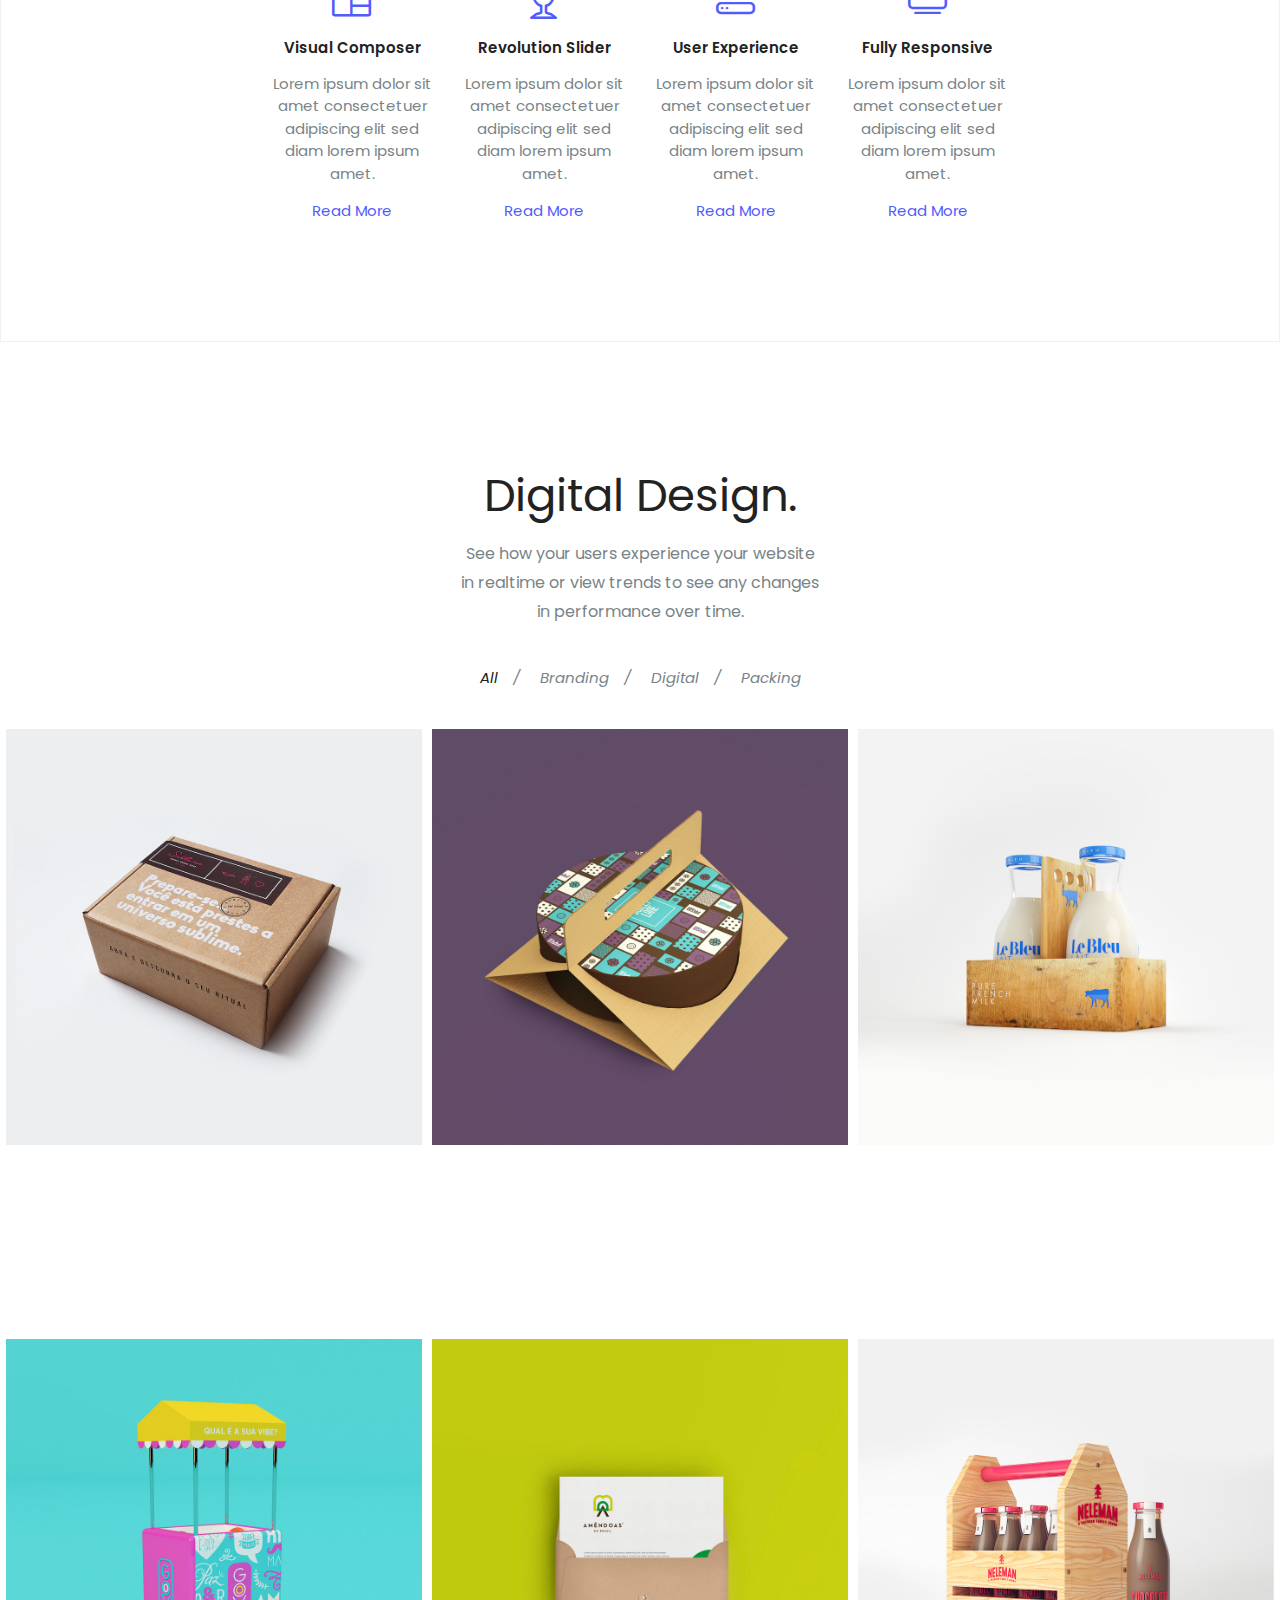
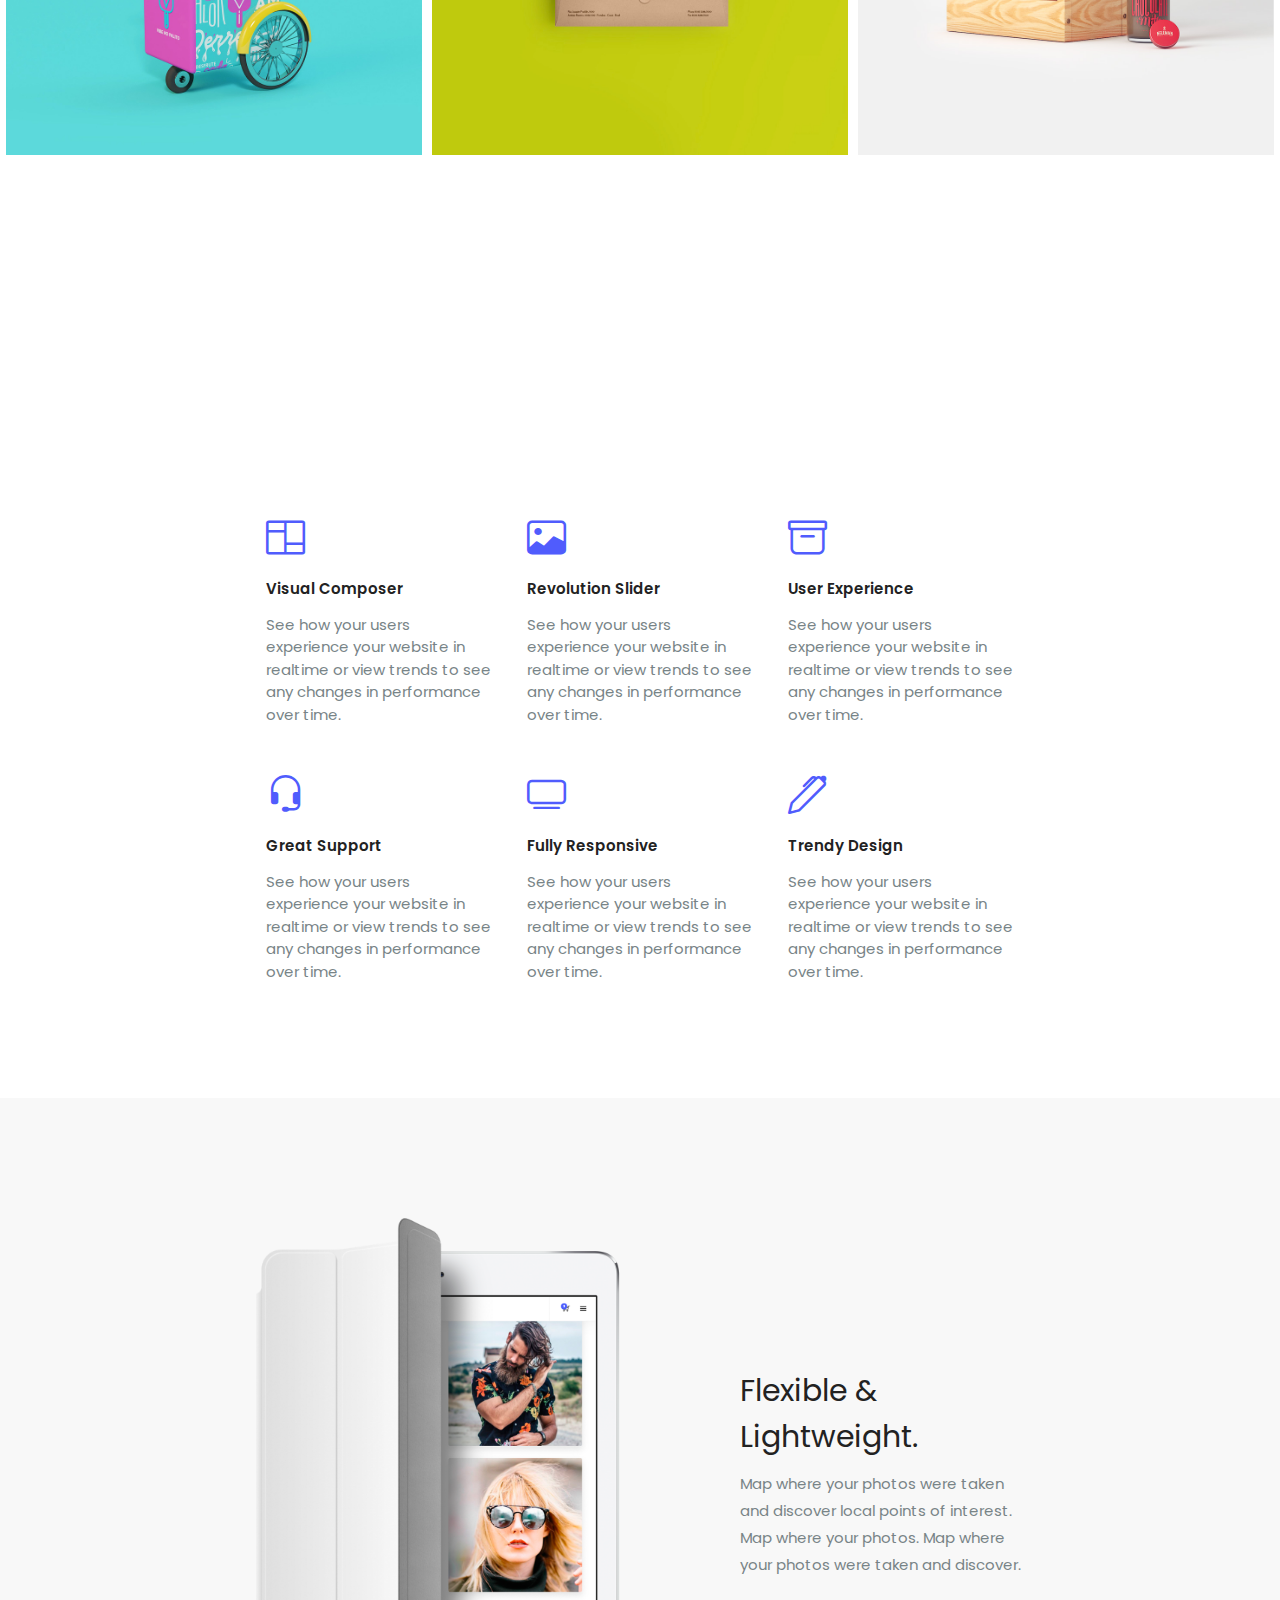
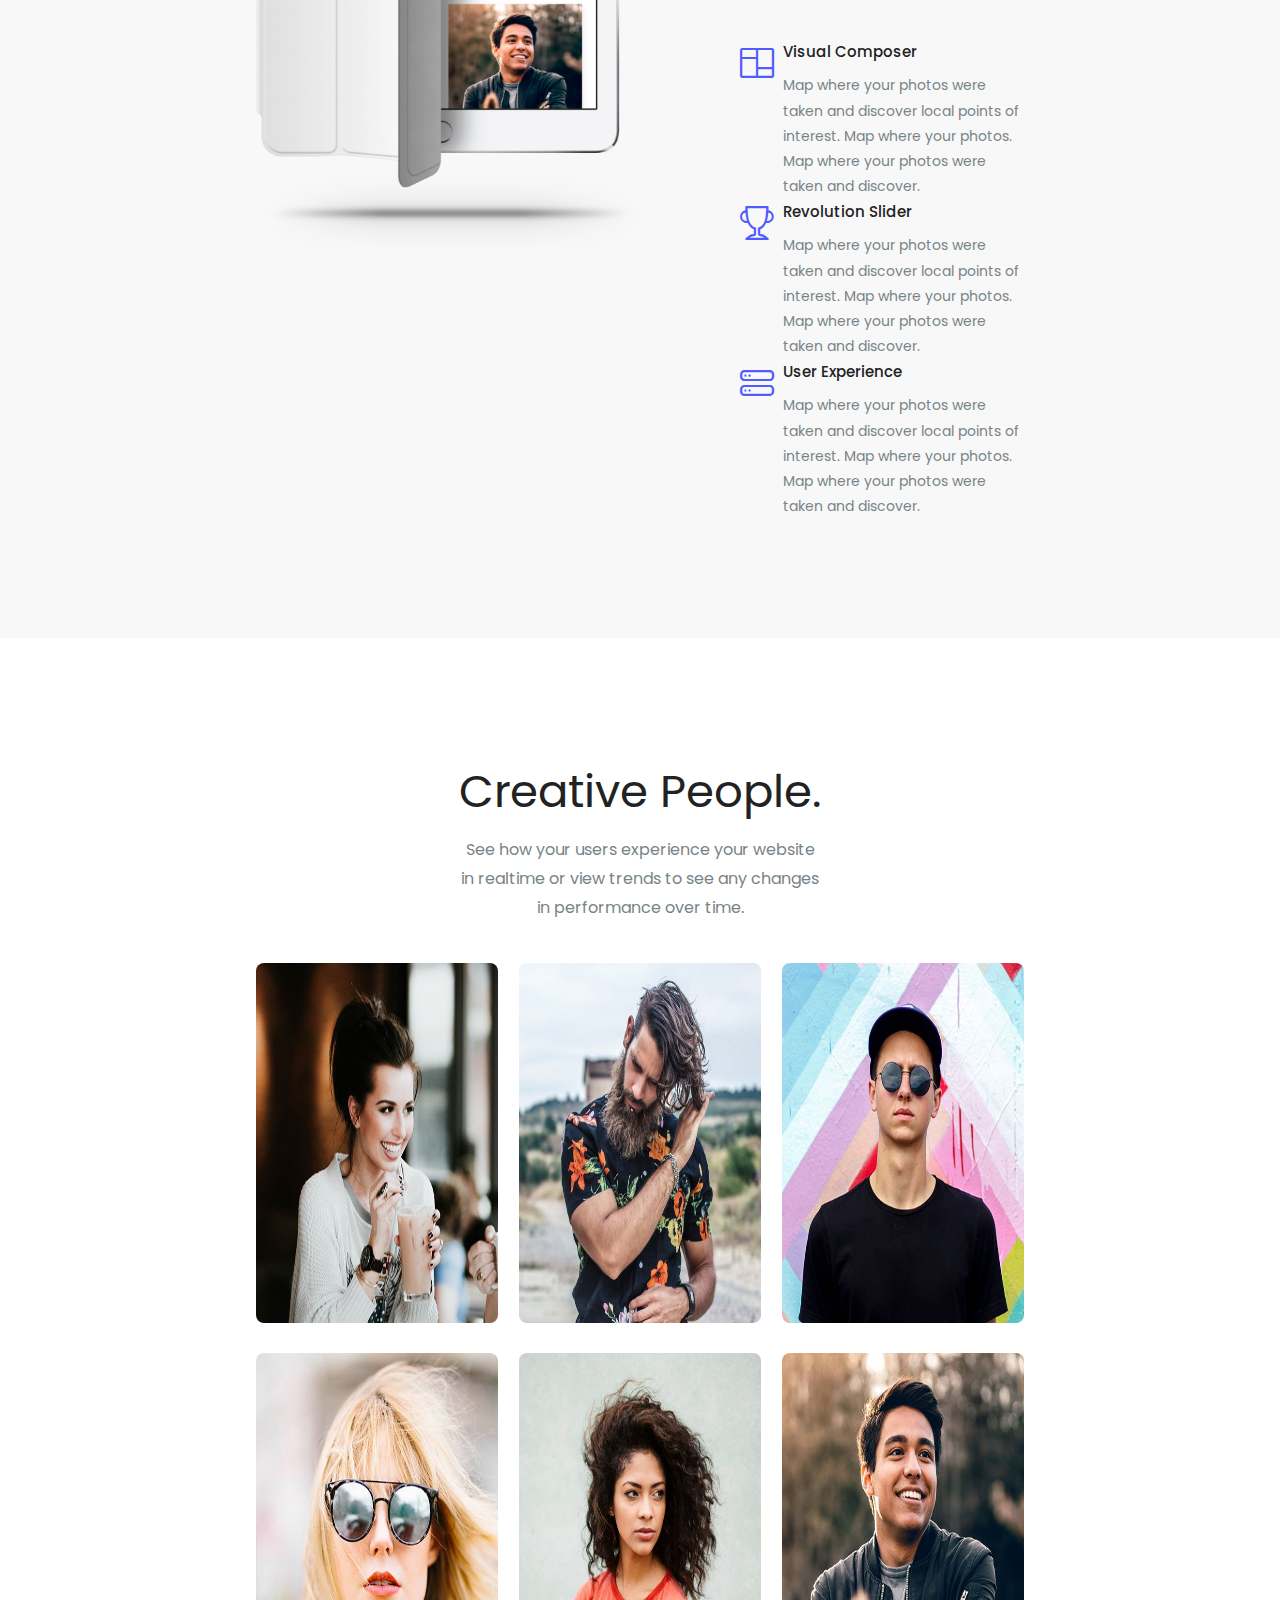
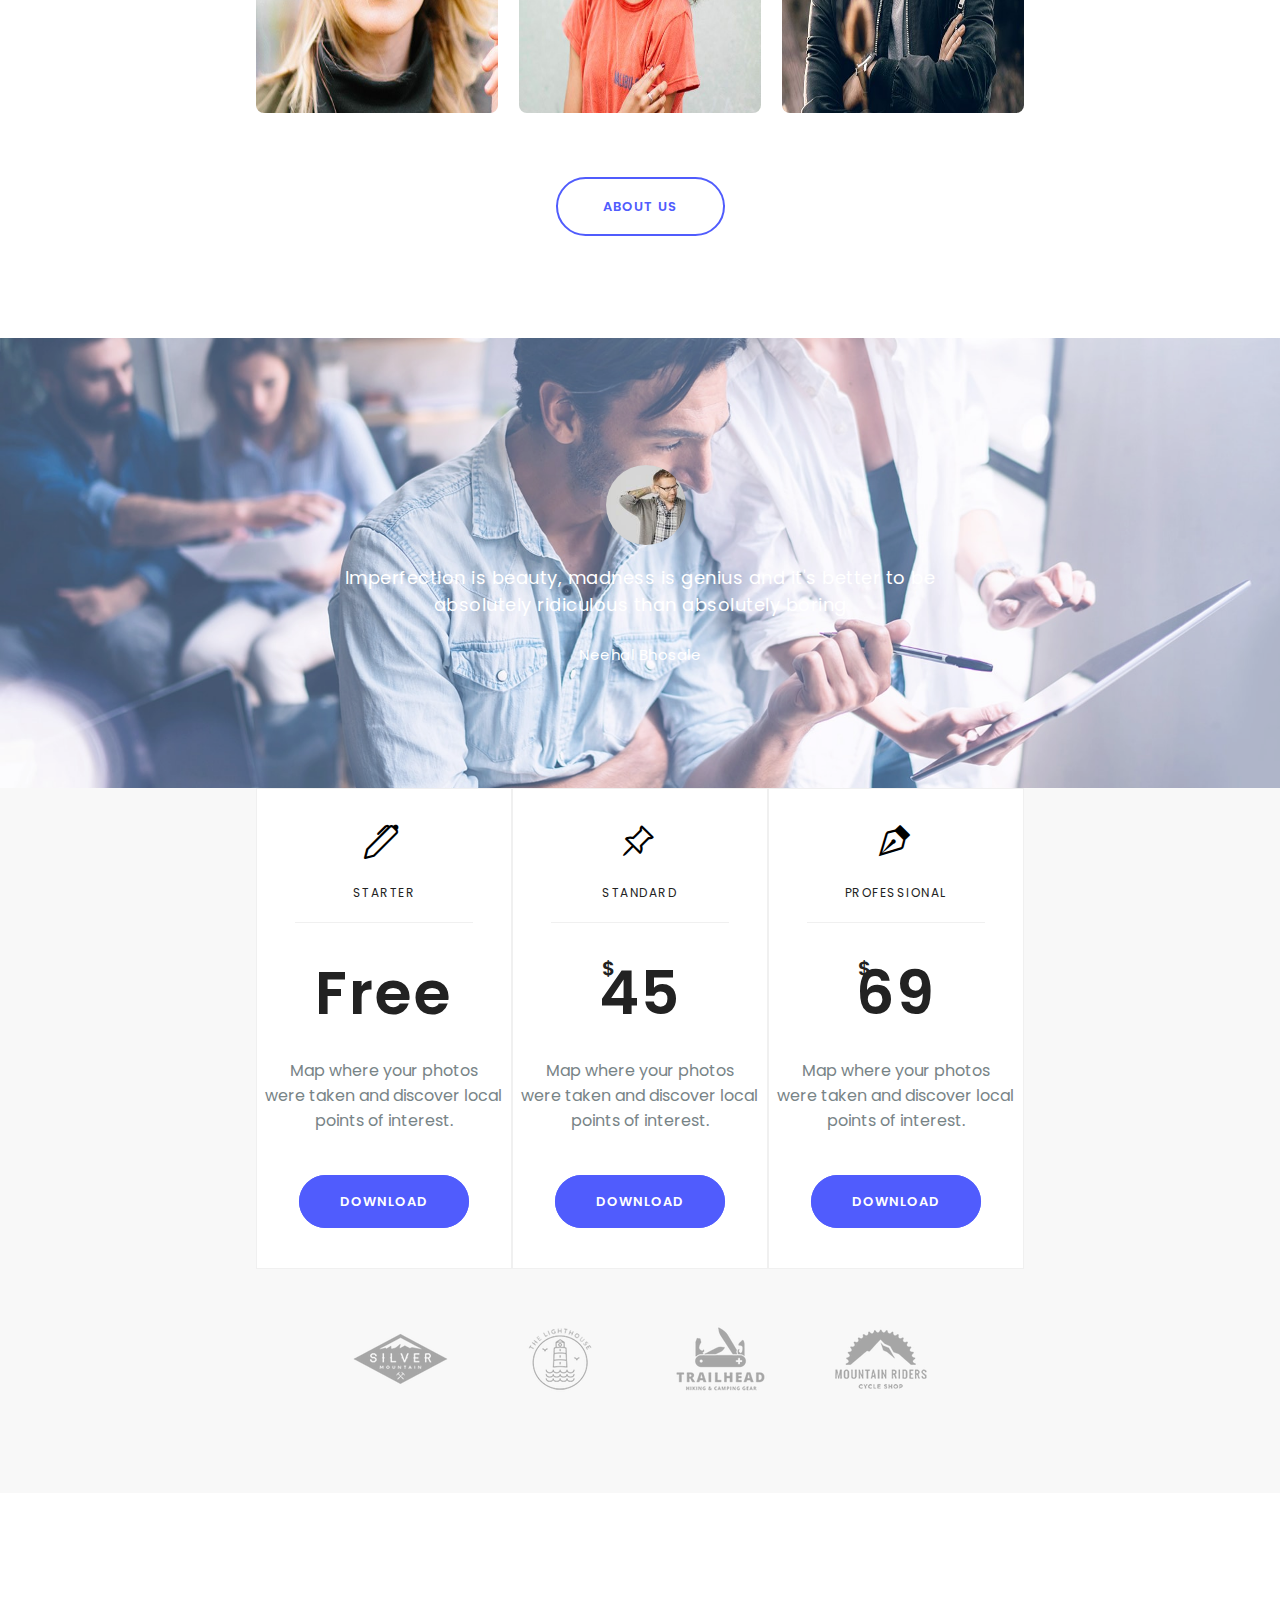
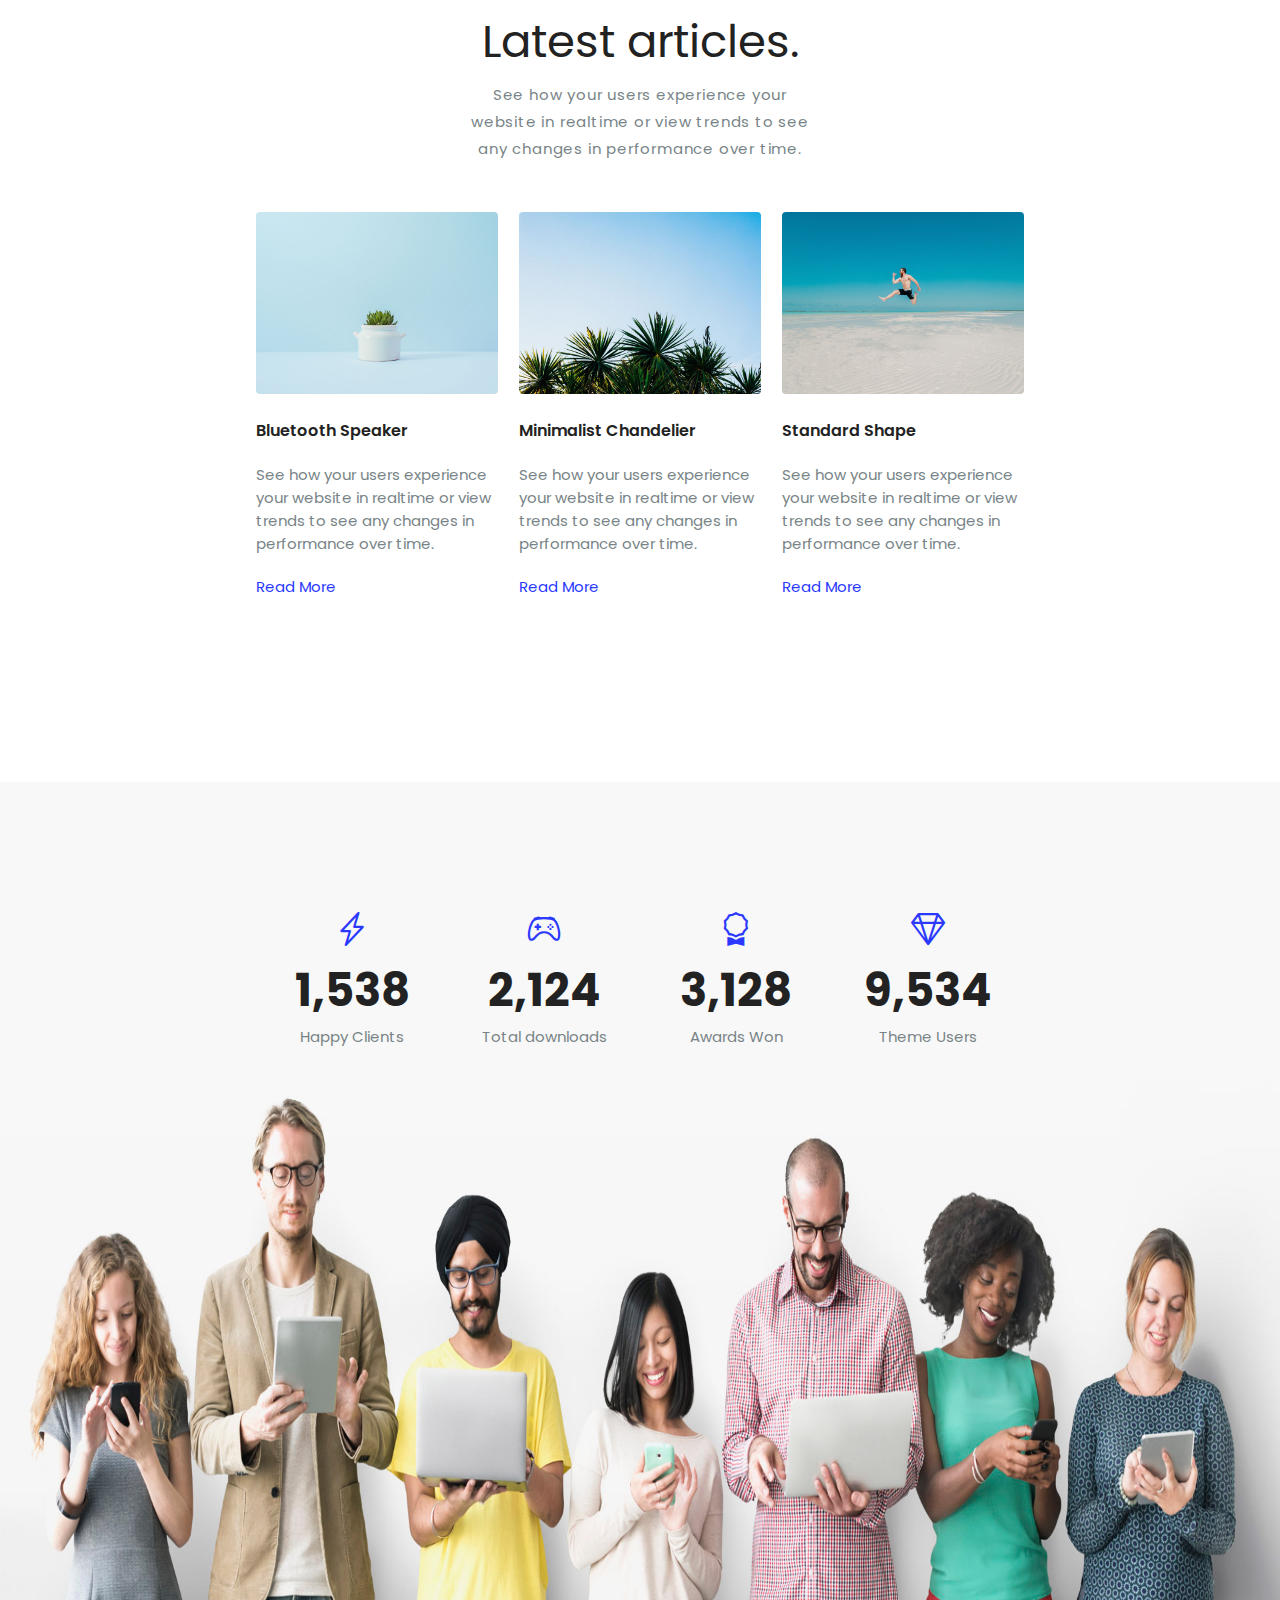
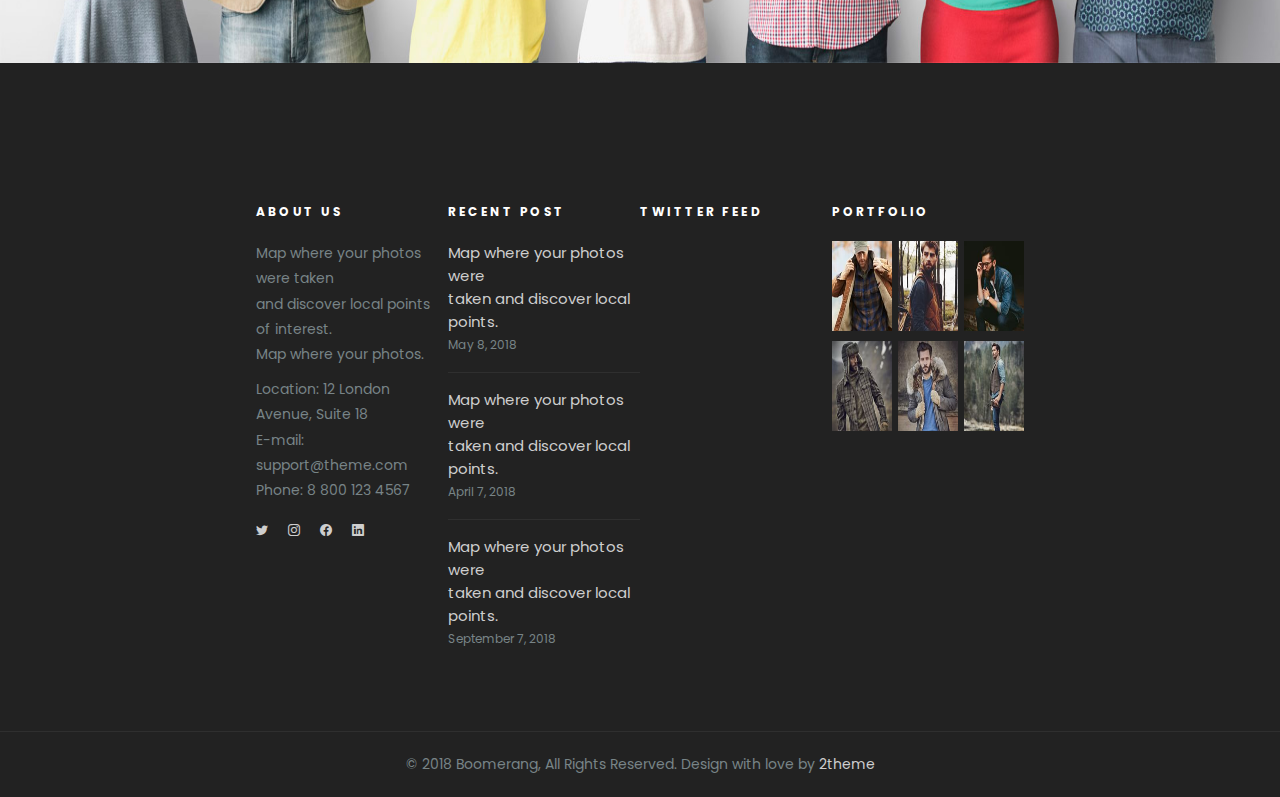
==== commit 8c92d4d9: "Shop Page Upload" ====
--- a/index.html
+++ b/index.html
@@ -28,7 +28,7 @@
                     <li><a href="sign_up.html" class="btn_dec">Sign Up</a></li>
                     <li><a href="portfolio.html" class="btn_dec">Portfolio</a></li>
                     <li>Blog</li>
-                    <li>Shop</li>
+                    <li><a href="shop.html" class="btn_dec">Shop</a></li>
                 </ul>
             </div>
             <div class="navbar_icon_div">
--- a/style.css
+++ b/style.css
@@ -970,7 +970,7 @@
 .ab_welcome{
     width: 100%;
     height: 70vh;
-    background-image: url("media/About_Wel.jpg");
+    background-image: url("media/about_welcome.jpg");
     position: relative;
     background-attachment: fixed;
     background-position: 50%;
@@ -1501,6 +1501,158 @@
 
 /* End of Portfolio Page */
 
+/* Start of Shop Page */
+
+/* Start of Welcome Section */
+
+.shop_welcome{
+    height: 60vh;
+    background-image: url("media/shop_welcome.jpg");
+    background-size: cover;
+    background-position: center;
+    background-attachment: fixed;
+}
+.shop_welcome_content_div{
+    margin-left: 20%;
+}
+.shop_welcome_inner_content_div h2{
+    text-align: left;
+    margin-left: 0;
+}
+.shop_welcome_inner_content_para{
+    text-align: left;
+    margin-left: 0;
+    font-size: 14px;
+    letter-spacing: 1px;
+}
+.shop_welcome_inner_content_para_e{
+    color: #fff;
+    transition-property: color;
+    transition-duration: 500ms;
+}
+.shop_welcome_inner_content_span{
+    margin: 0 8px;
+    color: rgba(255, 255, 255, .6);
+}
+.shop_welcome_inner_content_para_le{
+    color: rgba(255, 255, 255, .6);
+}
+.shop_welcome_inner_content_para_e:hover{
+    color: rgba(255, 255, 255, .6);
+}
+
+/* End of Welcome Section */
+
+/* Start of Product Section */
+
+.shop_product{
+    padding: 100px 0;
+}
+.shop_product_outer_div{
+    width: 60%;
+    margin: 0 auto;
+    display: flex;
+    flex-wrap: wrap;
+    justify-content: space-between;
+    margin-bottom: 30px;
+}
+.shop_product_inner_size_div{
+    width: 31.5%;
+    margin-bottom: 40px;
+}
+.shop_product_inner_div{
+    width: 100%;
+    position: relative;
+    overflow: hidden;
+    margin-bottom: 20px;
+}
+.shop_product_inner_image_div{
+    width: 100%;
+}
+.shop_product_inner_image_div img{
+    width: 100%;
+}
+.shop_product_inner_shadow_div{
+    position: absolute;
+    top: 0;
+    width: 100%;
+    height: 100%;
+    background-color: transparent;
+    transition-property: all;
+    transition-duration: 1s;
+}
+.shop_product_inner_div:hover .shop_product_inner_shadow_div{
+    background-color: #fff;
+    opacity: 0.5;
+}
+.shop_product_inner_cart_div{
+    position: absolute;
+    bottom: 0;
+    background-color: #fff;
+    width: 48%;
+    left: 26%;
+    height: 12%;
+    display: flex;
+    align-items: center;
+    justify-content: center;
+    transform: translateY(50px);
+    transition-property: all;
+    transition-duration: 500ms;
+}
+.shop_product_inner_cart_div h6{
+    color: #212529;
+    font-size: 14px;
+    letter-spacing: 1.5px;
+}
+.shop_product_inner_div:hover .shop_product_inner_cart_div{
+    transform: translateY(0);
+}
+.shop_product_inner_info_div h6{
+    font-size: 15px;
+    color: #222222;
+    margin-bottom: 8px;
+    font-weight: 500;
+    letter-spacing: 0.5px;
+}
+.shop_product_inner_info_div p{
+    font-size: 15px;
+    color: #788487;
+    letter-spacing: 0.5px;
+    opacity: 0.6;
+}
+.shop_product_page_outer_div{
+    width: 100%;
+    display: flex;
+    justify-content: center;
+}
+.shop_product_page_inner_div{
+    height: 35px;
+    width: 35px;
+    margin: 0 10px;
+    display: flex;
+    font-size: 15px;
+    justify-content: center;
+    align-items: center;
+    border-radius: 50%;
+    color: #222;
+    transition-property: background-color;
+    transition-duration: 500ms;
+}
+.shop_product_page_inner_div_1{
+    color: #fff;
+    background-color: #505cfd;
+}
+.shop_product_page_inner_div:hover{
+    background-color: #f4f4f4;
+}
+.shop_product_page_inner_div_1:hover{
+    background-color: #0416fc;
+}
+
+/* End of Product Section */
+
+/* End of Shop Page */
+
 /* Start of Media query Mobile */
 
 @media screen and (min-width: 320px) and (max-width: 425px){
@@ -2039,6 +2191,37 @@
     /* End of Portfolio Section */
 
     /* End of Portfolio Page */
+
+    /* Start of Shop Page */
+
+    /* Start of Welcome Section */
+
+    .shop_welcome{
+        background-position-x: 800px;
+    }
+    .shop_welcome_content_div{
+        margin-left: 8%;
+    }
+    .shop_welcome_inner_content_para{
+        margin-left: 0;
+    }
+    /* End of Welcome Section */
+
+    /* Start of Product Section */
+
+    .shop_product_outer_div{
+        width: 90%;
+        display: block;
+    }
+    .shop_product_inner_size_div{
+        width: 100%;
+    }
+    .shop_product_page_inner_div{
+        margin: 0 5px;
+    }
+    /* End of Product Section */
+
+    /* End of Shop Page */
 }
 
 /* End of Media query Mobile */
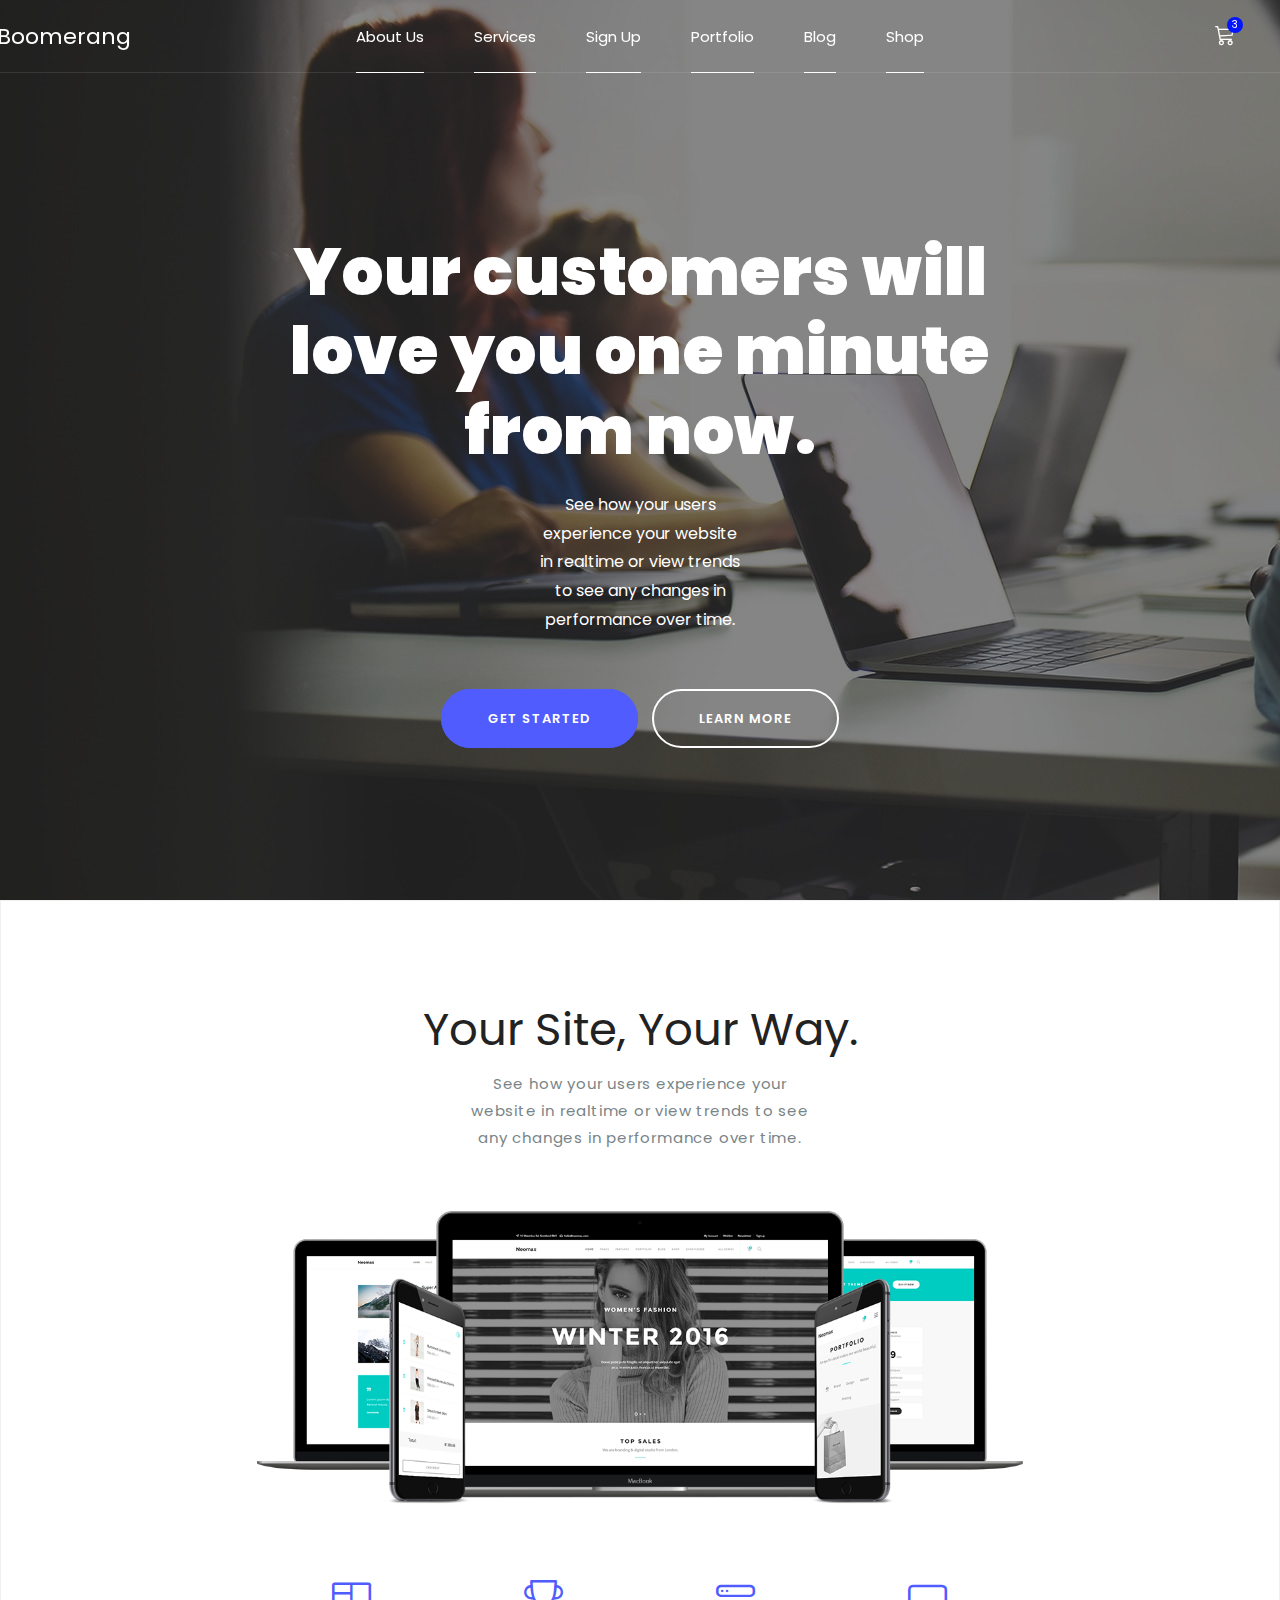
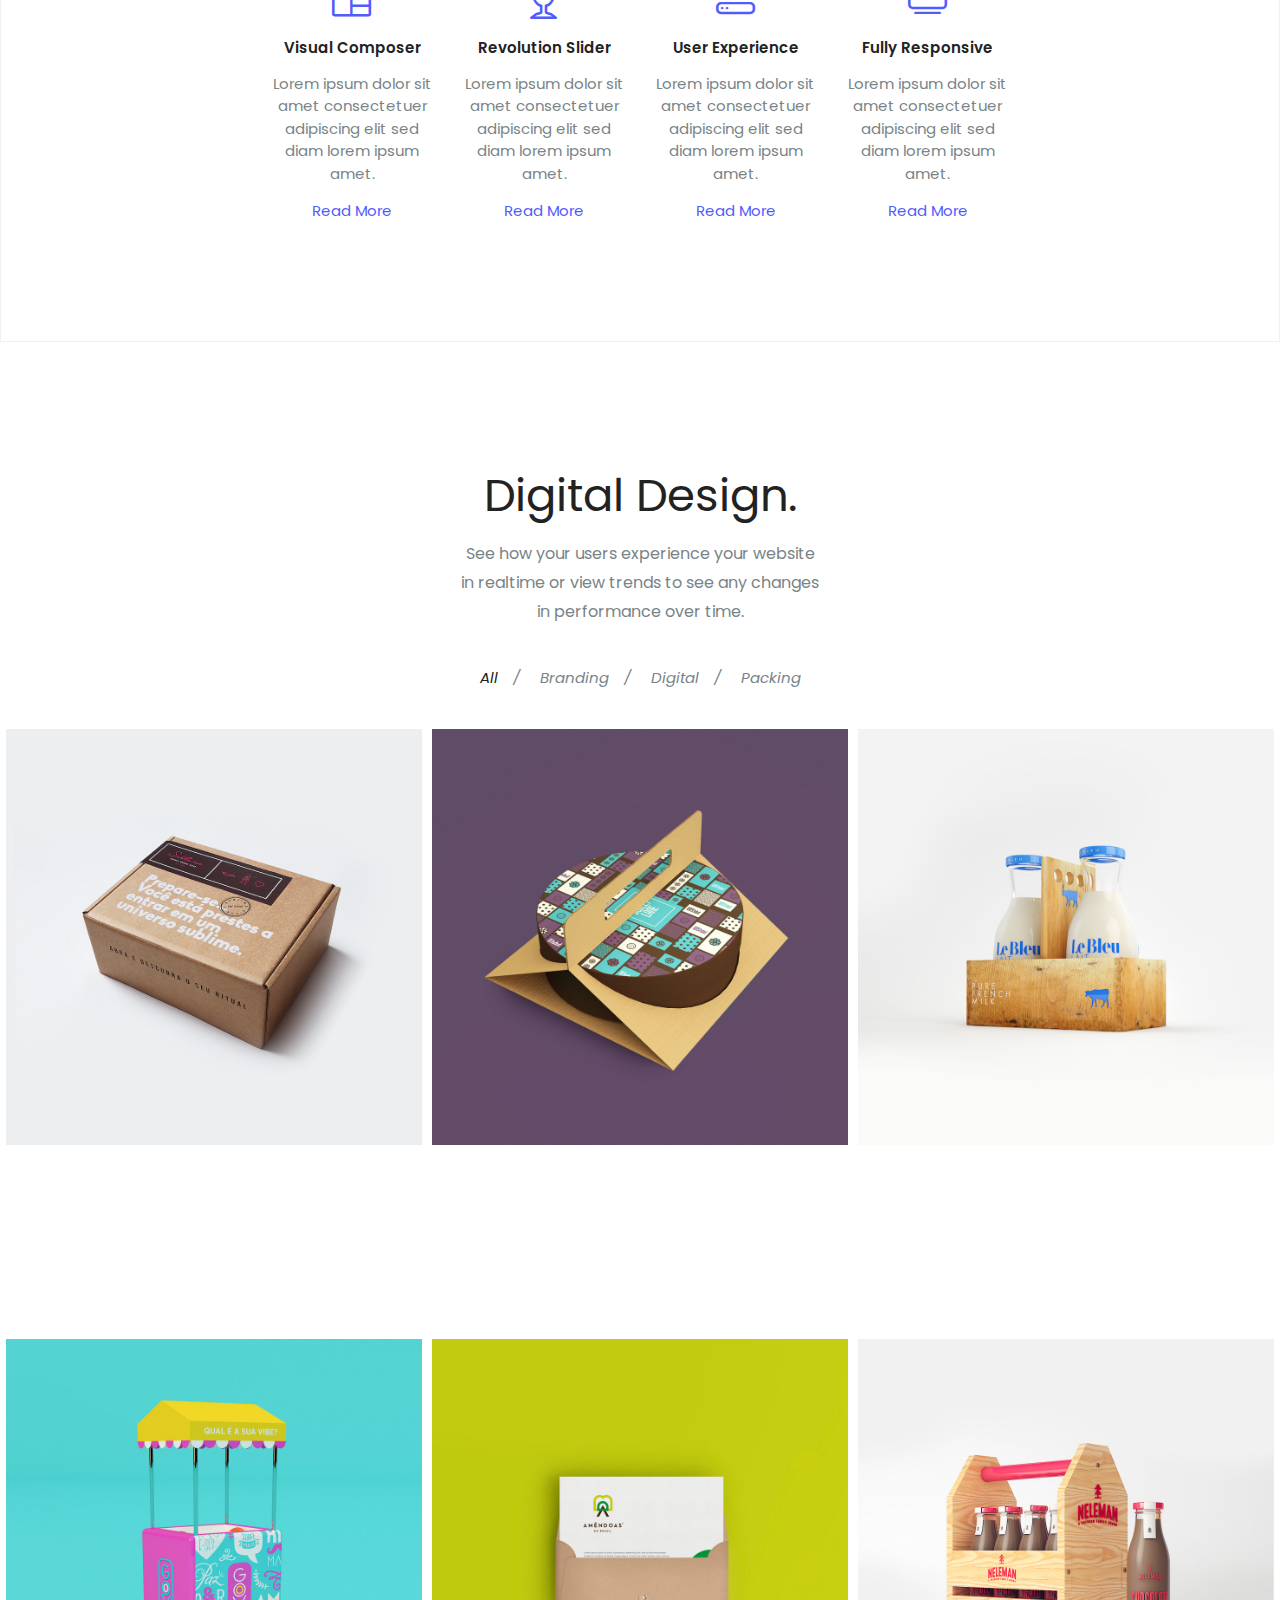
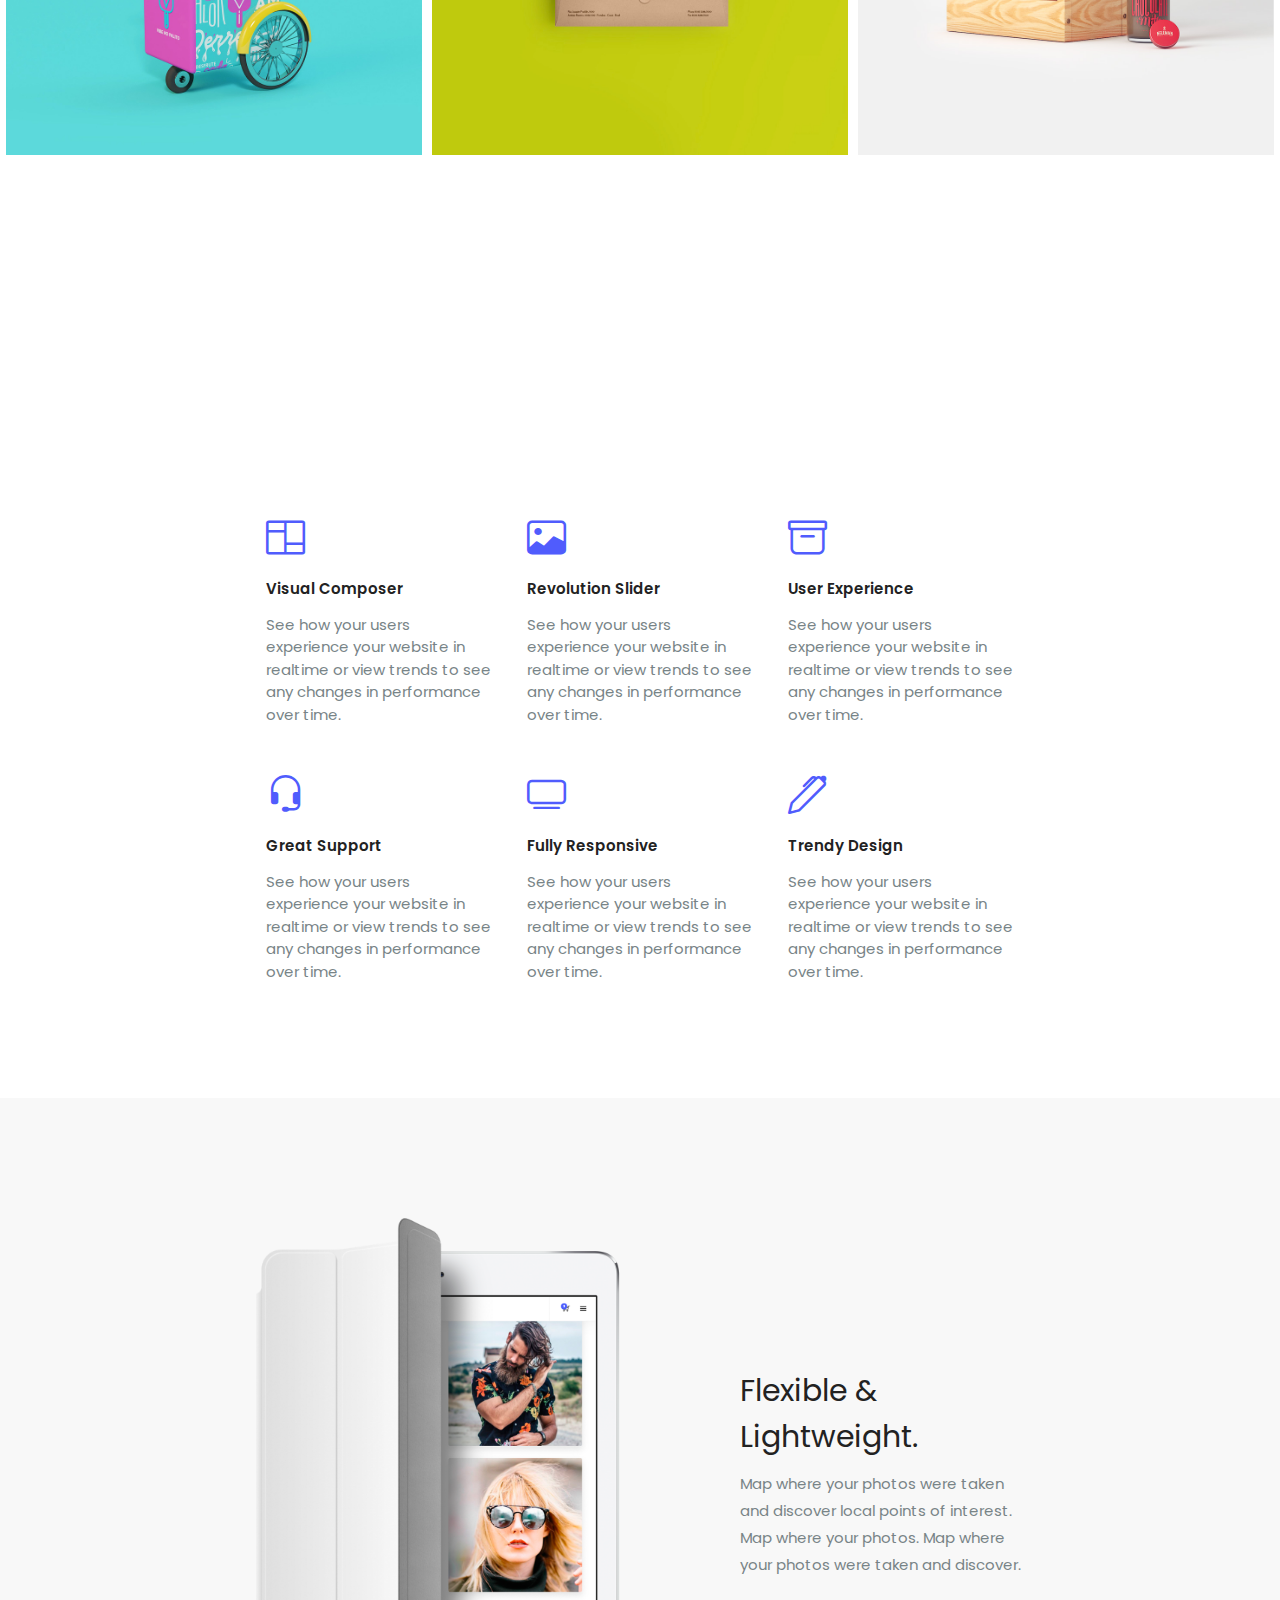
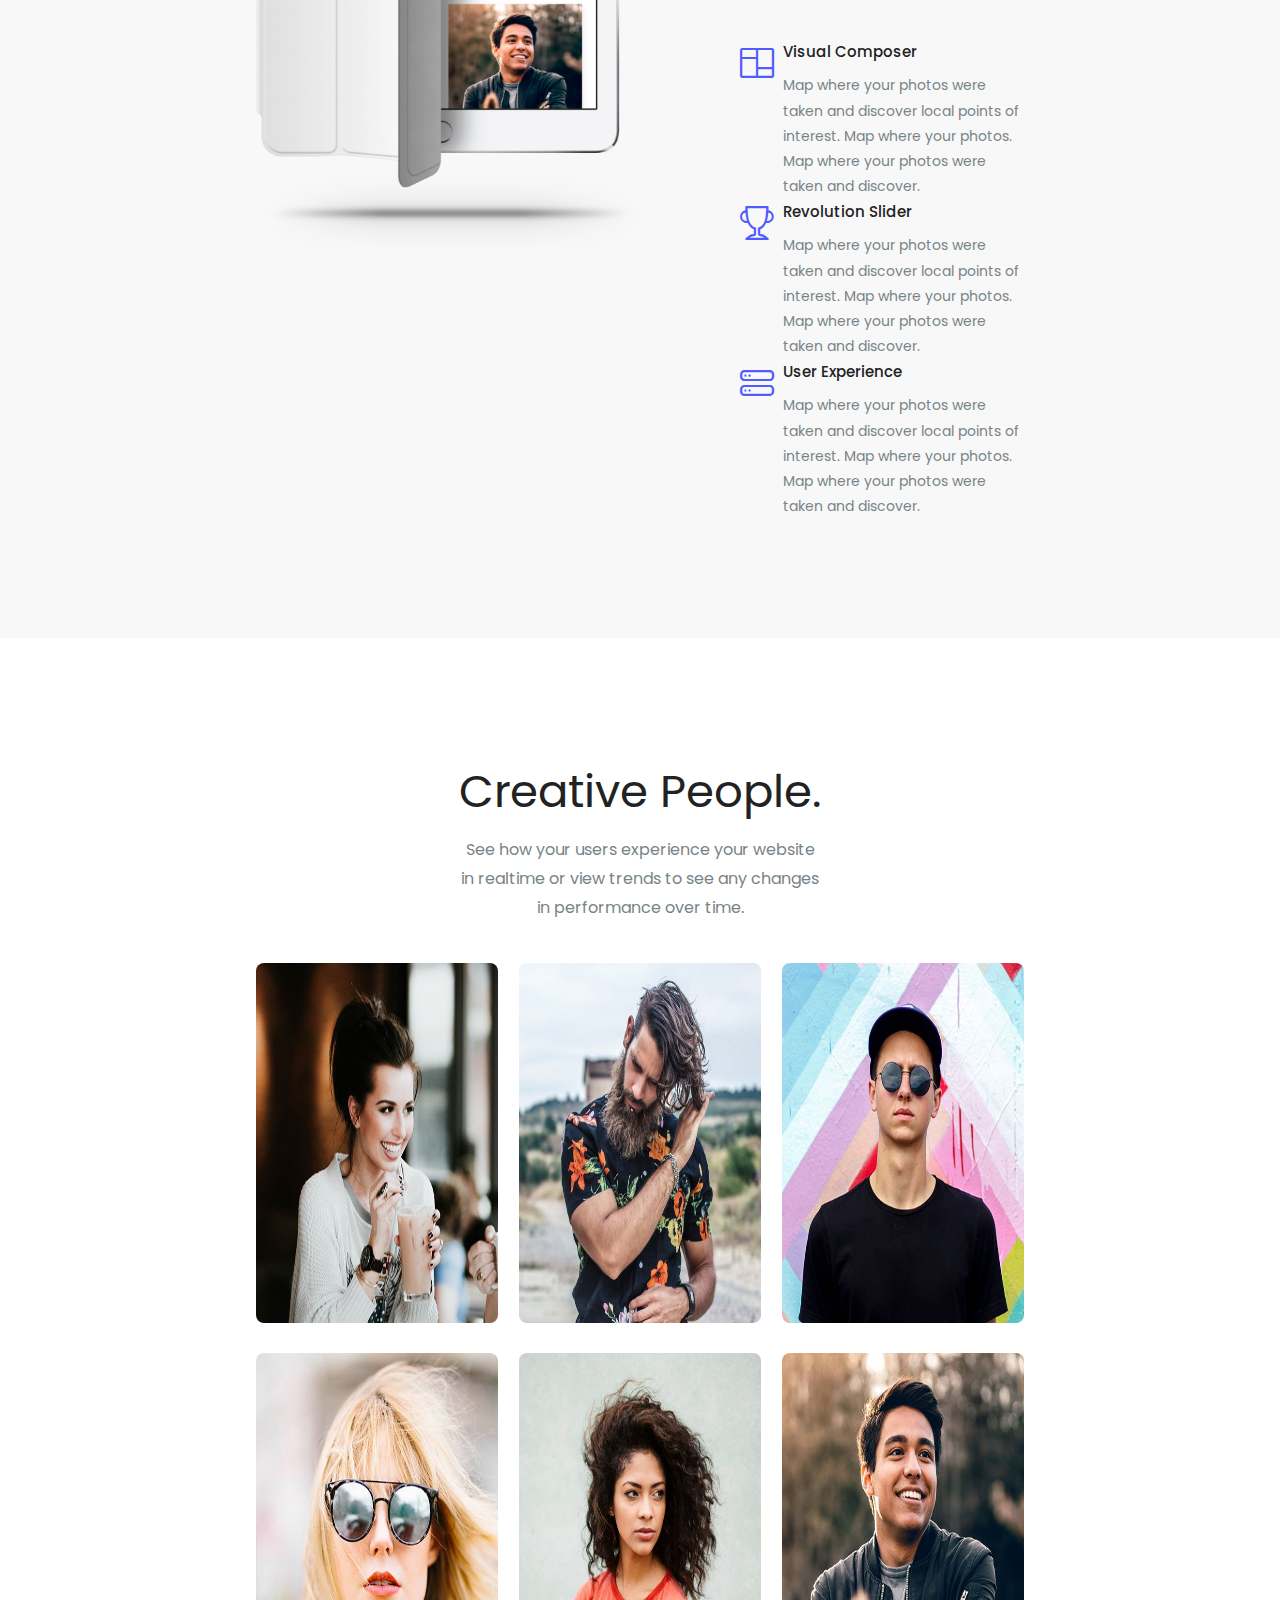
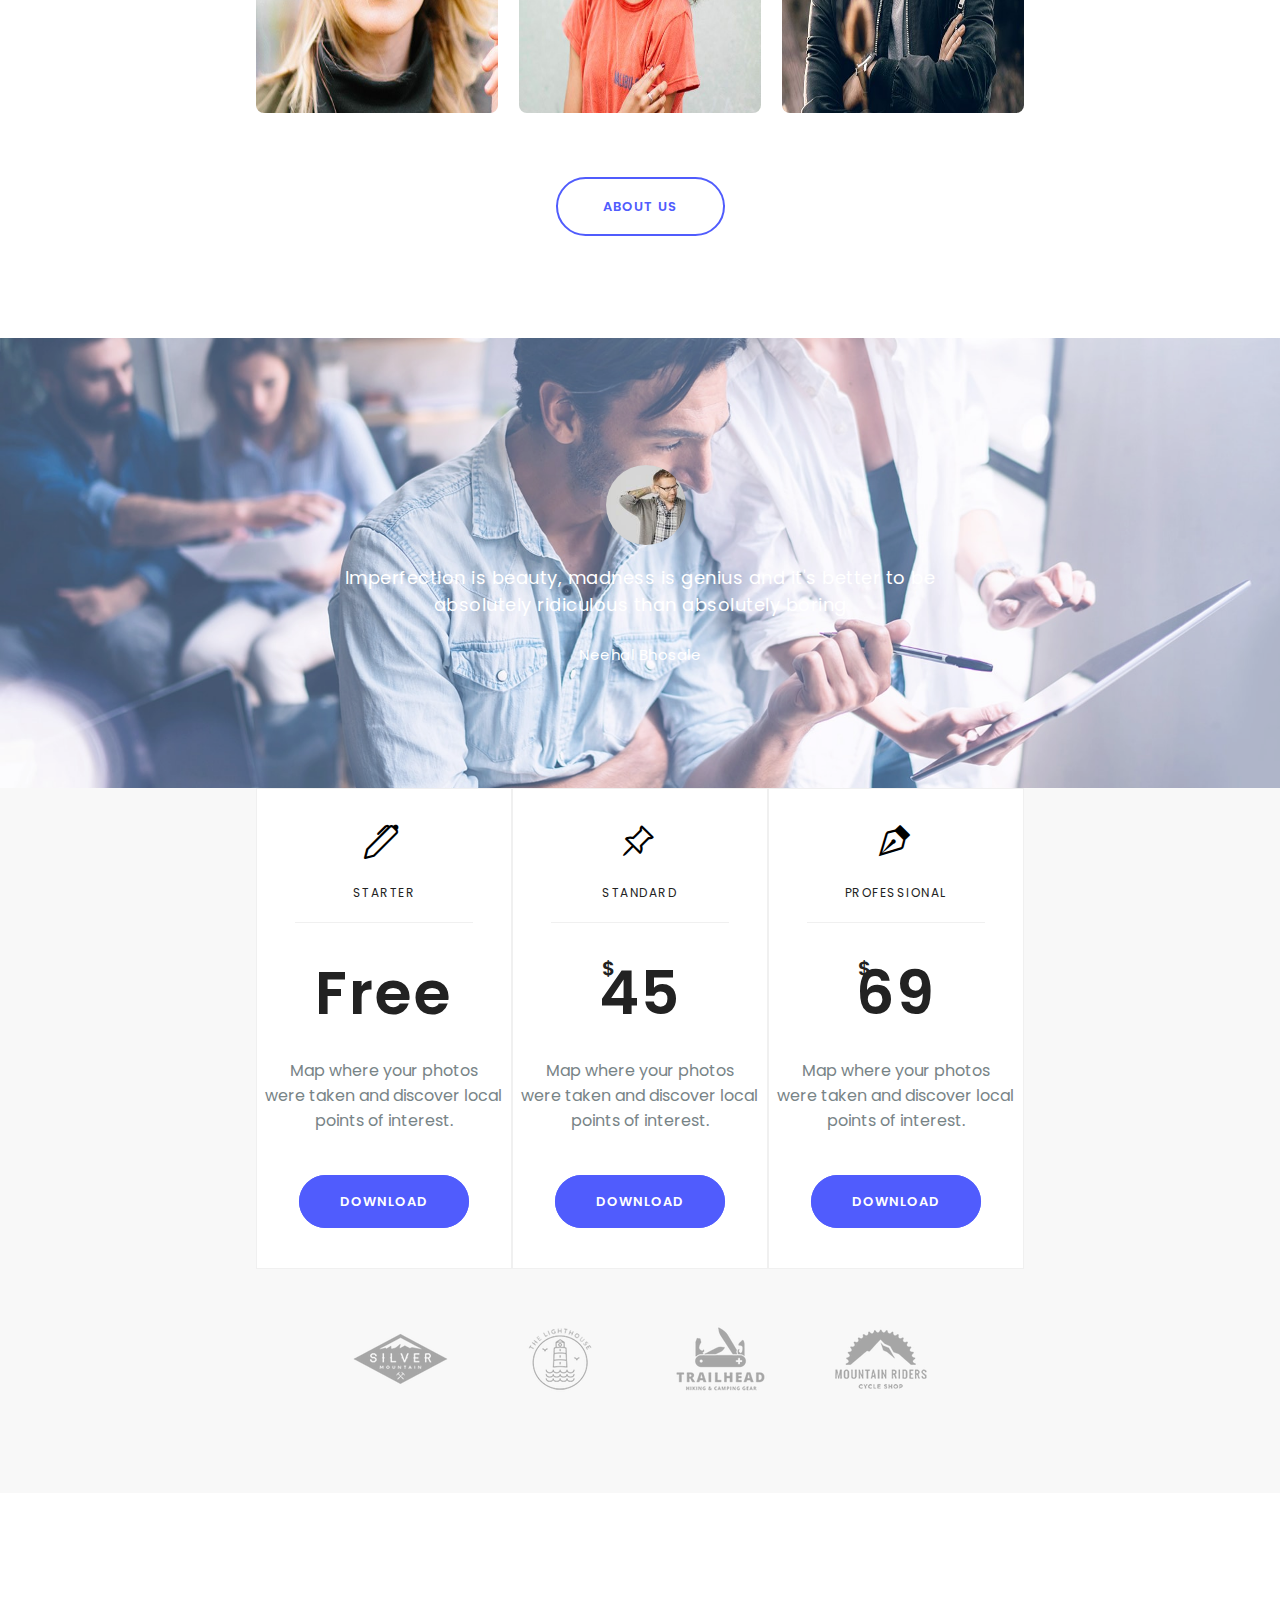
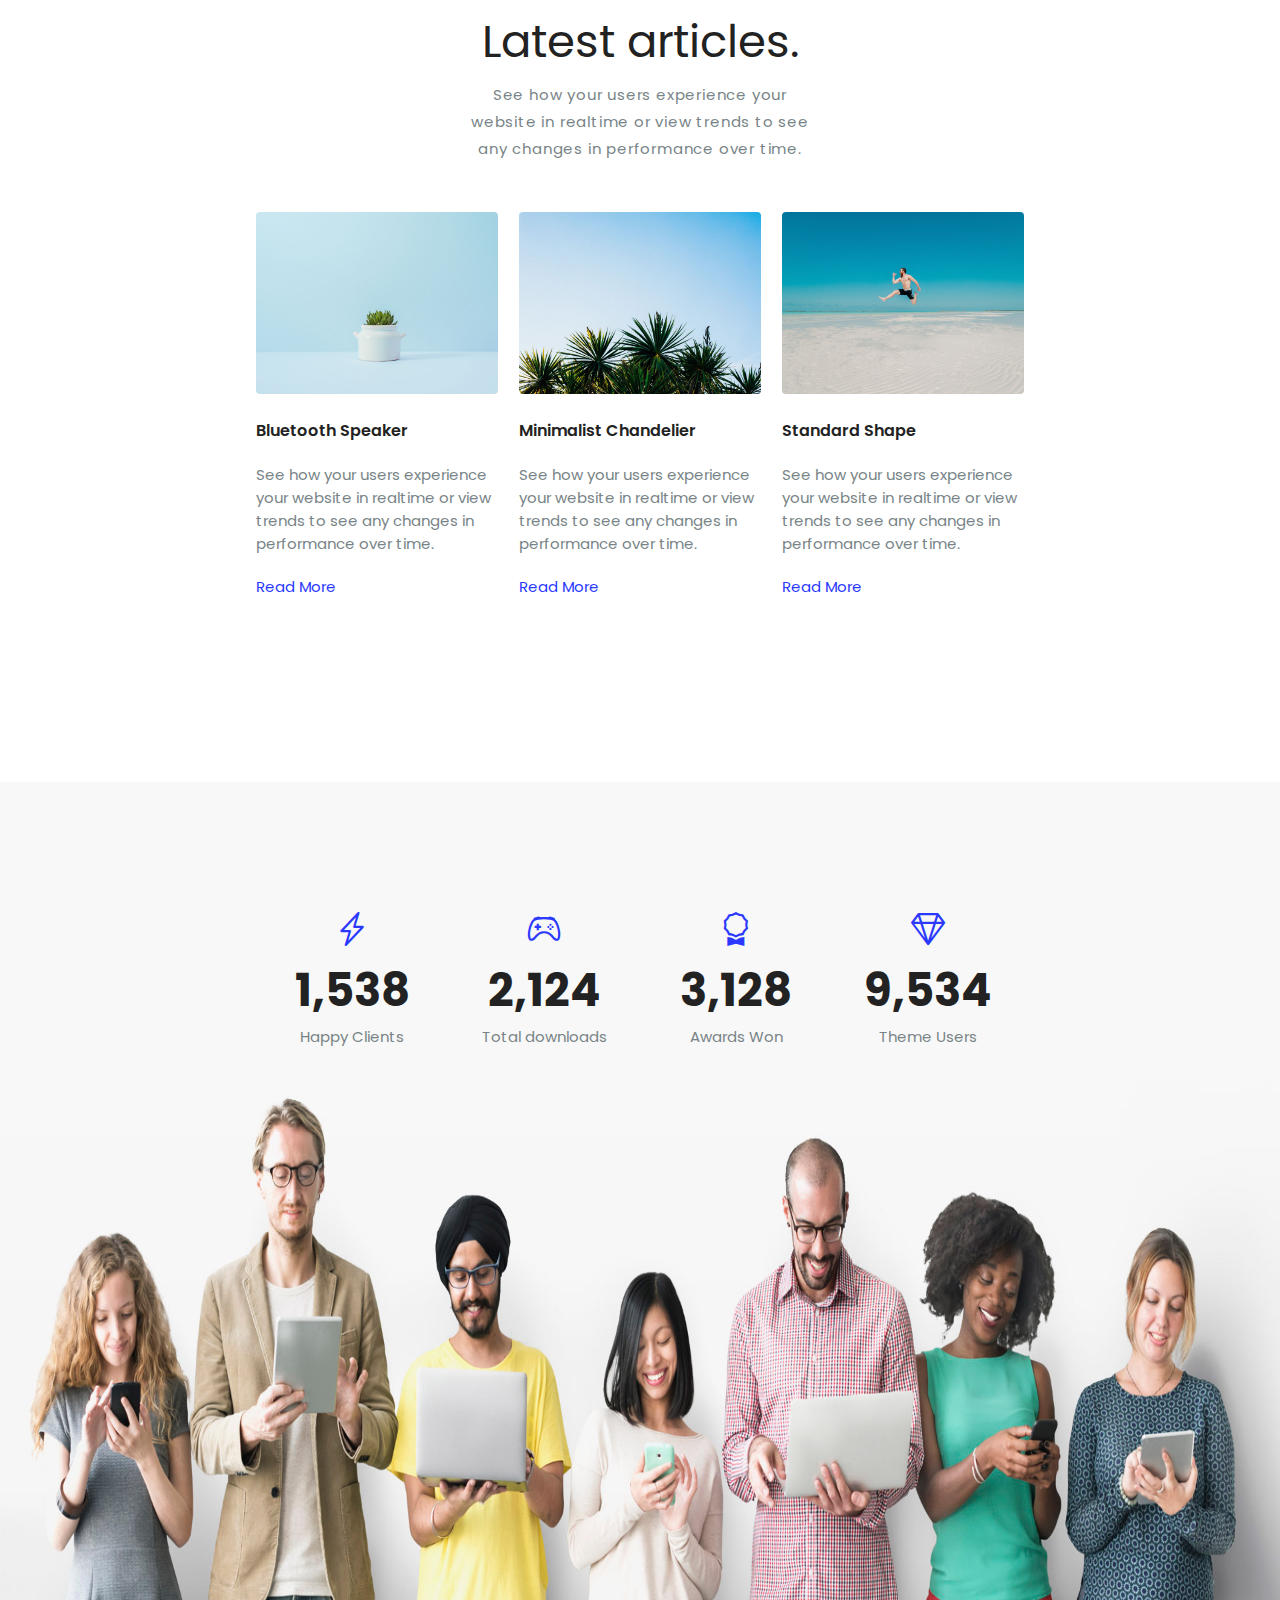
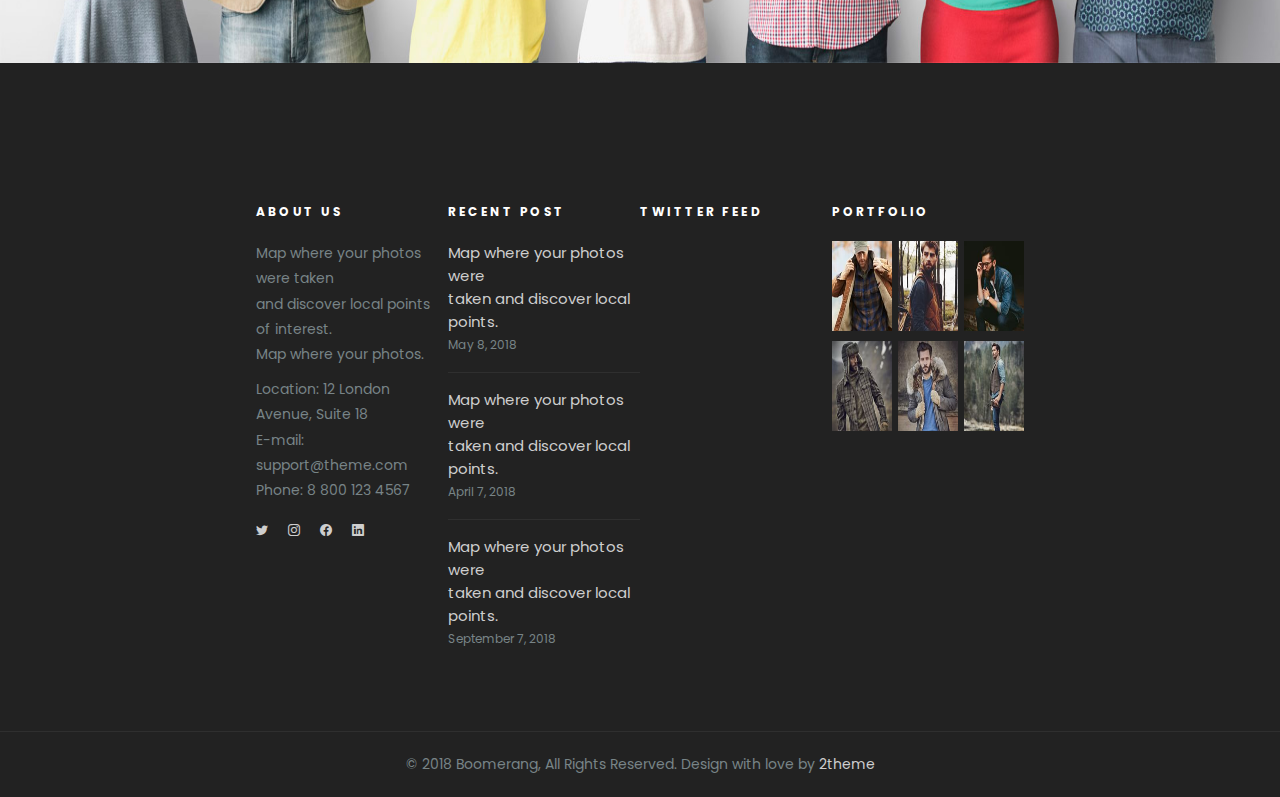
==== commit dfd4c8d1: "My Cart Page Upload" ====
--- a/index.html
+++ b/index.html
@@ -17,7 +17,7 @@
     <section class="welcome">
         <nav class="navbar">
             <div class="navbar_logo font">
-                <a href="#" class="btn_dec">Boomerang</a>
+                <a href="index.html" class="btn_dec">Boomerang</a>
             </div>
             <div class="navbar_list_div">
                 <label for="checkbox_toggle" class="navbar_sm_icon"><i class="bi bi-list icon"></i></label>
@@ -27,13 +27,14 @@
                     <li><a href="services.html" class="btn_dec">Services</a></li>
                     <li><a href="sign_up.html" class="btn_dec">Sign Up</a></li>
                     <li><a href="portfolio.html" class="btn_dec">Portfolio</a></li>
-                    <li>Blog</li>
+                    <li><a href="blog.html" class="btn_dec">Blog</a></li>
                     <li><a href="shop.html" class="btn_dec">Shop</a></li>
                 </ul>
             </div>
             <div class="navbar_icon_div">
                 <div class="navbar_inner_icon_div">
-                    <i class="bi bi-cart3"></i>
+                    <a href="#"><i class="bi bi-cart3"></i></a>
+                    <div class = "navbar_icon_cart_count font">3</div>
                 </div>
             </div>
         </nav>
--- a/style.css
+++ b/style.css
@@ -76,7 +76,28 @@
     font-size: 20px;
     color: #fff;
     margin-right: 20px;
-}
+    position: relative;
+}
+.navbar_icon_cart_count{
+    height: 16px;
+    width: 16px;
+    border-radius: 50%;
+    background-color: #0416fc;
+    color: #fff;
+    font-size: 10px;
+    position: absolute;
+    top: 0;
+    left: 100%;
+    display: flex;
+    justify-content: center;
+    align-items: center;
+    transform: translate(-50%, -50%);
+}
+.navbar_inner_icon_div a{
+    color: #fff;
+    text-decoration: none;
+}
+
 /* End of Navbar */
 
 .welcome{
@@ -1653,6 +1674,529 @@
 
 /* End of Shop Page */
 
+/* Start of Blog Page */
+
+/* Start of Welcome Section */
+
+.blog_welcome{
+    background-image: url("media/blog_welcome.jpg");
+}
+.blog_welcome_para{
+    margin: 0 25%;
+    margin-top: 15px;
+}
+
+/* End of Welcome Section */
+
+/* Start of Blog Section */
+
+.blog_blog{
+    padding: 120px 0;
+}
+.blog_blog_outer_div{
+    width: 60%;
+    margin: 0 auto;
+    display: flex;
+    flex-wrap: wrap;
+    justify-content: space-between;
+}
+.blog_blog_inner_div_1{
+    width: 63%;
+}
+.blog_blog_inner_div_2{
+    width: 33%;
+}
+.blog_blog_inner_div_1_content_div{
+    width: 100%;
+    border-bottom: solid 1px #f0f0f0;
+    padding-bottom: 30px;
+    margin-bottom: 40px;
+}
+.blog_blog_inner_div_1_image_div{
+    width: 100%;
+    border-radius: 5px;
+}
+.blog_blog_inner_div_1_image_div img{
+    width: 100%;
+    border-radius: 5px;
+    transition-property: all;
+    transition-duration: 500ms;
+}
+.blog_blog_inner_div_1_content_div img:hover{
+    transform: translateY(-10px);
+}
+.blog_blog_inner_div_1_text_div{
+    width: 100%;
+}
+.blog_blog_inner_div_1_text_heading{
+    text-align: left;
+    margin-top: 35px;
+    margin-bottom: 10px;
+    font-size: 25px;
+    color: #222222;
+    font-weight: 500;
+    line-height: 1.3;
+    letter-spacing: 0.5px;
+    transition-property: color;
+    transition-duration: 1s;
+}
+.blog_blog_inner_div_1_text_heading:hover{
+    color: #505cfd;
+}
+.blog_blog_inner_div_1_text_date{
+    text-align: left;
+    color: #a3a6a8;
+    font-size: 14px;
+}
+.blog_blog_slash{
+    margin: 0 8px;
+}
+.blog_blog_transition{
+    transition-property: color;
+    transition-duration: 1s;
+}
+.blog_blog_span_1:hover{
+    color: #222;
+}
+.blog_blog_span_2:hover{
+    color: #222;
+}
+.blog_blog_span_3:hover{
+    color: #222;
+}
+.blog_blog_inner_div_1_text_para{
+    text-align: justify;
+    color: #788487;
+    font-size: 14px;
+    font-weight: 400;
+    line-height: 1.8;
+    margin-top: 30px;
+}
+.blog_blog_inner_div_1_text_a{
+    text-align: left;
+    margin-top: 8px;
+}
+.blog_blog_inner_div_1_text_a a{
+    color: #505cfd;
+    font-size: 14px;
+}
+.blog_blog_inner_div_1_text_a a:hover{
+    color: #0416fc;
+}
+.blog_blog_page{
+    color: #788487;
+}
+.blog_blog_inner_div_2_search_div{
+    display: flex;
+    width: 100%;
+    border: solid 1px #ededed;
+    box-sizing: border-box;
+    border-radius: 4px;
+}
+.blog_blog_inner_div_2_search_input{
+    width: 90%;
+    border-radius: 4px;
+    border: none;
+    padding: 15px 10px;
+    font-size: 14px;
+    color: #495057;
+}
+.blog_blog_inner_div_2_search_input:focus{
+    outline: 0;
+    box-shadow: none;
+}
+.blog_blog_inner_div_2_search_icon_div{
+    width: 10%;
+    display: flex;
+    justify-content: start;
+    align-items: center;
+    font-size: 18px;
+    color: #ddd;
+}
+.blog_blog_inner_div_2_search_icon_div i:hover{
+    color: #505cfd;
+}
+.blog_blog_inner_div_2_heading{
+    margin-top: 50px;
+    text-align: left;
+    font-size: 12px;
+    color: #222222;
+    letter-spacing: 2px;
+    margin-bottom: 10px;
+}
+.blog_blog_inner_div_2_section_div{
+    border-bottom: solid 1px #f0f0f0;
+    width: 100%;
+    display: flex;
+    flex-wrap: wrap;
+    justify-content: space-between;
+}
+.blog_blog_inner_div_2_section_div h5{
+    color: #788487;
+    font-size: 14px;
+    font-weight: 500;
+    letter-spacing: 0.5px;
+    margin: 15px 0;
+}
+.blog_blog_inner_div_2_section_div_last{
+    border-bottom: none;
+    margin-bottom: 0;
+}
+.blog_blog_inner_div_2_section_div h5:hover{
+    color: #0416fc;
+}
+.blog_blog_inner_div_2_heading_post{
+    margin-bottom: 30px;
+}
+.blog_blog_inner_div_2_post_div{
+    width: 100%;
+    display: flex;
+    flex-wrap: wrap;
+    padding-bottom: 12px;
+    margin-bottom: 12px;
+    border-bottom: solid 1px #f0f0f0;
+}
+.blog_blog_inner_div_2_post_image_div{
+    width: 20%;
+}
+.blog_blog_inner_div_2_post_image_div img{
+    width: 100%;
+}
+.blog_blog_inner_div_2_post_text_div{
+    width: 80%;
+    padding-left: 20px;
+    box-sizing: border-box;
+}
+.blog_blog_inner_div_2_post_text_div h5{
+    text-align: left;
+    font-size: 14px;
+    color: #788487;
+    font-weight: 400;
+    line-height: 1.8;
+    transition-property: color;
+    transition-duration: 1s;
+}
+.blog_blog_inner_div_2_post_text_div p{
+    text-align: left;
+    color: #a3a6a8;
+    font-size: 12px;
+    margin-top: 8px;
+}
+.blog_blog_inner_div_2_post_div_last{
+    border-bottom: none;
+}
+.blog_blog_inner_div_2_post_text_div h5:hover{
+    color: #0416fc;
+}
+.blog_blog_inner_div_2_tags_div{
+    margin-top: 20px;
+    text-align: left;
+}
+.blog_blog_inner_div_2_tags_div a{
+    background-color: #f4f4f4;
+    border-radius: 4px;
+    text-transform: uppercase;
+    letter-spacing: 1px;
+    font-size: 8px;
+    color: #222;
+    text-decoration: none;
+    padding: 8px 15px;
+    margin: 5px 8px 5px 0;
+    transition-property: all;
+    transition-duration: 500ms;
+    position: relative;
+    display: inline-block;
+}
+.blog_blog_inner_div_2_tags_div a:hover{
+    background-color: #505cfd;
+    color: #fff;
+}
+
+/* End of Blog Section */
+
+/* End of Blog Page */
+
+/* Start of Cart Page */
+
+/* Start of Welcome Section */
+
+.cart_welcome{
+    height: 8vh;
+    background-color: #222;
+}
+
+/* End of Welcome Section  */
+
+/* Start of Content Section */
+
+.cart_content{
+    /* padding-bottom: 120px; */
+}
+.cart_content_heading_outer_div{
+    width: 100%;
+    background-color: #f8f8f8;
+    padding: 45px 0;
+    display: flex;
+    flex-wrap: wrap;
+    margin-bottom: 120px;
+}
+.cart_content_heading_inner_div{
+    width: 50%;
+}
+.cart_content_heading{
+    font-size: 20px;
+    font-weight: 500;
+    color: #222222;
+    text-align: center;
+    letter-spacing: 1px;
+}
+.cart_content_heading_list{
+    list-style: none;
+    display: flex;
+    flex-wrap: wrap;
+    color: #788487;
+    justify-content: center;
+    font-size: 14px;
+    letter-spacing: 0.5px;
+}
+.cart_content_heading_list_element a{
+    color: #788487;
+    text-decoration: none;
+    transition-property: color;
+    transition-duration: 500ms;
+}
+.cart_content_heading_list_element:not(:last-child)::after{
+    content: "/";
+    margin: 0 10px;
+}
+.cart_content_heading_list_element a:hover{
+    color: #505cfd;
+}
+.cart_content_item_outer_div{
+    width: 60%;
+    margin: 0 auto;
+    display: flex;
+    flex-wrap: wrap;
+    border: solid 1px #f0f0f0;
+    box-sizing: border-box;
+    height: auto;
+}
+.cart_content_heading_outer_div_e{
+    border-top: none;
+}
+.cart_content_item_inner_div_1{
+    width: 15%;
+    /* border: solid 1px; */
+    box-sizing: border-box;
+    padding: 20px;
+}
+.cart_content_item_inner_div_2{
+    width: 21%;
+    /* border: solid 1px; */
+    box-sizing: border-box;
+    padding: 20px;
+    display: flex;
+    align-items: center;
+}
+/* .cart_content_item_inner_div_2_inner */
+.cart_content_item_inner_div_3{
+    width: 12%;
+    /* border: solid 1px; */
+    box-sizing: border-box;
+    padding: 20px;
+    display: flex;
+    align-items: center;
+}
+.cart_content_item_inner_div_4{
+    width: 30%;
+    /* border: solid 1px; */
+    box-sizing: border-box;
+    padding: 20px;
+    display: flex;
+    align-items: center;
+}
+.cart_content_item_inner_div_5{
+    width: 12%;
+    /* border: solid 1px; */
+    box-sizing: border-box;
+    padding: 20px;
+    display: flex;
+    align-items: center;
+}
+.cart_content_item_inner_div_6{
+    width: 10%;
+    padding: 20px;
+    box-sizing: border-box;
+    display: flex;
+    align-items: center;
+    justify-content: end;
+    padding-right: 40px;
+}
+.cart_content_item_inner_heading{
+    color: #788487;
+    font-size: 15px;
+    font-weight: 500;
+    letter-spacing: 0.5px;
+    vertical-align: middle;
+    text-align: left;
+}
+.cart_content_item_inner_div_1_image{
+    width: 60%;
+}
+.cart_content_item_inner_div_1_image img{
+    width: 100%;
+}
+.cart_content_item_inner_div_2 h3{
+    color: #222222;
+    width: 100%;
+    display: block;
+    font-weight: 600;
+}
+.cart_content_item_inner_div_2 p{
+    color: #788487;
+    font-size: 12px;
+    margin-top: 8px;
+    text-align: start;
+}
+.cart_content_item_inner_div_3_input{
+    width: 100%;
+    padding: 18px 14px;
+    font-size: 15px;
+    color: #495057;
+    border: solid 1px #ededed;
+    border-radius: 4px;
+}
+.cart_content_item_inner_div_3_input:focus{
+    outline: 0;
+    box-shadow: none;
+    border: solid 1px #d9d9d9;
+}
+.cart_content_item_inner_div_icon a{
+    font-size: 25px;
+    color: #505cfd;
+    text-decoration: none;
+    transition-property: color;
+    transition-duration: 500ms;
+}
+.cart_content_item_inner_div_icon a:hover{
+    color: #0416fc;
+}
+.cart_content_code_outer_div{
+    width: 60%;
+    margin: 0 auto;
+    border-bottom: solid 1px #f0f0f0;
+    padding: 20px 0;
+    display: flex;
+    flex-wrap: wrap;
+}
+.cart_content_code_inner_div_1{
+    width: 35%;
+    box-sizing: border-box;
+}
+.cart_content_code_inner_div_2{
+    width: 65%;
+    display: flex;
+    flex-wrap: wrap;
+    justify-content: space-between;
+    box-sizing: border-box;
+}
+.cart_content_code_inner_div_input{
+    width: 100%;
+    padding: 18px 14px;
+    font-size: 14px;
+    color: #495057;
+    border: solid 1px #ededed;
+    border-radius: 4px;
+    box-sizing: border-box;
+}
+.cart_content_code_inner_div_input{
+    outline: 0;
+    box-shadow: none;
+    border: solid 1px #d9d9d9;
+}
+.cart_content_code_inner_button_1{
+    margin-left: 10px;
+    font-size: 13px;
+    letter-spacing: 1.5px;
+    padding: 18px 30px;
+    border: solid 1px #505cfd;
+    border-radius: 4px;
+    box-sizing: border-box;
+    transition-property: background-color;
+    transition-duration: 500ms;
+}
+.cart_content_code_inner_button_1 a{
+    color: #505cfd;
+    text-decoration: none;
+    transition-property: color;
+    transition-duration: 500ms;
+}
+.cart_content_code_inner_button_1:hover{
+    background-color: #505cfd;
+}
+.cart_content_code_inner_button_1:hover .cart_content_code_inner_a{
+    color: #fff;
+}
+.cart_content_code_inner_button_2{
+    background-color: #505cfd;
+    transition-property: background-color;
+    transition-duration: 500ms;
+}
+.cart_content_code_inner_button_2 a{
+    color: #fff;
+    transition-property: color;
+    transition-duration: 500ms;
+}
+.cart_content_code_inner_button_2:hover{
+    background-color: #0416fc;
+    border: solid 1px #0416fc;
+}
+
+/* End of Content Section */
+
+/* Start of Bill Section */
+
+.cart_bill{
+    padding: 100px 0;
+}
+.cart_bill_outer_div{
+    border-top: solid 1px #f0f0f0;
+    width: 60%;
+    margin: 0 auto;
+    display: flex;
+    flex-wrap: wrap;
+    justify-content: end;
+}
+.cart_bill_inner_div{
+    border: solid 1px #f0f0f0;
+    border-top: none;
+    padding: 20px;
+    display: flex;
+    flex-wrap: wrap;
+    justify-content: space-between;
+    width: 100%;
+}
+.cart_bill_checkout_button{
+    margin-top: 20px;
+    box-sizing: border-box;
+    border: solid 1px #222222;
+    border-radius: 4px;
+    font-size: 13px;
+    letter-spacing: 1.5px;
+    padding: 18px 30px;
+    background-color: #222222;
+    transition-property: background-color;
+    transition-duration: 500ms;
+}
+.cart_bill_checkout_button:hover{
+    background-color: #000;
+    border: solid 1px #000;
+}
+
+/* End of Bill Section */
+
+/* End of Cart Page */
+
 /* Start of Media query Mobile */
 
 @media screen and (min-width: 320px) and (max-width: 425px){
@@ -2222,6 +2766,105 @@
     /* End of Product Section */
 
     /* End of Shop Page */
+
+    /* Start of Blog Page */
+
+    /* Start of Welcome Section */
+
+    .blog_welcome_para{
+        margin: 20px 5%;
+        margin-bottom: 0;
+    }
+
+    /* End of Welcome Section */
+
+    /* Start of Blog Section */
+
+    .blog_blog_outer_div{
+        display: block;
+        width: 95%;
+    }
+    .blog_blog_inner_div_1{
+        width: 100%;
+    }
+    .blog_blog_inner_div_1_text_date{
+        line-height: 1.8;
+    }
+    .blog_blog_inner_div_2{
+        margin-top: 80px;
+        width: 100%;
+    }
+    .blog_blog_inner_div_2_tags_div a{
+        font-size: 8px;
+        padding: 8px 12px;
+        margin: 5px 6px 5px 0;
+    }
+
+    /* End of Blog Section */
+
+    /* End of Blog Page */
+
+    /* Start of Cart Page */
+
+    /* Start of Content Page */
+
+    .cart_content_heading_outer_div{
+        width: 100%;
+        display:block
+    }
+    .cart_content_heading_inner_div{
+        width: 100%;
+    }
+    .cart_content_heading_inner_div_1{
+        margin-bottom: 10px;
+    }
+    .cart_content_overflow{
+        width: 95%;
+        overflow-x: scroll;
+        margin: 0 auto;
+    }
+    .cart_content_item_outer_div{
+        width: 300%;
+        overflow-x: scroll;
+    }
+    .cart_content_code_outer_div{
+        width: 95%;
+        display: block;
+        margin: 0 auto;
+    }
+    .cart_content_code_inner_div_1{
+        width: 100%;
+        margin-bottom: 15px;
+    }
+    .cart_content_code_inner_div_2{
+        width: 100%;
+        display: block;
+    }
+    .cart_content_code_inner_button_1{
+        width: 100%;
+        margin-bottom: 15px;
+        margin-left: 0;
+        margin-right: 0;
+    }
+    .cart_content_code_inner_button_2{
+        width: 100%;
+    }
+
+    /* End of Content Page */
+
+    /* Start of Bill Section */
+
+    .cart_bill_outer_div{
+        width: 95%;
+    }
+    .cart_bill_checkout_button{
+        width: 95%;
+        margin: 20px auto;
+    }
+
+    /* End of Bill Section */
+
+    /* End of Cart Page */
 }
 
 /* End of Media query Mobile */
